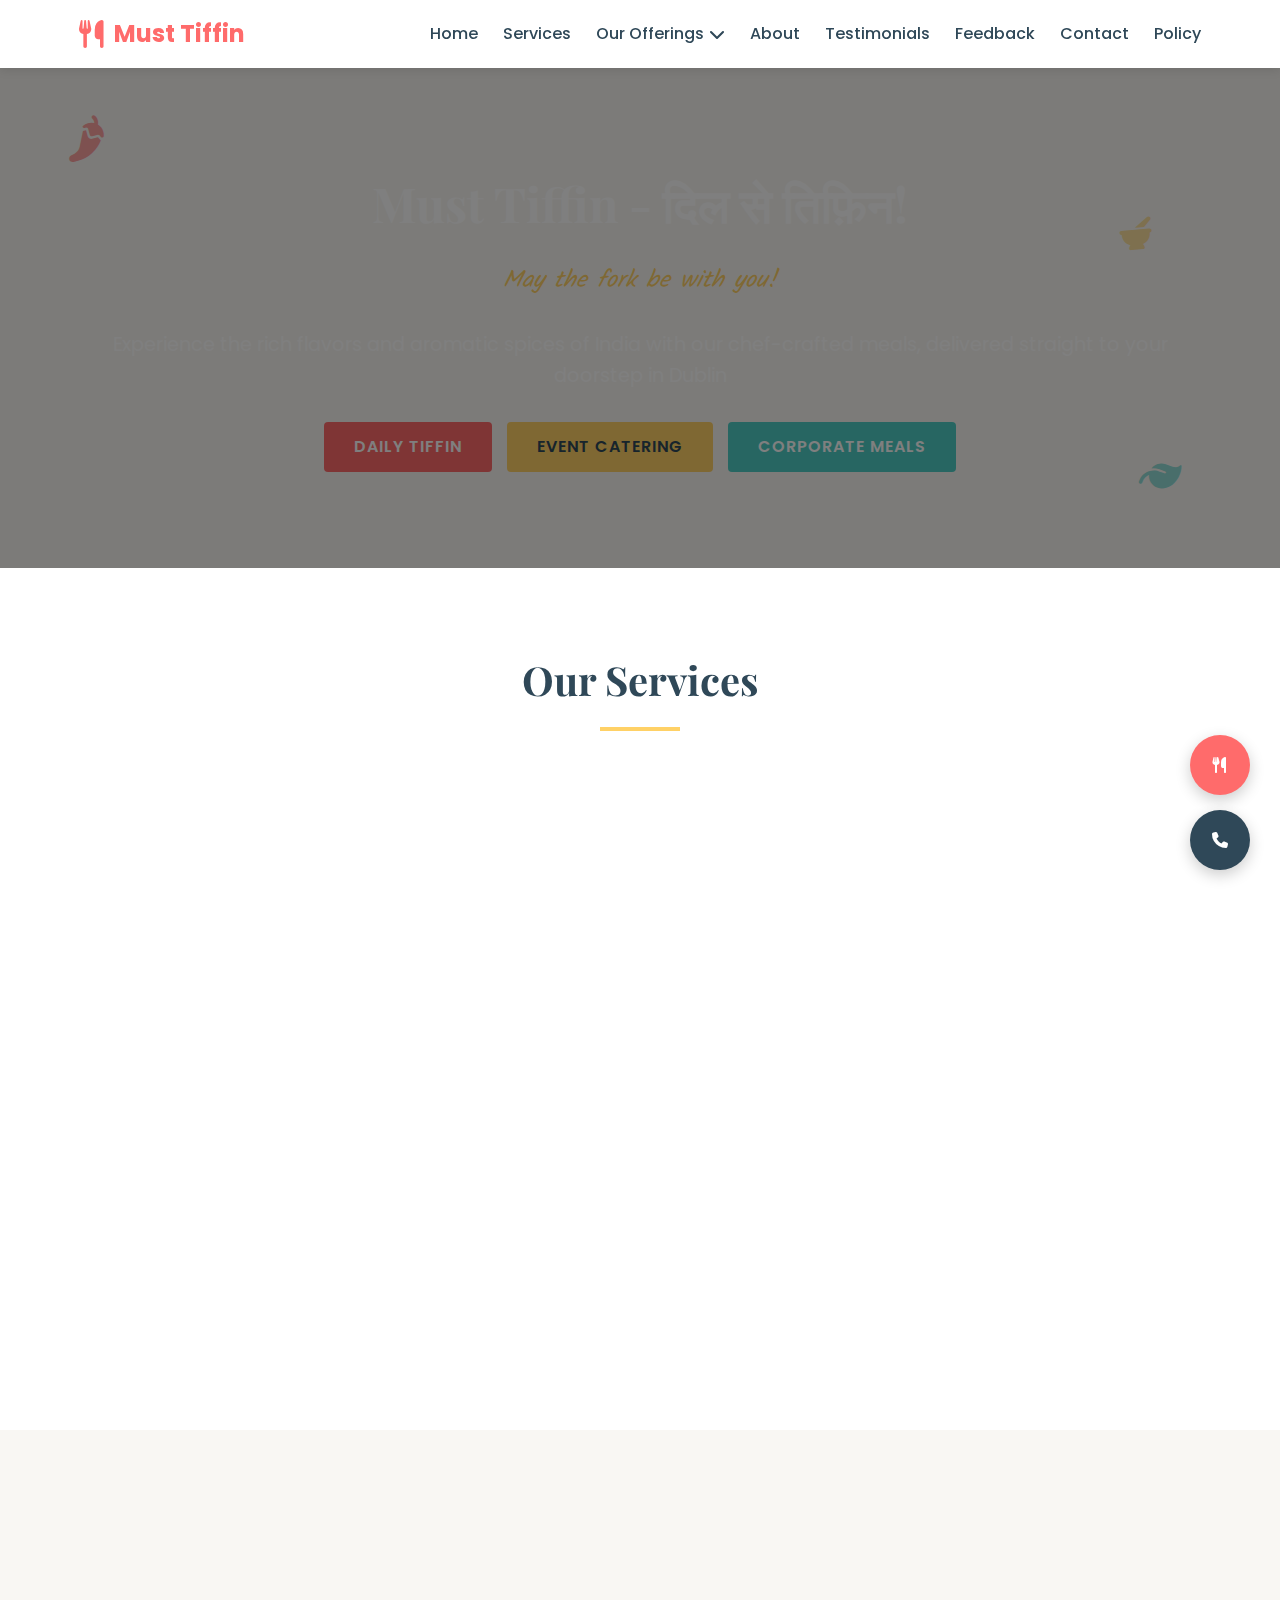
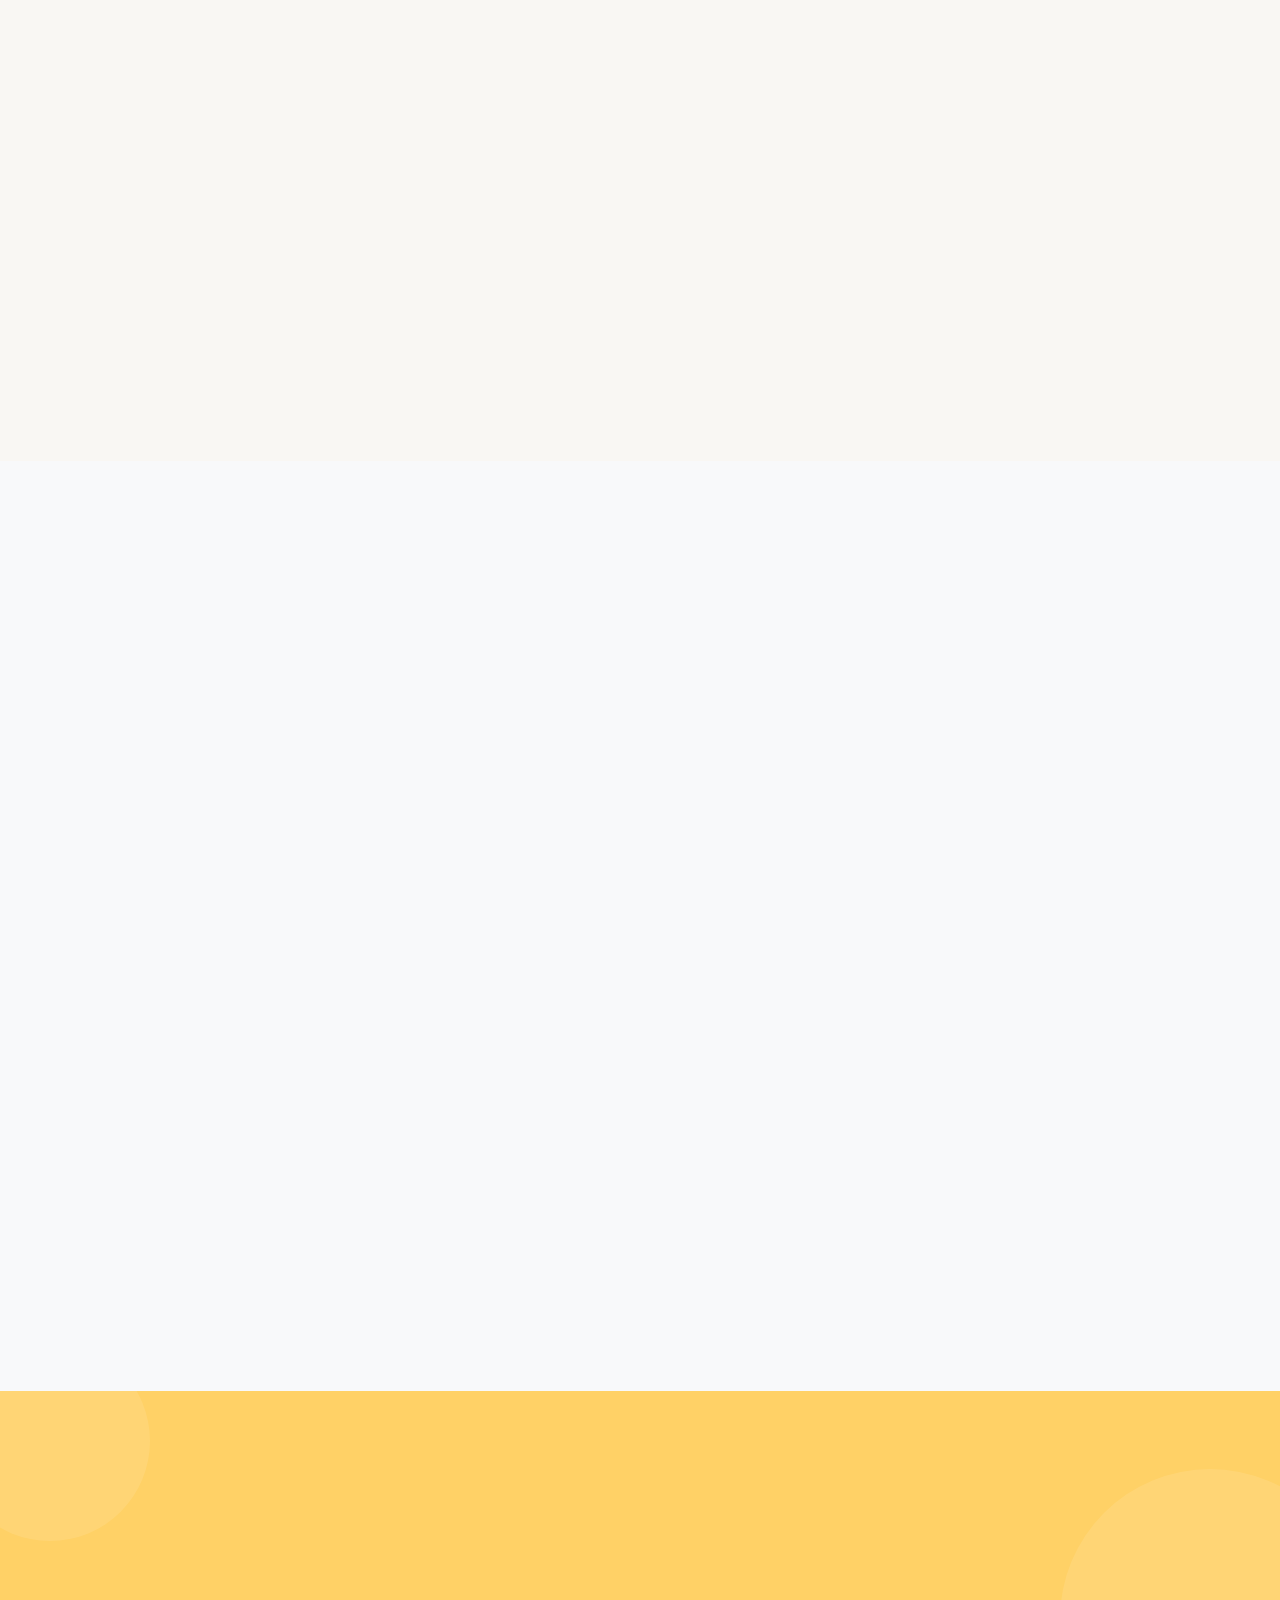
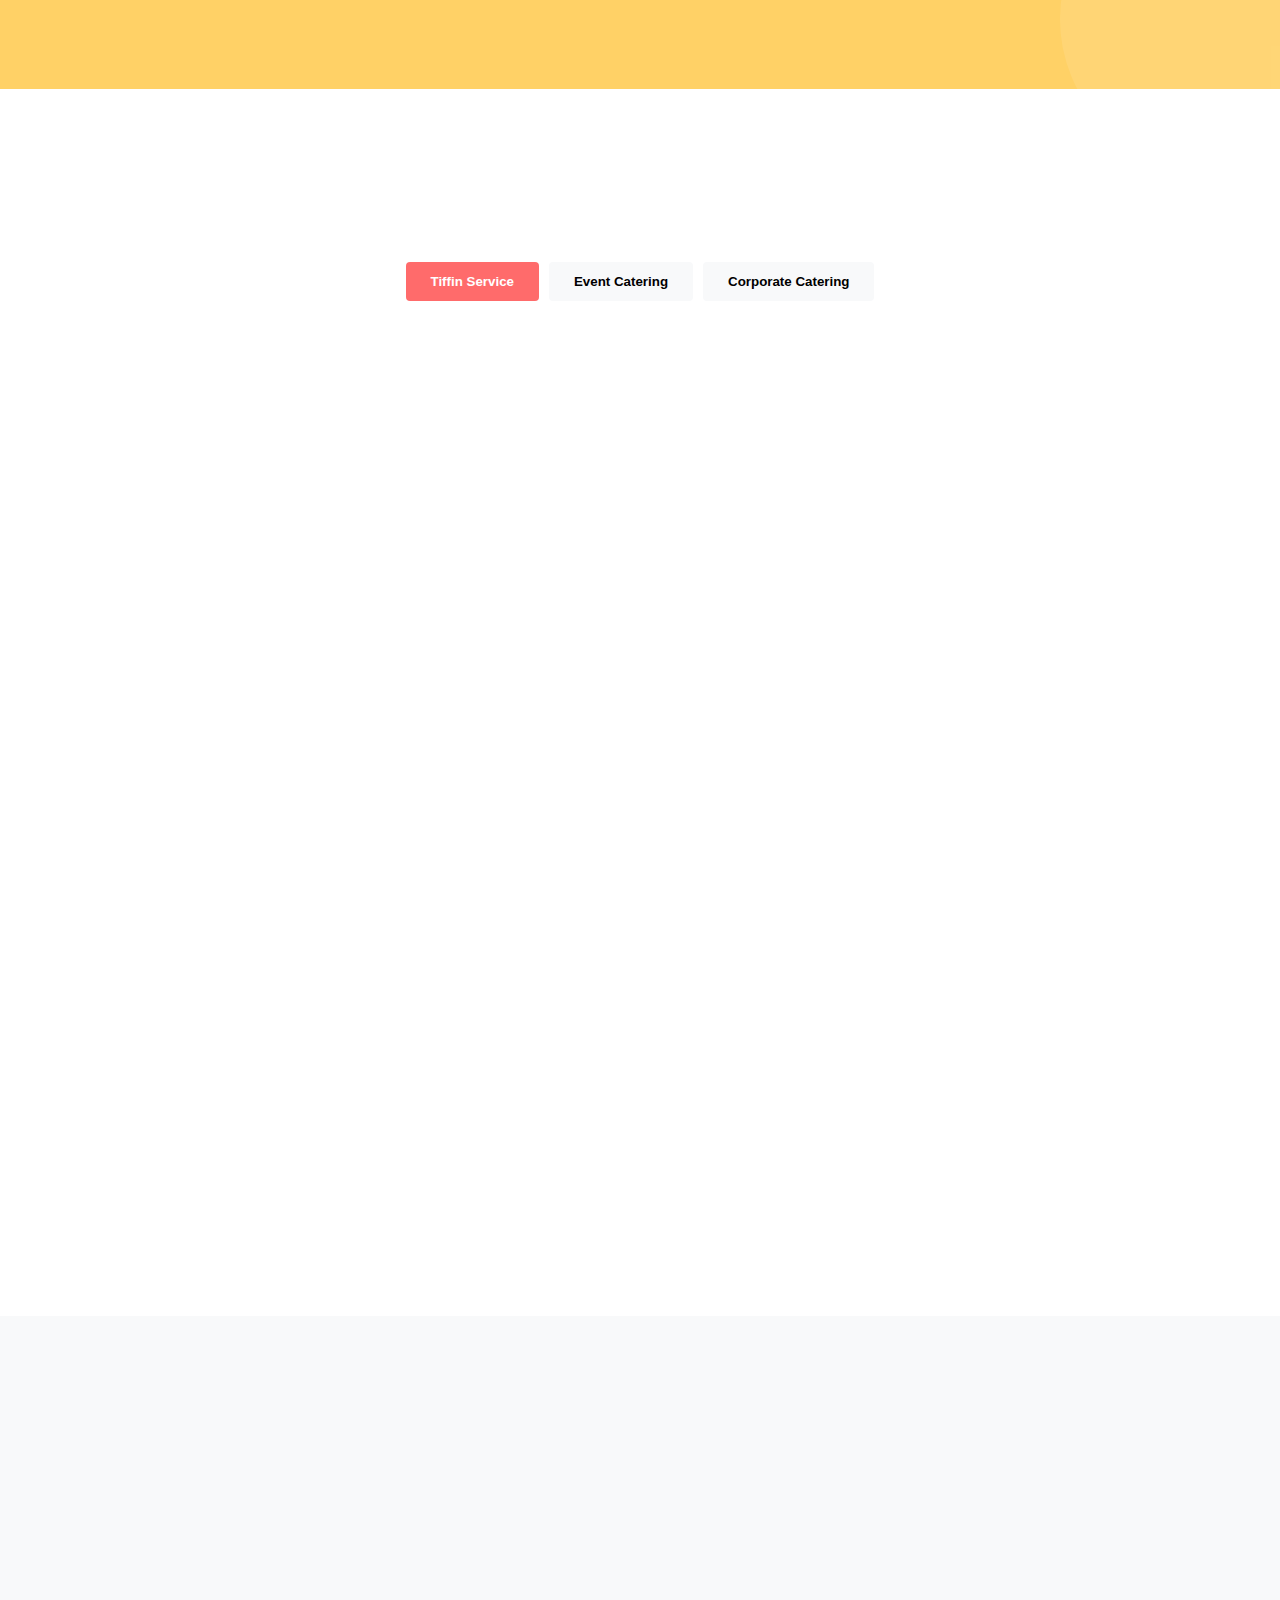
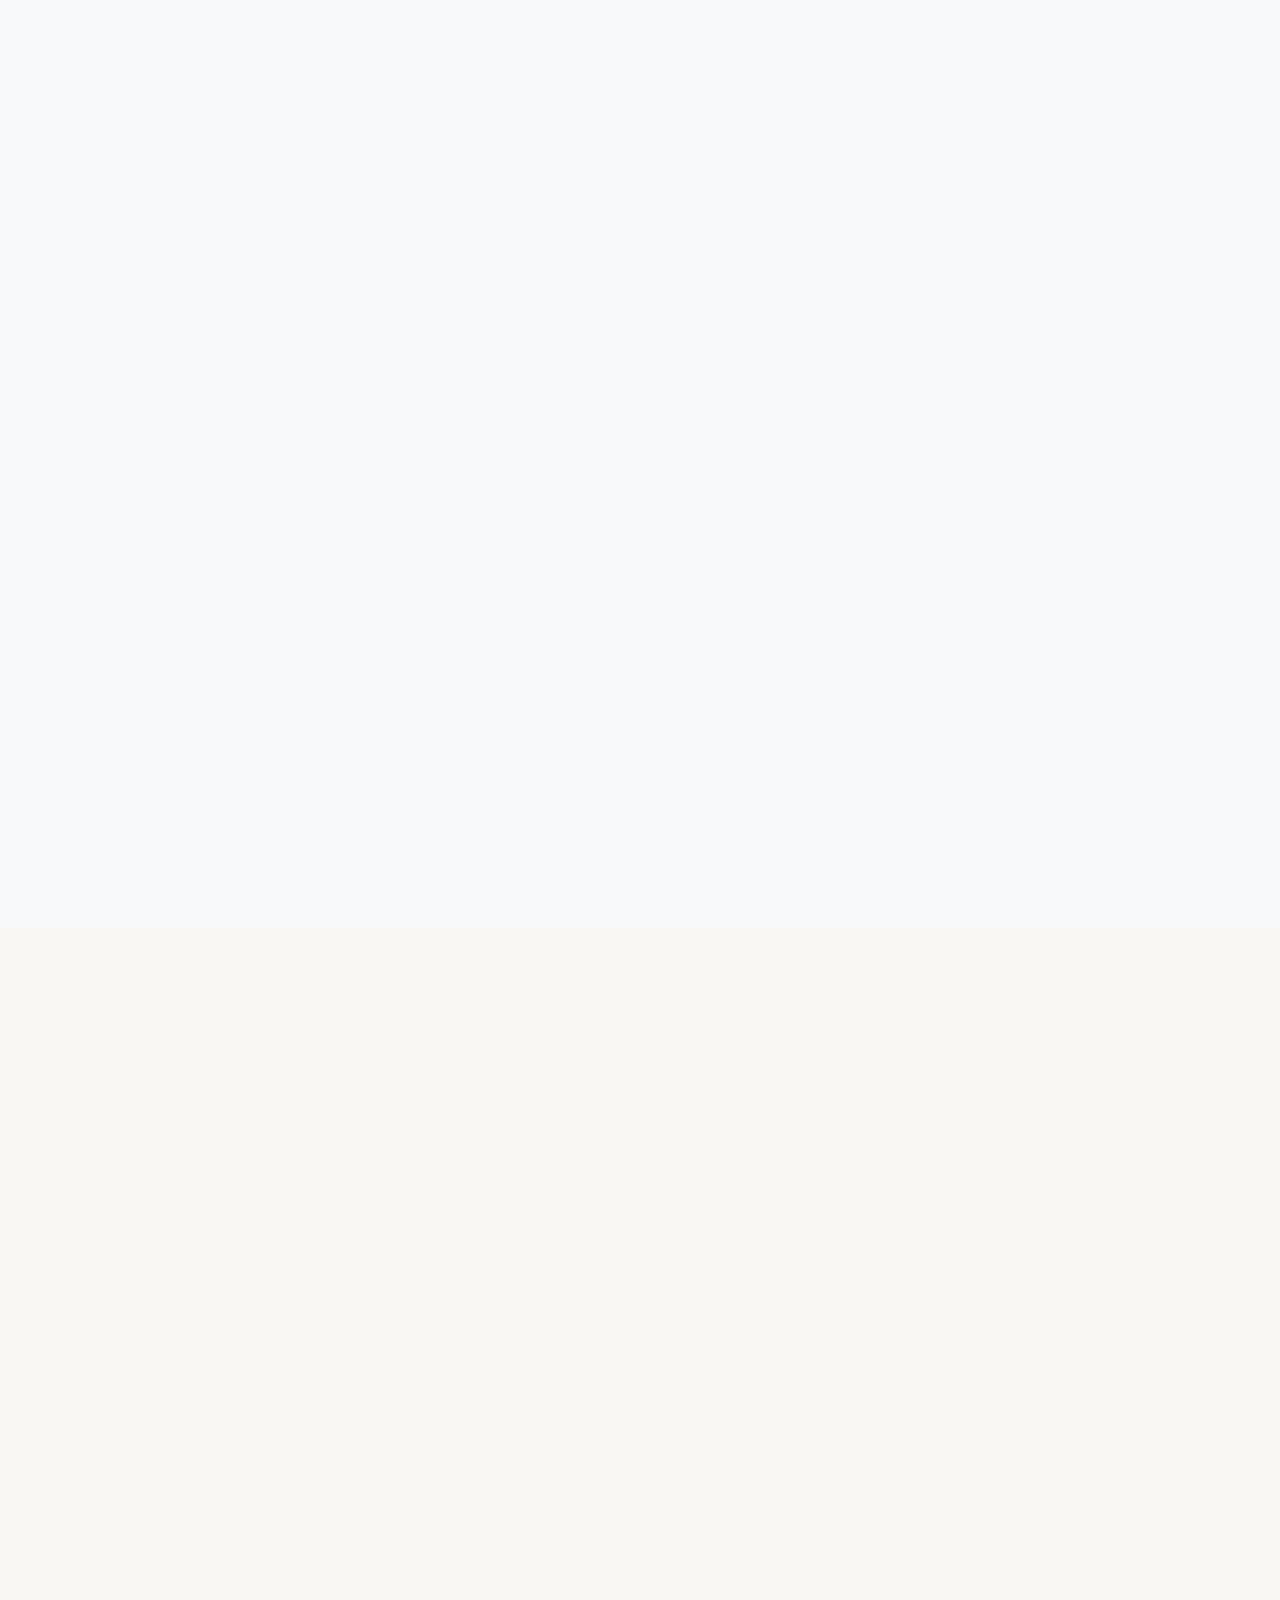
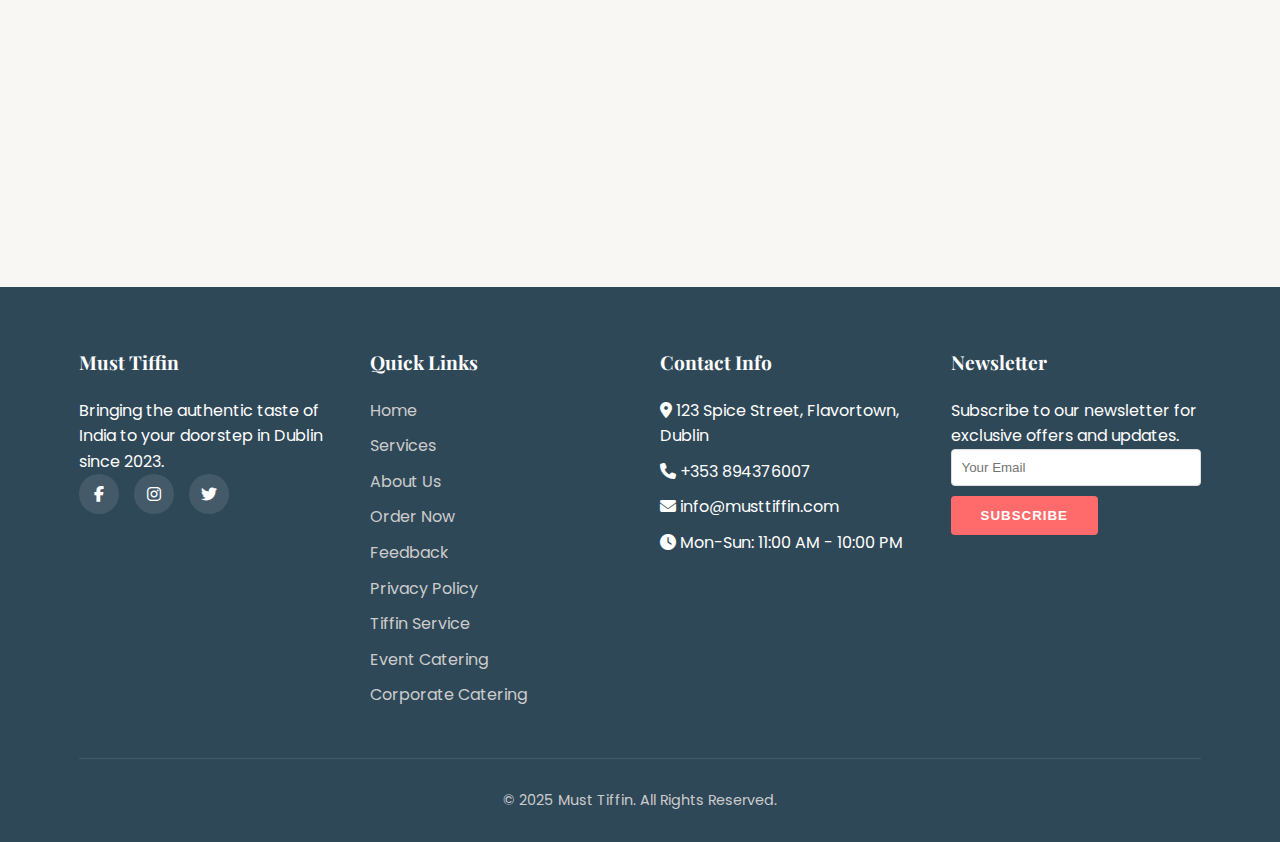
==== index.html @ ff70206a "Updated policy" ====
<!DOCTYPE html>
<html lang="en">
<head>
    <meta charset="UTF-8">
    <meta name="viewport" content="width=device-width, initial-scale=1.0">
    <title>Must Tiffin - Authentic Indian Tiffin Service in Dublin</title>
    <!-- Font Awesome for icons -->
    <link rel="stylesheet" href="https://cdnjs.cloudflare.com/ajax/libs/font-awesome/6.4.0/css/all.min.css">
    <!-- Google Fonts -->
    <link rel="preconnect" href="https://fonts.googleapis.com">
    <link rel="preconnect" href="https://fonts.gstatic.com" crossorigin>
    <link href="https://fonts.googleapis.com/css2?family=Poppins:wght@300;400;500;600;700&family=Playfair+Display:wght@400;700&family=Kalam:wght@400;700&display=swap" rel="stylesheet">
    <!-- AOS Animation Library -->
    <link href="https://cdn.jsdelivr.net/npm/aos@2.3.4/dist/aos.css" rel="stylesheet">
    <style>
        :root {
            --primary-color: #FF6B6B; /* Vibrant red */
            --accent-color: #FFD166; /* Bold yellow */
            --accent2-color: #4ECDC4; /* Turquoise */
            --dark-color: #2F4858; /* Deep blue */
            --light-color: #F9F7F3; /* Off-white */
            --grey-color: #f8f9fa;
            --success-color: #06D6A0; /* Green */
            --info-color: #118AB2; /* Blue */
            --warning-color: #FFA62B; /* Orange */
        }

        * {
            margin: 0;
            padding: 0;
            box-sizing: border-box;
        }

        body {
            font-family: 'Poppins', sans-serif;
            line-height: 1.6;
            color: #333;
            background-color: var(--light-color);
        }

        h1, h2, h3, h4 {
            font-family: 'Playfair Display', serif;
            color: var(--dark-color);
        }

        .container {
            width: 90%;
            max-width: 1200px;
            margin: 0 auto;
            padding: 0 15px;
        }

        .highlight-text {
            font-family: 'Kalam', cursive;
            color: var(--primary-color);
            font-size: 1.1em;
        }

        /* Header */
        header {
            background-color: #fff;
            box-shadow: 0 2px 10px rgba(0, 0, 0, 0.1);
            position: sticky;
            top: 0;
            z-index: 100;
        }

        .navbar {
            display: flex;
            justify-content: space-between;
            align-items: center;
            padding: 15px 0;
        }

        .logo {
            font-size: 24px;
            font-weight: 700;
            color: var(--primary-color);
            text-decoration: none;
            display: flex;
            align-items: center;
        }

        .logo i {
            margin-right: 10px;
            font-size: 28px;
        }

        .nav-links {
            display: flex;
            gap: 25px;
            list-style: none;
        }

        .nav-links a {
            color: var(--dark-color);
            text-decoration: none;
            font-weight: 500;
            transition: color 0.3s;
        }

        .nav-links a:hover {
            color: var(--primary-color);
        }

        .mobile-menu-btn {
            display: none;
            background: none;
            border: none;
            font-size: 24px;
            color: var(--dark-color);
            cursor: pointer;
        }

        .nav-dropdown {
            position: relative;
        }

        .nav-dropdown-toggle {
            display: flex;
            align-items: center;
            gap: 5px;
            cursor: pointer;
        }

        .nav-dropdown-menu {
            display: none;
            position: absolute;
            top: 100%;
            left: 0;
            background-color: white;
            box-shadow: 0 2px 10px rgba(0, 0, 0, 0.1);
            list-style: none;
            padding: 10px 0;
            border-radius: 4px;
            z-index: 100;
        }

        .nav-dropdown-menu li {
            padding: 10px 20px;
        }

        .nav-dropdown-menu a {
            color: var(--dark-color);
            text-decoration: none;
            font-weight: 500;
        }

        .nav-dropdown-menu a:hover {
            color: var(--primary-color);
        }

        .nav-dropdown:hover .nav-dropdown-menu {
            display: block;
        }

        /* Hero Section */
        .hero {
            position: relative;
            overflow: hidden;
            height: 500px;
            display: flex;
            align-items: center;
            text-align: center;
            color: white;
        }

        .hero-video {
            position: absolute;
            top: 0;
            left: 0;
            width: 100%;
            height: 100%;
            z-index: 0;
        }

        .hero-video video {
            width: 100%;
            height: 100%;
            object-fit: cover;
        }

        .hero::after {
            content: '';
            position: absolute;
            top: 0;
            left: 0;
            width: 100%;
            height: 100%;
            background: rgba(0, 0, 0, 0.5); /* Dark overlay for better text visibility */
            z-index: 1;
        }

        .hero-content {
            position: relative;
            z-index: 2; /* Ensure content is above the overlay */
            max-width: 800px;
            margin: 0 auto;
        }

        .hero h1 {
            font-size: 3rem;
            margin-bottom: 20px;
            color: white;
        }

        .hero p {
            font-size: 1.2rem;
            margin-bottom: 30px;
        }

        .hero .cultural-phrase {
            font-family: 'Kalam', cursive;
            font-size: 1.5rem;
            color: var(--accent-color);
            margin-bottom: 30px;
            font-style: italic;
        }

        /* Button Styles */
        .btn {
            display: inline-block;
            padding: 12px 30px;
            background-color: var(--primary-color);
            color: white;
            text-decoration: none;
            border-radius: 4px;
            font-weight: 600;
            text-transform: uppercase;
            letter-spacing: 1px;
            transition: all 0.3s ease;
            border: none;
            cursor: pointer;
        }

        .btn:hover {
            background-color: #e63946;
            transform: translateY(-3px);
            box-shadow: 0 5px 15px rgba(0, 0, 0, 0.1);
        }

        .btn-secondary {
            background-color: var(--accent-color);
            color: var(--dark-color);
        }

        .btn-secondary:hover {
            background-color: #e6b800;
        }

        .btn-tertiary {
            background-color: var(--accent2-color);
        }

        .btn-tertiary:hover {
            background-color: #3db8b0;
        }

        .btn-group {
            display: flex;
            gap: 15px;
            justify-content: center;
            flex-wrap: wrap;
        }

        /* Services Section */
        .services-section {
            padding: 80px 0;
            background-color: white;
        }

        .section-title {
            font-size: 2.5rem;
            margin-bottom: 50px;
            text-align: center;
            position: relative;
        }

        .section-title:after {
            content: '';
            display: block;
            width: 80px;
            height: 4px;
            background-color: var(--accent-color);
            margin: 15px auto 0;
        }

        .services-container {
            display: grid;
            grid-template-columns: repeat(auto-fit, minmax(300px, 1fr));
            gap: 30px;
        }

        .service-card {
            background-color: var(--light-color);
            border-radius: 10px;
            overflow: hidden;
            box-shadow: 0 5px 15px rgba(0, 0, 0, 0.05);
            transition: transform 0.3s ease, box-shadow 0.3s ease;
            position: relative;
        }

        .service-card:hover {
            transform: translateY(-10px);
            box-shadow: 0 15px 30px rgba(0, 0, 0, 0.1);
        }

        .service-image {
            height: 200px;
            overflow: hidden;
            position: relative;
        }

        .service-image img {
            width: 100%;
            height: 100%;
            object-fit: cover;
            transition: transform 0.5s ease;
        }

        .service-card:hover .service-image img {
            transform: scale(1.1);
        }

        .service-content {
            padding: 25px;
            text-align: center;
        }

        .service-title {
            font-size: 1.5rem;
            margin-bottom: 15px;
            color: var(--dark-color);
        }

        .service-desc {
            color: #666;
            margin-bottom: 20px;
        }

        .cultural-tag {
            position: absolute;
            top: 15px;
            right: 15px;
            background-color: var(--accent-color);
            color: var(--dark-color);
            padding: 5px 15px;
            border-radius: 20px;
            font-family: 'Kalam', cursive;
            font-weight: bold;
            transform: rotate(5deg);
        }

        /* About Section */
        .section {
            padding: 80px 0;
        }

        .about-content {
            display: flex;
            align-items: center;
            gap: 40px;
        }

        .about-text {
            flex: 1;
        }

        .about-image {
            flex: 1;
            border-radius: 10px;
            overflow: hidden;
            box-shadow: 0 5px 15px rgba(0, 0, 0, 0.1);
        }

        .about-image img, .about-image video {
            width: 100%;
            height: auto;
            object-fit: cover;
            display: block;
            border-radius: 10px;
        }

        /* Newsletter Section */
        .newsletter-section {
            background-color: var(--accent-color);
            padding: 60px 0;
            position: relative;
            overflow: hidden;
        }

        .newsletter-section::before {
            content: '';
            position: absolute;
            top: -50px;
            left: -50px;
            width: 200px;
            height: 200px;
            background-color: rgba(255, 255, 255, 0.1);
            border-radius: 50%;
        }

        .newsletter-section::after {
            content: '';
            position: absolute;
            bottom: -80px;
            right: -80px;
            width: 300px;
            height: 300px;
            background-color: rgba(255, 255, 255, 0.1);
            border-radius: 50%;
        }

        .newsletter-container {
            max-width: 600px;
            margin: 0 auto;
            text-align: center;
            position: relative;
            z-index: 2;
        }

        .newsletter-title {
            color: var(--dark-color);
            margin-bottom: 20px;
        }

        .newsletter-form {
            display: flex;
            flex-wrap: wrap;
            gap: 10px;
            justify-content: center;
        }

        .newsletter-form input {
            flex: 1;
            min-width: 250px;
            padding: 15px;
            border: none;
            border-radius: 4px;
            font-size: 1rem;
        }

        /* Order Form Section */
        .order-form-section {
            background-color: white;
            padding: 40px 0;
        }

        .order-form-container {
            max-width: 800px;
            margin: 0 auto;
        }

        .google-form-container {
            width: 100%;
            height: 800px;
            overflow-y: hidden;
            border-radius: 8px;
            box-shadow: 0 5px 15px rgba(0, 0, 0, 0.05);
        }

        .google-form-container iframe {
            width: 100%;
            height: 100%;
            border: none;
        }

        /* Terms Section */
        .terms-content {
            background-color: white;
            padding: 30px;
            border-radius: 8px;
            box-shadow: 0 5px 15px rgba(0, 0, 0, 0.05);
        }

        .terms-content h3 {
            margin-top: 25px;
            margin-bottom: 15px;
        }

        /* Testimonials */
        .testimonials-section {
            background-color: var(--grey-color);
            padding: 80px 0;
        }

        .testimonials-container {
            max-width: 800px;
            margin: 0 auto;
        }

        .testimonial {
            background-color: white;
            padding: 30px;
            border-radius: 8px;
            box-shadow: 0 5px 15px rgba(0, 0, 0, 0.05);
            margin-bottom: 30px;
            position: relative;
        }

        .testimonial::before {
            content: """;
            position: absolute;
            top: 10px;
            left: 10px;
            font-size: 80px;
            font-family: Georgia, serif;
            color: var(--accent-color);
            opacity: 0.2;
            line-height: 0;
        }

        .testimonial-text {
            font-style: italic;
            margin-bottom: 20px;
        }

        .testimonial-author {
            font-weight: 600;
            color: var(--dark-color);
            display: block;
        }

        .testimonial-role {
            color: #666;
            font-size: 0.9rem;
        }

        /* Footer */
        footer {
            background-color: var(--dark-color);
            color: white;
            padding: 60px 0 30px;
        }

        .footer-content {
            display: grid;
            grid-template-columns: repeat(auto-fit, minmax(200px, 1fr));
            gap: 40px;
            margin-bottom: 40px;
        }

        .footer-column h3 {
            color: white;
            margin-bottom: 20px;
            font-size: 1.2rem;
        }

        .footer-links {
            list-style: none;
        }

        .footer-links li {
            margin-bottom: 10px;
        }

        .footer-links a {
            color: #ccc;
            text-decoration: none;
            transition: color 0.3s;
        }

        .footer-links a:hover {
            color: var(--accent-color);
        }

        .social-links {
            display: flex;
            gap: 15px;
        }

        .social-links a {
            display: flex;
            align-items: center;
            justify-content: center;
            width: 40px;
            height: 40px;
            background-color: rgba(255, 255, 255, 0.1);
            border-radius: 50%;
            color: white;
            text-decoration: none;
            transition: background-color 0.3s;
        }

        .social-links a:hover {
            background-color: var(--accent-color);
        }

        .copyright {
            text-align: center;
            padding-top: 30px;
            border-top: 1px solid rgba(255, 255, 255, 0.1);
            font-size: 0.9rem;
            color: #ccc;
        }

        /* Floating Action Button */
        .floating-actions {
            position: fixed;
            bottom: 30px;
            right: 30px;
            display: flex;
            flex-direction: column;
            gap: 15px;
            z-index: 99;
        }

        .floating-btn {
            display: flex;
            align-items: center;
            justify-content: center;
            width: 60px;
            height: 60px;
            border-radius: 50%;
            color: white;
            text-decoration: none;
            box-shadow: 0 5px 15px rgba(0, 0, 0, 0.2);
            transition: transform 0.3s;
        }

        .floating-btn:hover {
            transform: scale(1.1);
        }

        .order-btn {
            background-color: var(--primary-color);
        }

        .call-btn {
            background-color: var(--dark-color);
        }

        /* Food decoration elements */
        .food-decoration {
            position: absolute;
            z-index: 1;
            opacity: 0.6;
            pointer-events: none;
        }

        .food-decoration.spice1 {
            top: 10%;
            left: 5%;
            transform: rotate(-15deg);
            font-size: 40px;
        }

        .food-decoration.spice2 {
            bottom: 15%;
            right: 8%;
            transform: rotate(20deg);
            font-size: 36px;
        }

        .food-decoration.spice3 {
            top: 30%;
            right: 10%;
            transform: rotate(-5deg);
            font-size: 32px;
        }

        /* Animation class */
        .bounce {
            animation: bounce 2s infinite;
        }

        @keyframes bounce {
            0%, 20%, 50%, 80%, 100% {
                transform: translateY(0);
            }
            40% {
                transform: translateY(-20px);
            }
            60% {
                transform: translateY(-10px);
            }
        }

        /* Tabs for different forms */
        .tabs {
            display: flex;
            justify-content: center;
            margin-bottom: 30px;
            gap: 10px;
            flex-wrap: wrap;
        }

        .tab-button {
            padding: 12px 25px;
            background-color: var(--grey-color);
            border: none;
            border-radius: 4px;
            font-weight: 600;
            cursor: pointer;
            transition: all 0.3s ease;
        }

        .tab-button.active {
            background-color: var(--primary-color);
            color: white;
        }

        .tab-content {
            display: none;
        }

        .tab-content.active {
            display: block;
        }

        /* Responsive */
        @media (max-width: 992px) {
            .about-content {
                flex-direction: column-reverse;
            }

            .hero h1 {
                font-size: 2.5rem;
            }

            .google-form-container {
                height: 1000px;
            }
        }

        @media (max-width: 768px) {
            .nav-links {
                display: none;
                position: absolute;
                top: 70px;
                left: 0;
                width: 100%;
                background-color: white;
                flex-direction: column;
                padding: 20px;
                box-shadow: 0 5px 10px rgba(0, 0, 0, 0.1);
                gap: 15px;
            }

            .nav-links.active {
                display: flex;
            }

            .mobile-menu-btn {
                display: block;
            }

            .hero h1 {
                font-size: 2rem;
            }

            .section-title {
                font-size: 2rem;
            }

            .google-form-container {
                height: 1200px;
            }
        }

        @media (max-width: 576px) {
            .google-form-container {
                height: 1500px;
            }
        }
    </style>
</head>
<body>
    <!-- Header -->
    <header>
        <div class="container">
            <nav class="navbar">
                <a href="index.html" class="logo"><i class="fas fa-utensils"></i> Must Tiffin</a>
                <ul class="nav-links">
                    <li><a href="index.html">Home</a></li>
                    <li><a href="#services">Services</a></li>
                    <li class="nav-dropdown">
                        <a href="#" class="nav-dropdown-toggle">Our Offerings <i class="fas fa-chevron-down"></i></a>
                        <ul class="nav-dropdown-menu">
                            <li><a href="tiffin-service.html">Tiffin Service</a></li>
                            <li><a href="event-catering.html">Event Catering</a></li>
                            <li><a href="corporate-catering.html">Corporate Catering</a></li>
                        </ul>
                    </li>
                    <li><a href="#about">About</a></li>
                    <li><a href="#testimonials">Testimonials</a></li>
                    <li><a href="#feedback">Feedback</a></li>
                    <li><a href="#contact">Contact</a></li>
                    <li><a href="policy.html">Policy</a></li>
                </ul>
                <button class="mobile-menu-btn" id="mobile-menu-btn">
                    <i class="fas fa-bars"></i>
                </button>
            </nav>
        </div>
    </header>

    <!-- Hero Section -->
    <section class="hero" id="home">
        <!-- Fixed video background -->
        <div class="hero-video">
            <video autoplay muted loop playsinline>
                <source src="sample.mp4" type="video/mp4">
                Your browser does not support HTML5 video.
            </video>
        </div>
        <!-- Food decoration elements -->
        <i class="fas fa-pepper-hot food-decoration spice1" style="color: #FF6B6B;"></i>
        <i class="fas fa-leaf food-decoration spice2" style="color: #4ECDC4;"></i>
        <i class="fas fa-mortar-pestle food-decoration spice3" style="color: #FFD166;"></i>
        
        <div class="container">
            <div class="hero-content"></div>
                <h1>Must Tiffin - दिल से तिफ़िन!</h1>
                <p class="cultural-phrase" id="heroPhrase">Ek baar khao, baar baar aao! (Eat once, come again and again!)</p>
                <p>Experience the rich flavors and aromatic spices of India with our chef-crafted meals, delivered straight to your doorstep in Dublin</p>
                <div class="btn-group">
                    <a href="tiffin-service.html" class="btn">Daily Tiffin</a>
                    <a href="event-catering.html" class="btn btn-secondary">Event Catering</a>
                    <a href="corporate-catering.html" class="btn btn-tertiary">Corporate Meals</a>
                </div>
            </div>
        </div>
    </section>

    <!-- Services Section -->
    <section class="services-section" id="services">
        <div class="container">
            <h2 class="section-title" data-aos="fade-up">Our Services</h2>
            <p style="text-align: center; margin-bottom: 40px;" data-aos="fade-up" data-aos-delay="100">
                <span class="highlight-text">"Hamare services, aapka dil jeetenge!"</span><br>
                (Our services will win your heart!)
            </p>
            
            <div class="services-container">
                <!-- Tiffin Service -->
                <div class="service-card" data-aos="fade-up" data-aos-delay="200">
                    <div class="cultural-tag">Ghar ka Khana!</div>
                    <div class="service-image">
                        <img src="images/menu/butter_chicken.jpeg" alt="Daily Tiffin Service">
                    </div>
                    <div class="service-content">
                        <h3 class="service-title">Daily Tiffin Service</h3>
                        <p class="service-desc">Homestyle meals delivered to your doorstep. Choose from weekly or monthly plans with a variety of regional Indian cuisines.</p>
                        <a href="tiffin-service.html" class="btn">Get Tiffin</a>
                    </div>
                </div>
                
                <!-- Event Catering -->
                <div class="service-card" data-aos="fade-up" data-aos-delay="300">
                    <div class="cultural-tag">Party Special!</div>
                    <div class="service-image">
                        <img src="images/menu/paneer-tikka-masala-recipe.jpg" alt="Event Catering">
                    </div>
                    <div class="service-content">
                        <h3 class="service-title">Event Catering</h3>
                        <p class="service-desc">Make your events memorable with our authentic Indian catering. Perfect for birthdays, anniversaries, or any celebration.</p>
                        <a href="event-catering.html" class="btn btn-secondary">Plan Event</a>
                    </div>
                </div>
                
                <!-- Corporate Catering -->
                <div class="service-card" data-aos="fade-up" data-aos-delay="400">
                    <div class="cultural-tag">Office Mein Maza!</div>
                    <div class="service-image">
                        <img src="images/menu/vegetable_samosa.jpg" alt="Corporate Catering">
                    </div>
                    <div class="service-content">
                        <h3 class="service-title">Corporate Catering</h3>
                        <p class="service-desc">Elevate your office meetings and events with our corporate catering packages. Special discounts for regular orders.</p>
                        <a href="corporate-catering.html" class="btn btn-tertiary">Corporate Menu</a>
                    </div>
                </div>
            </div>
        </div>
    </section>

    <!-- About Section -->
    <section class="section" id="about">
        <div class="container">
            <h2 class="section-title" data-aos="fade-up">Our Story</h2>
            <div class="about-content">
                <div class="about-text" data-aos="fade-right">
                    <p><span class="highlight-text">"Every bite tells our story!"</span></p>
                    <p>At Must Tiffin, we are passionate about bringing the authentic taste of India to Dublin. Our journey began with a simple desire to share the rich culinary heritage of India with food enthusiasts around the city.</p>
                    <p>Every dish is prepared with love, using traditional recipes passed down through generations, and made with the freshest locally-sourced ingredients and aromatic spices imported directly from various regions of India.</p>
                    <p>We take pride in offering a diverse menu that represents the various culinary traditions of India, from the robust flavors of the North to the subtle and delicate tastes of the South.</p>
                    <p><span class="highlight-text">"Hamara mission - Happy customers with happy tummies!"</span></p>
                </div>
                <div class="about-image" data-aos="fade-left">
                    <!-- Updated video styling to scale appropriately -->
                    <video autoplay muted loop playsinline style="width: 100%; object-fit: cover; display: block; border-radius: 10px;">
                        <source src="sample2.mp4" type="video/mp4">
                        Your browser does not support HTML5 video.
                    </video>
                </div>
            </div>
        </div>
    </section>

    <!-- Testimonials Section -->
    <section class="testimonials-section" id="testimonials">
        <div class="container">
            <h2 class="section-title" data-aos="fade-up">What Our Customers Say</h2>
            <div class="testimonials-container">
                <div class="testimonial" data-aos="fade-up">
                    <p class="testimonial-text">"Aisa swad maine India ke bahar kabhi nahi chakha! Must Tiffin has brought the authentic taste of my mother's kitchen right to my Dublin doorstep."</p>
                    <span class="testimonial-author">Rahul Sharma</span>
                    <span class="testimonial-role">Regular Customer</span>
                </div>
                
                <div class="testimonial" data-aos="fade-up" data-aos-delay="100">
                    <p class="testimonial-text">"I never thought I'd fall in love with Indian food until I tried Must Tiffin. Now I'm addicted to their butter chicken and naan! It's Dublin's hidden gem for sure."</p>
                    <span class="testimonial-author">Sarah O'Connor</span>
                    <span class="testimonial-role">Monthly Subscription</span>
                </div>
                
                <div class="testimonial" data-aos="fade-up" data-aos-delay="200">
                    <p class="testimonial-text">"Our office team is absolutely obsessed with Must Tiffin's corporate catering. 'Food coma Fridays' have become our weekly tradition!"</p>
                    <span class="testimonial-author">Mark Johnson</span>
                    <span class="testimonial-role">Corporate Client</span>
                </div>
            </div>
        </div>
    </section>

    <!-- Newsletter Section -->
    <section class="newsletter-section">
        <div class="container">
            <div class="newsletter-container" data-aos="zoom-in">
                <h2 class="newsletter-title">Join Our Foodie Community</h2>
                <p style="margin-bottom: 20px;">Sign up for our newsletter to get exclusive offers, new menu updates, and Indian cooking tips!</p>
                <form class="newsletter-form" id="newsletterForm">
                    <input type="email" placeholder="Your Email Address" required>
                    <button type="submit" class="btn">Subscribe</button>
                </form>
            </div>
        </div>
    </section>

    <!-- Order Forms Section with Tabs -->
    <section class="section order-form-section" id="order">
        <div class="container">
            <h2 class="section-title" data-aos="fade-up">Order With Us</h2>
            <div class="tabs">
                <button class="tab-button active" data-tab="tiffin-service">Tiffin Service</button>
                <button class="tab-button" data-tab="event-catering">Event Catering</button>
                <button class="tab-button" data-tab="corporate-catering">Corporate Catering</button>
            </div>
            
            <!-- Tiffin Service Form -->
            <div id="tiffin-service" class="tab-content active">
                <div class="order-form-container" data-aos="fade-up">
                    <p style="text-align: center; margin-bottom: 20px;">
                        <span class="highlight-text">"Ab ghar ka khana, ghar se bahar!"</span><br>
                        (Now home food, outside home!)
                    </p>
                    <p style="text-align: center; margin-bottom: 20px;">Please fill out the form below to subscribe to our daily tiffin service. We accept payment on delivery or via online payment options.</p>
                    <div class="google-form-container">
                        <iframe id="tiffinFormIframe" width="640" height="3469" frameborder="0" marginheight="0" marginwidth="0">Loading…</iframe>
                    </div>
                </div>
            </div>
            
            <!-- Event Catering Form -->
            <div id="event-catering" class="tab-content">
                <div class="order-form-container" data-aos="fade-up">
                    <p style="text-align: center; margin-bottom: 20px;">
                        <span class="highlight-text">"Make your party dhamakedaar with our food!"</span>
                    </p>
                    <p style="text-align: center; margin-bottom: 20px;">Let us cater your next event with authentic Indian flavors. Fill out the form below with your event details.</p>
                    <div class="google-form-container">
                        <iframe id="eventFormIframe" width="640" height="2000" frameborder="0" marginheight="0" marginwidth="0">Loading…</iframe>
                    </div>
                </div>
            </div>
            
            <!-- Corporate Catering Form -->
            <div id="corporate-catering" class="tab-content">
                <div class="order-form-container" data-aos="fade-up">
                    <p style="text-align: center; margin-bottom: 20px;">
                        <span class="highlight-text">"Office mein Indian food ka maza!"</span><br>
                        (Enjoy Indian food in your office!)
                    </p>
                    <p style="text-align: center; margin-bottom: 20px;">Elevate your corporate events and regular office meals with our special corporate packages.</p>
                    <div class="google-form-container">
                        <iframe id="corporateFormIframe" width="640" height="2000" frameborder="0" marginheight="0" marginwidth="0">Loading…</iframe>
                    </div>
                </div>
            </div>
        </div>
    </section>

    <!-- Feedback Section -->
    <section class="section" id="feedback" style="background-color: var(--grey-color);">
        <div class="container">
            <h2 class="section-title" data-aos="fade-up">Share Your Feedback</h2>
            <div class="order-form-container" data-aos="fade-up">
                <p style="text-align: center; margin-bottom: 20px;">
                    <span class="highlight-text">"Aapka feedback, hamari tarakki!"</span><br>
                    (Your feedback is our progress!)
                </p>
                <p style="text-align: center; margin-bottom: 20px;">We value your opinions and suggestions. Please let us know how we can serve you better!</p>
                <div class="google-form-container">
                    <iframe id="feedbackFormIframe" width="640" height="1500" frameborder="0" marginheight="0" marginwidth="0">Loading…</iframe>
                </div>
            </div>
        </div>
    </section>

    <!-- Terms Section -->
    <section class="section" id="terms">
        <div class="container">
            <h2 class="section-title" data-aos="fade-up">Terms & Conditions</h2>
            <div class="terms-content" data-aos="fade-up">
                <p>Please read the following terms and conditions carefully before placing an order with Must Tiffin:</p>

                <h3>Ordering</h3>
                <p>All orders must be placed through our website's order form. Orders will be confirmed via email or phone. Payment must be made at the time of delivery or through our online payment options.</p>

                <h3>Delivery</h3>
                <p>We deliver to selected areas within Dublin. Delivery times are subject to traffic conditions and order volume. We aim to deliver all orders within the specified time frame, but delays may occasionally occur.</p>

                <h3>Cancellation</h3>
                <p>Orders can be cancelled up to 2 hours before the scheduled delivery time without any charge. Cancellations made less than 2 hours before delivery time will incur a 50% cancellation fee.</p>

                <h3>Minimum Order</h3>
                <p>Please note that we require a minimum order value for delivery service.</p>

                <h3>Food Allergies</h3>
                <p>Please inform us of any food allergies or dietary restrictions when placing your order. While we take all precautions to avoid cross-contamination, we cannot guarantee that our food is free from allergens.</p>
            </div>
        </div>
    </section>

    <!-- Footer -->
    <footer id="contact">
        <div class="container">
            <div class="footer-content">
                <div class="footer-column">
                    <h3>Must Tiffin</h3>
                    <p>Bringing the authentic taste of India to your doorstep in Dublin since 2023.</p>
                    <div class="social-links">
                        <a href="#" id="facebookLink"><i class="fab fa-facebook-f"></i></a>
                        <a href="#" id="instagramLink"><i class="fab fa-instagram"></i></a>
                        <a href="#" id="twitterLink"><i class="fab fa-twitter"></i></a>
                    </div>
                </div>

                <div class="footer-column">
                    <h3>Quick Links</h3>
                    <ul class="footer-links">
                        <li><a href="#home">Home</a></li>
                        <li><a href="#services">Services</a></li>
                        <li><a href="#about">About Us</a></li>
                        <li><a href="#order">Order Now</a></li>
                        <li><a href="#feedback">Feedback</a></li>
                        <li><a href="policy.html">Privacy Policy</a></li>
                        <li><a href="tiffin-service.html">Tiffin Service</a></li>
                        <li><a href="event-catering.html">Event Catering</a></li>
                        <li><a href="corporate-catering.html">Corporate Catering</a></li>
                    </ul>
                </div>

                <div class="footer-column">
                    <h3>Contact Info</h3>
                    <ul class="footer-links">
                        <li><i class="fas fa-map-marker-alt"></i> <span id="addressText">123 Spice Street, Dublin</span></li>
                        <li><i class="fas fa-phone"></i> <span id="phoneText">+353 894376007</span></li>
                        <li><i class="fas fa-envelope"></i> <span id="emailText">info@musttiffin.com</span></li>
                        <li><i class="fas fa-clock"></i> <span id="hoursText">Mon-Sun: 11:00 AM - 10:00 PM</span></li>
                    </ul>
                </div>

                <div class="footer-column">
                    <h3>Newsletter</h3>
                    <p>Subscribe to our newsletter for exclusive offers and updates.</p>
                    <form action="#" method="POST" id="footerNewsletterForm">
                        <div class="form-group">
                            <input type="email" placeholder="Your Email" style="width: 100%; padding: 10px; margin-bottom: 10px; border: 1px solid #ddd; border-radius: 4px;" required>
                        </div>
                        <div class="form-group">
                            <button type="submit" class="btn">Subscribe</button>
                        </div>
                    </form>
                </div>
            </div>

            <div class="copyright">
                <p>&copy; 2025 Must Tiffin. All Rights Reserved.</p>
            </div>
        </div>
    </footer>

    <!-- Floating Action Buttons -->
    <div class="floating-actions">
        <a href="#order" class="floating-btn order-btn">
            <i class="fas fa-utensils"></i>
        </a>
        <a href="tel:+353894376007" class="floating-btn call-btn" id="callBtn">
            <i class="fas fa-phone"></i>
        </a>
    </div>

    <!-- AOS Animation Library -->
    <script src="https://cdn.jsdelivr.net/npm/aos@2.3.4/dist/aos.js"></script>
    <!-- Settings File -->
    <script src="settings.js"></script>
    <!-- JavaScript -->
    <script>
        // Initialize AOS animation library
        document.addEventListener('DOMContentLoaded', function() {
            AOS.init({
                duration: 800,
                easing: 'ease-in-out',
                once: true
            });
            
            // Load form links from settings
            loadSettings();
            
            // Random cultural phrase for hero section
            loadRandomPhrase();
        });
        
        // Mobile Menu Toggle
        const mobileMenuBtn = document.getElementById('mobile-menu-btn');
        const navLinks = document.querySelector('.nav-links');

        mobileMenuBtn.addEventListener('click', () => {
            navLinks.classList.toggle('active');
            mobileMenuBtn.innerHTML = navLinks.classList.contains('active')
                ? '<i class="fas fa-times"></i>'
                : '<i class="fas fa-bars"></i>';
        });

        // Smooth Scrolling for Anchor Links
        document.querySelectorAll('a[href^="#"]').forEach(anchor => {
            anchor.addEventListener('click', function(e) {
                e.preventDefault();

                const targetId = this.getAttribute('href');
                if (targetId === '#') return;

                const targetElement = document.querySelector(targetId);
                if (targetElement) {
                    window.scrollTo({
                        top: targetElement.offsetTop - 80,
                        behavior: 'smooth'
                    });

                    // Close mobile menu if open
                    if (navLinks.classList.contains('active')) {
                        navLinks.classList.remove('active');
                        mobileMenuBtn.innerHTML = '<i class="fas fa-bars"></i>';
                    }
                }
            });
        });

        // Form Tabs Functionality
        const tabButtons = document.querySelectorAll('.tab-button');
        const tabContents = document.querySelectorAll('.tab-content');

        tabButtons.forEach(button => {
            button.addEventListener('click', () => {
                // Remove active class from all buttons and contents
                tabButtons.forEach(btn => btn.classList.remove('active'));
                tabContents.forEach(content => content.classList.remove('active'));
                
                // Add active class to clicked button and corresponding content
                button.classList.add('active');
                const tabId = button.getAttribute('data-tab');
                document.getElementById(tabId).classList.add('active');
            });
        });
        
        // Function to load settings
        function loadSettings() {
            // Load Google form URLs
            document.getElementById('tiffinFormIframe').src = siteSettings.forms.tiffinService;
            document.getElementById('eventFormIframe').src = siteSettings.forms.eventCatering;
            document.getElementById('corporateFormIframe').src = siteSettings.forms.corporateCatering;
            document.getElementById('feedbackFormIframe').src = siteSettings.forms.feedback;
            
            // Load contact information
            document.getElementById('phoneText').textContent = siteSettings.phone;
            document.getElementById('addressText').textContent = siteSettings.address;
            document.getElementById('emailText').textContent = siteSettings.email;
            document.getElementById('hoursText').textContent = siteSettings.businessHours;
            document.getElementById('callBtn').href = 'tel:' + siteSettings.phone;
            
            // Load social media links
            document.getElementById('facebookLink').href = siteSettings.socialMedia.facebook;
            document.getElementById('instagramLink').href = siteSettings.socialMedia.instagram;
            document.getElementById('twitterLink').href = siteSettings.socialMedia.twitter;
        }
        
        // Function to load random cultural phrase
        function loadRandomPhrase() {
            const allPhrases = [
                ...siteSettings.culturalPhrases.hindi,
                ...siteSettings.culturalPhrases.irish,
                ...siteSettings.culturalPhrases.southIndian,
                ...siteSettings.culturalPhrases.marathi,
                ...siteSettings.culturalPhrases.bengali
            ];
            
            const randomPhrase = allPhrases[Math.floor(Math.random() * allPhrases.length)];
            document.getElementById('heroPhrase').textContent = randomPhrase;
        }
        
        // Handle newsletter forms
        document.getElementById('newsletterForm').addEventListener('submit', function(e) {
            e.preventDefault();
            window.open(siteSettings.forms.newsletter, '_blank');
        });
        
        document.getElementById('footerNewsletterForm').addEventListener('submit', function(e) {
            e.preventDefault();
            window.open(siteSettings.forms.newsletter, '_blank');
        });
    </script>
</body>
</html>
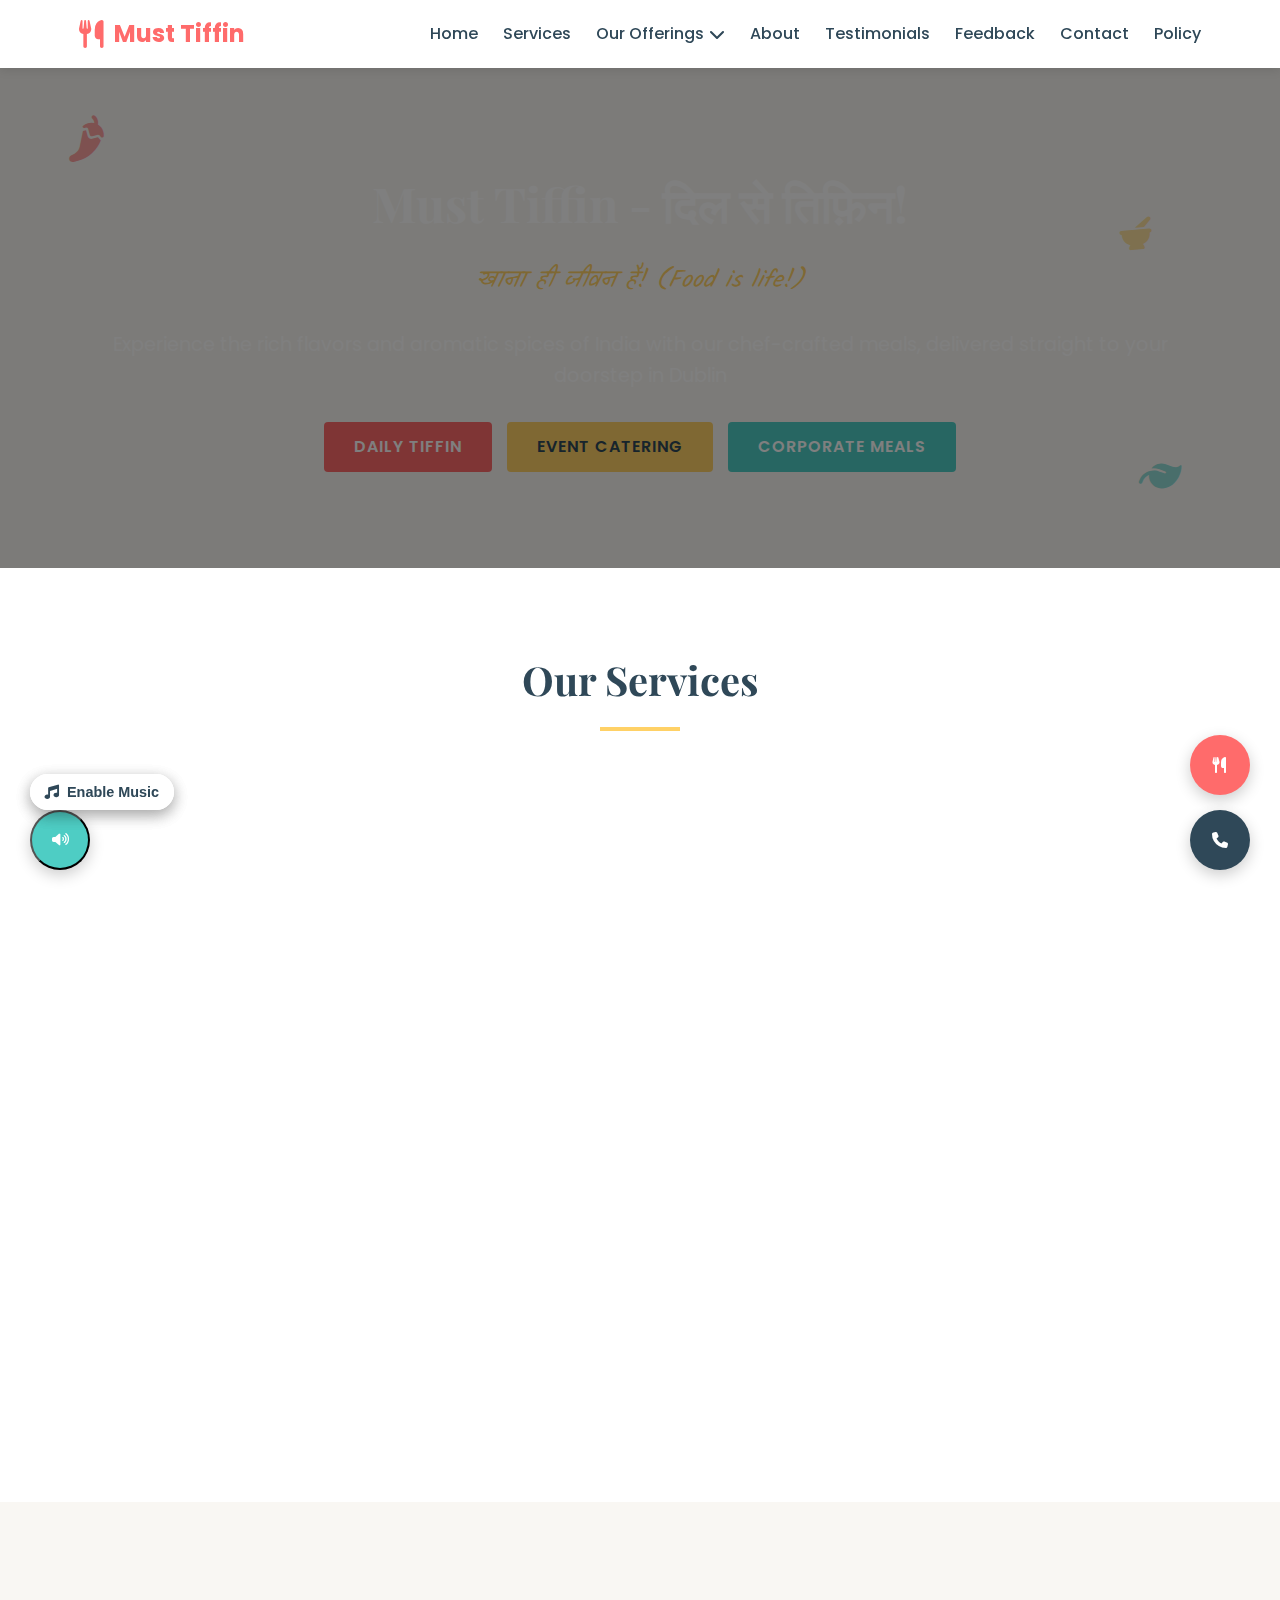
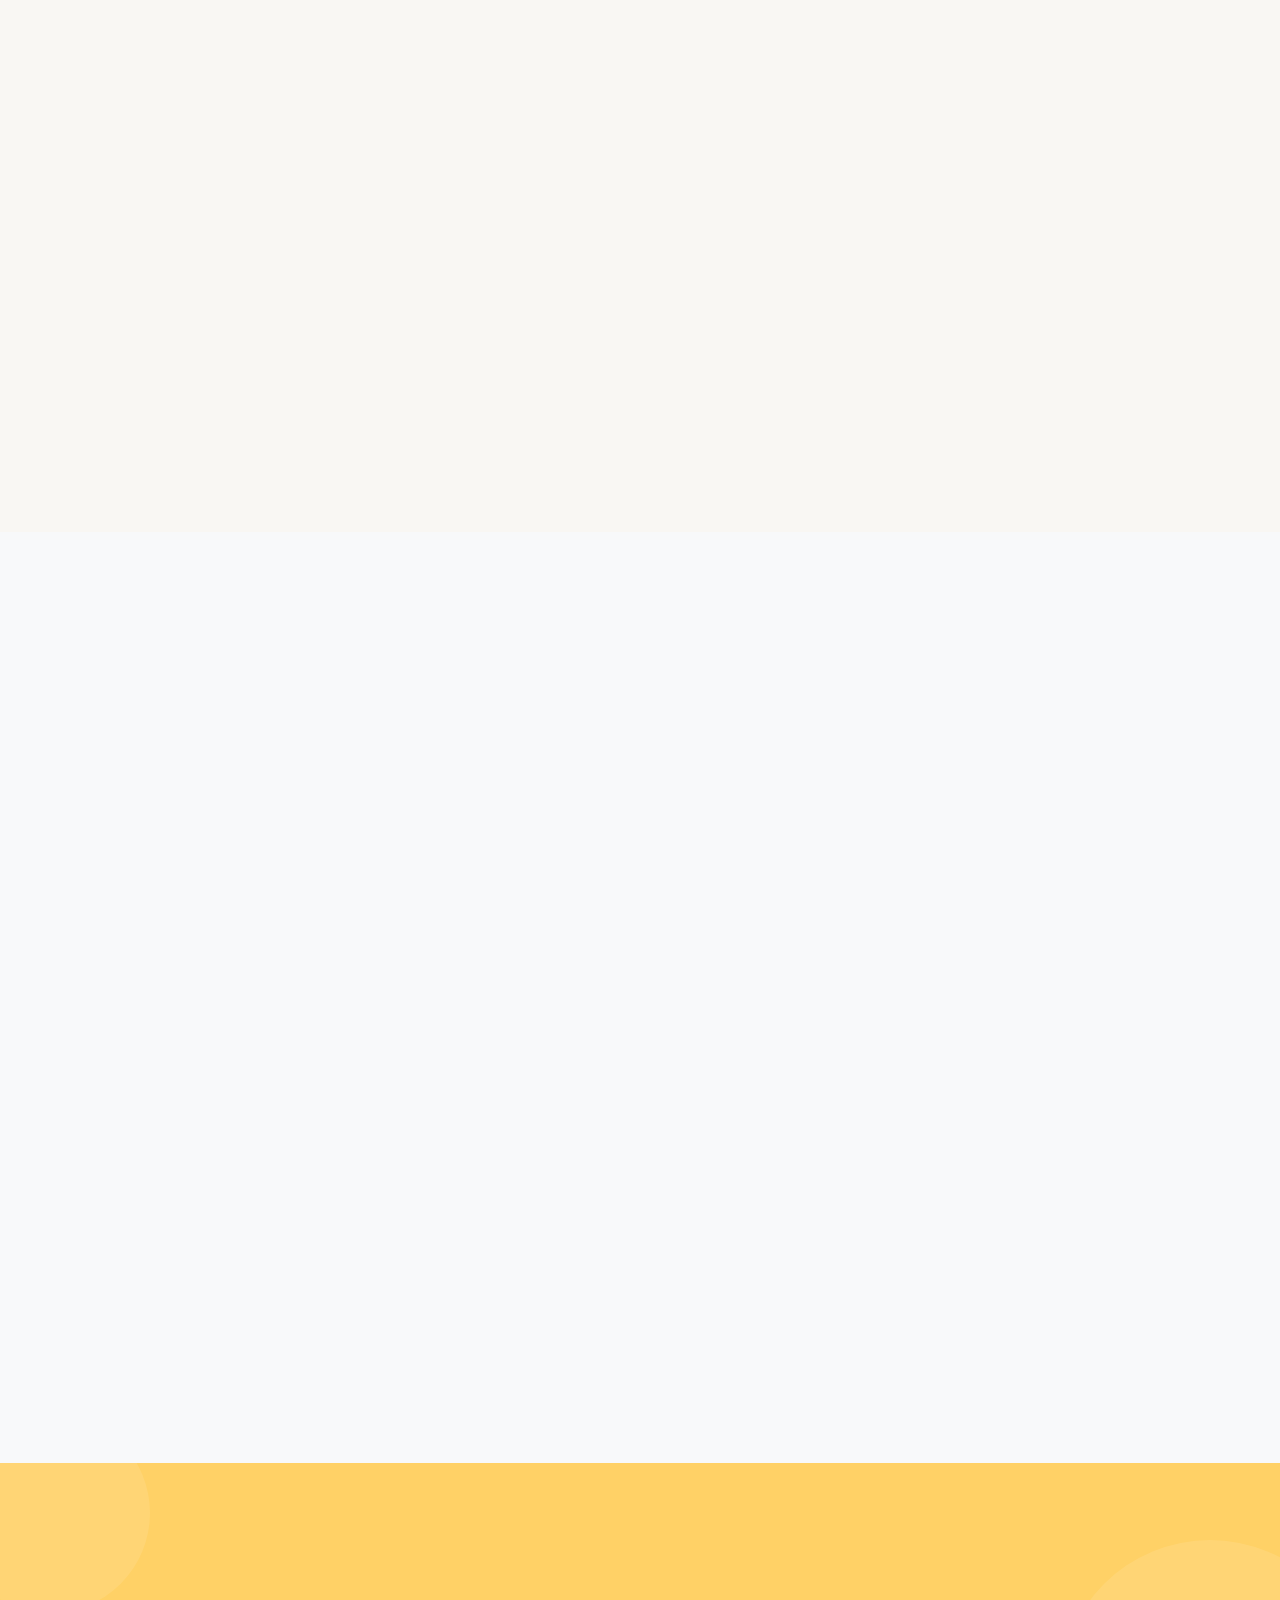
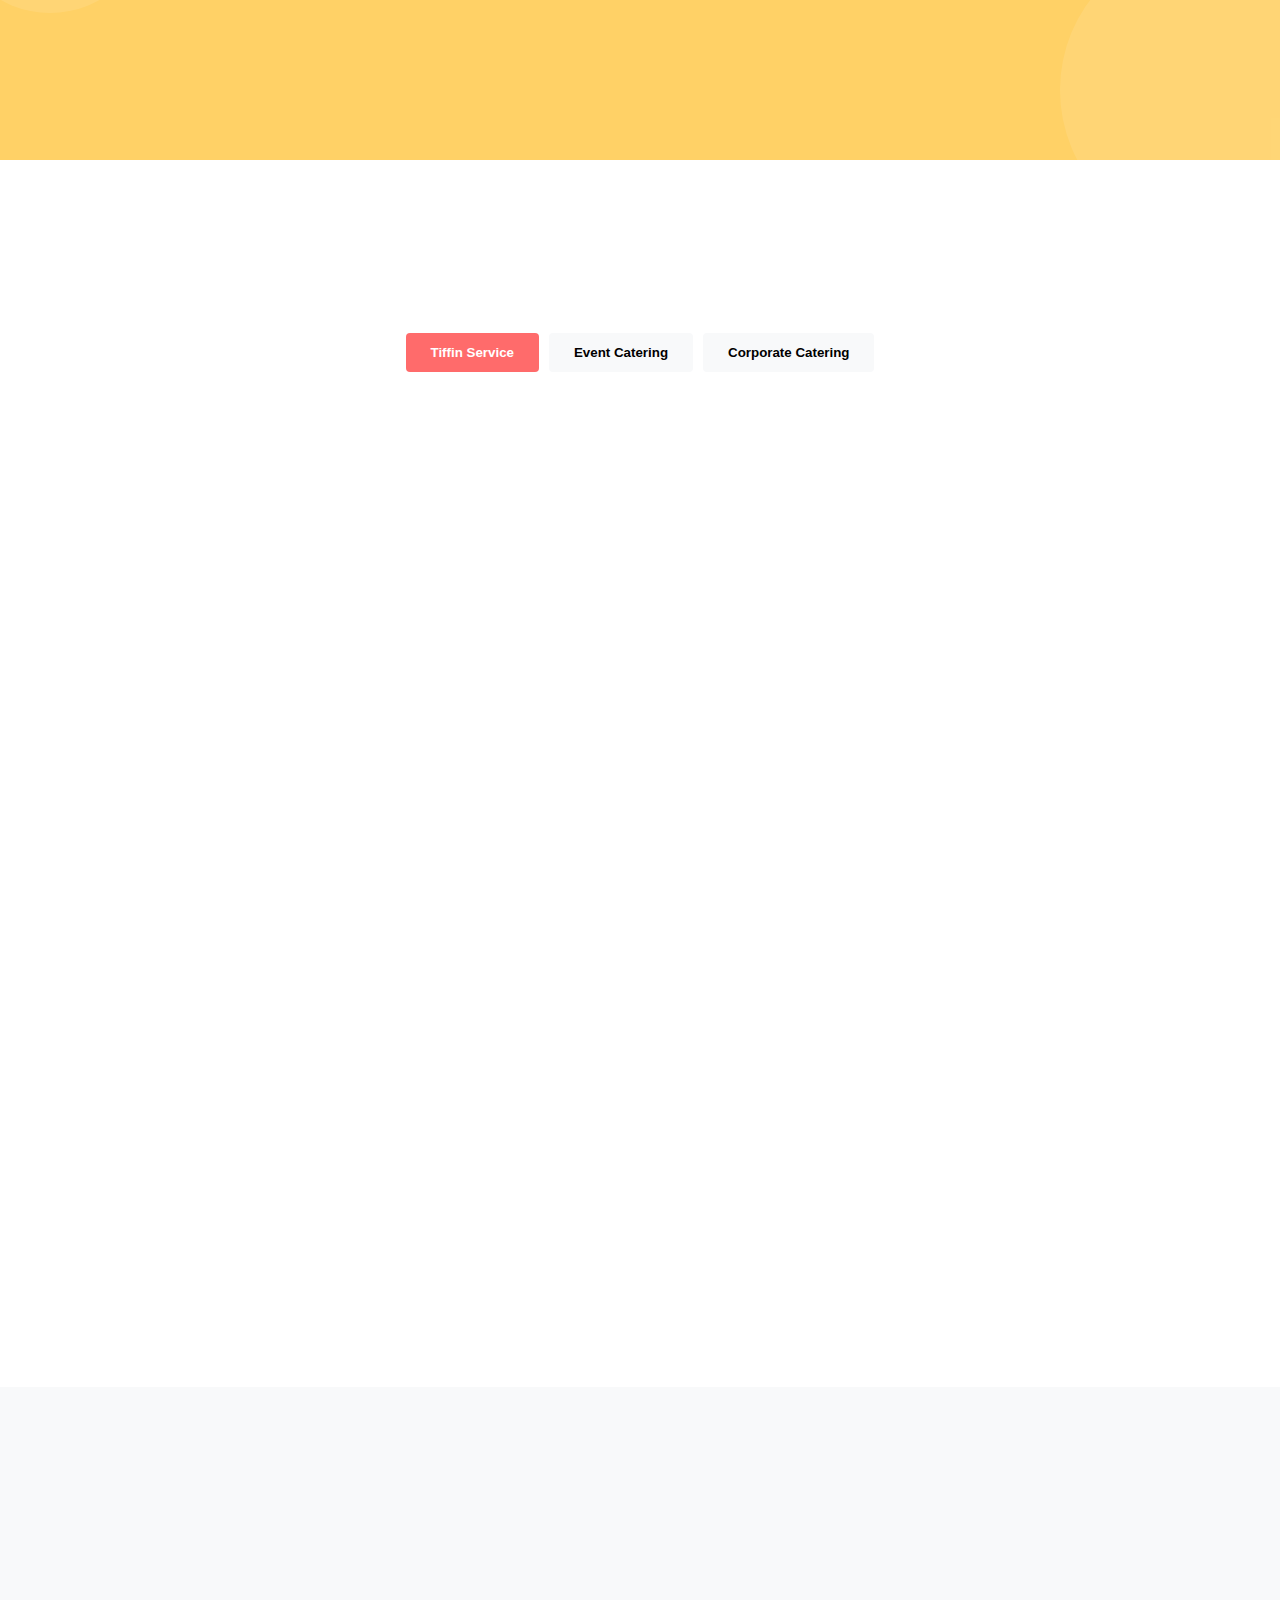
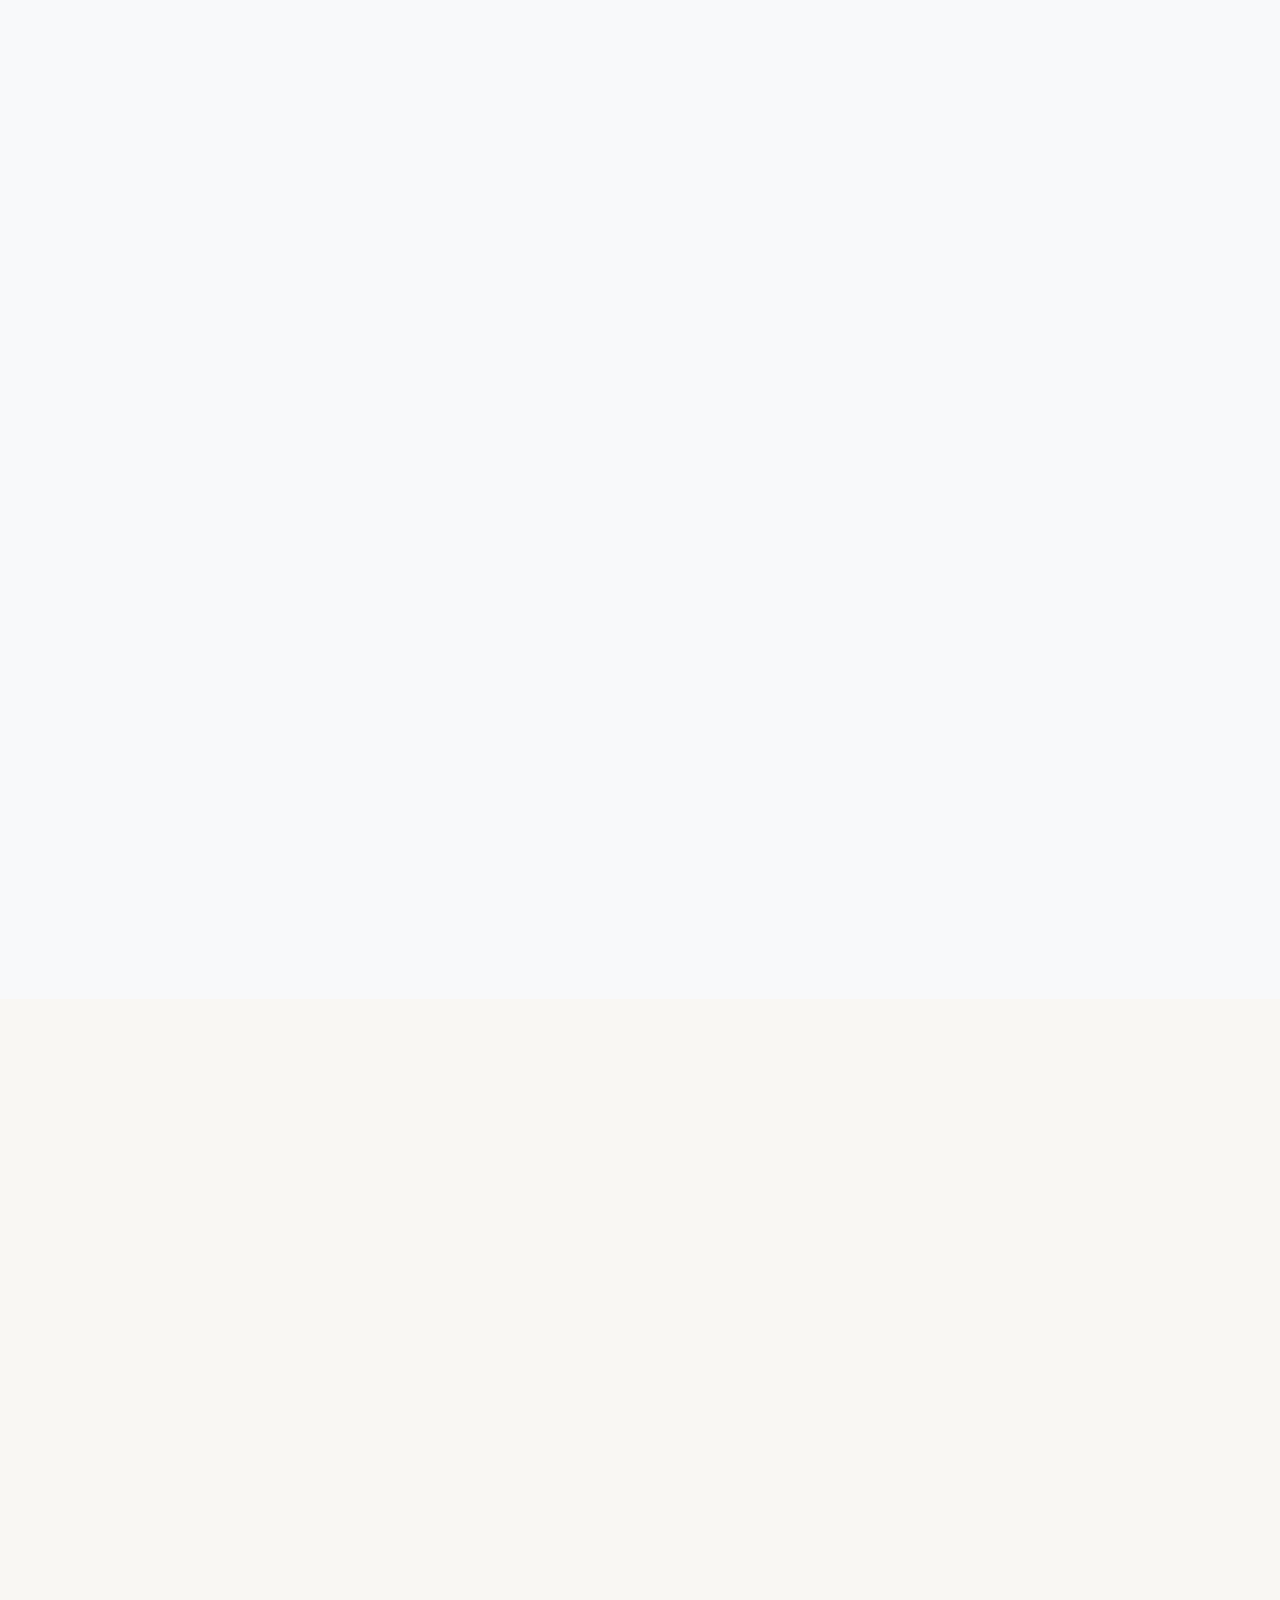
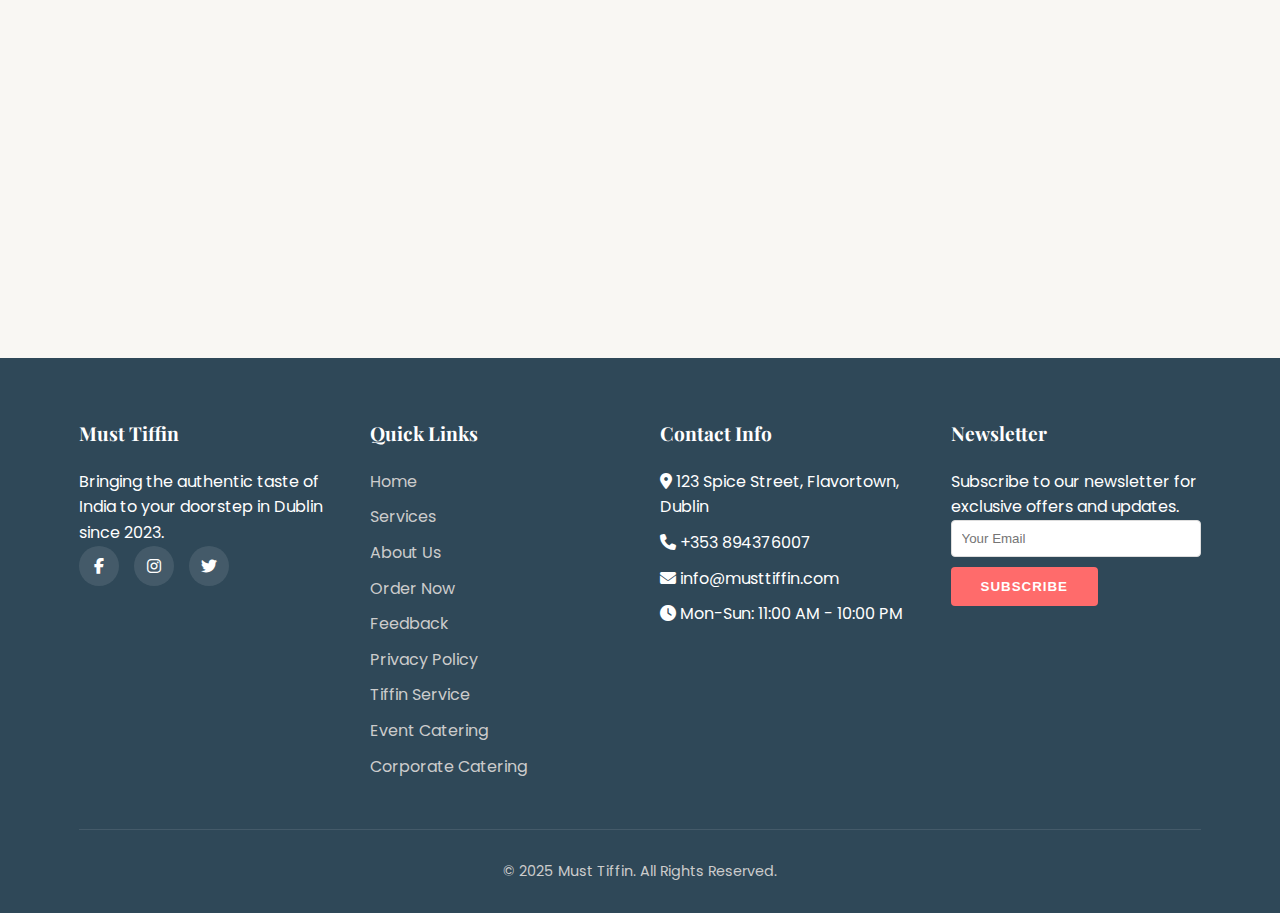
==== commit 68291085: "added audio and images" ====
--- a/index.html
+++ b/index.html
@@ -351,6 +351,40 @@
             transform: rotate(5deg);
         }
 
+        .service-image-link {
+            text-decoration: none;
+        }
+
+        .image-overlay {
+            position: absolute;
+            top: 0;
+            left: 0;
+            width: 100%;
+            height: 100%;
+            background: rgba(0, 0, 0, 0.5);
+            display: flex;
+            align-items: center;
+            justify-content: center;
+            opacity: 0;
+            transition: opacity 0.3s ease;
+        }
+
+        .service-image:hover .image-overlay {
+            opacity: 1;
+        }
+
+        .click-text {
+            color: white;
+            font-size: 1.2rem;
+            font-weight: bold;
+        }
+
+        .punch-line {
+            font-style: italic;
+            color: var(--primary-color);
+            margin-bottom: 20px;
+        }
+
         /* About Section */
         .section {
             padding: 80px 0;
@@ -628,6 +662,50 @@
 
         .call-btn {
             background-color: var(--dark-color);
+        }
+
+        /* Sound Toggle Button */
+        .sound-toggle {
+            position: fixed;
+            bottom: 30px;
+            left: 30px;
+            z-index: 99;
+        }
+
+        .sound-btn {
+            background-color: var(--accent2-color);
+        }
+
+        .play-prompt {
+            position: fixed;
+            bottom: 90px;
+            left: 30px;
+            z-index: 100;
+            background-color: rgba(255, 255, 255, 0.9);
+            padding: 10px 15px;
+            border-radius: 30px;
+            box-shadow: 0 5px 15px rgba(0, 0, 0, 0.2);
+            animation: pulse 2s infinite;
+            display: flex;
+            align-items: center;
+        }
+
+        .play-prompt-btn {
+            background: none;
+            border: none;
+            font-size: 0.9rem;
+            font-weight: 600;
+            color: var(--dark-color);
+            cursor: pointer;
+            display: flex;
+            align-items: center;
+            gap: 8px;
+        }
+
+        @keyframes pulse {
+            0% { box-shadow: 0 0 0 0 rgba(78, 205, 196, 0.7); }
+            70% { box-shadow: 0 0 0 10px rgba(78, 205, 196, 0); }
+            100% { box-shadow: 0 0 0 0 rgba(78, 205, 196, 0); }
         }
 
         /* Food decoration elements */
@@ -836,12 +914,18 @@
                 <!-- Tiffin Service -->
                 <div class="service-card" data-aos="fade-up" data-aos-delay="200">
                     <div class="cultural-tag">Ghar ka Khana!</div>
-                    <div class="service-image">
-                        <img src="images/menu/butter_chicken.jpeg" alt="Daily Tiffin Service">
-                    </div>
+                    <a href="tiffin-service.html" class="service-image-link">
+                        <div class="service-image">
+                            <img src="images/menu/daily-tiffin.png" alt="Daily Tiffin Service">
+                            <div class="image-overlay">
+                                <span class="click-text">Click to explore</span>
+                            </div>
+                        </div>
+                    </a>
                     <div class="service-content">
                         <h3 class="service-title">Daily Tiffin Service</h3>
                         <p class="service-desc">Homestyle meals delivered to your doorstep. Choose from weekly or monthly plans with a variety of regional Indian cuisines.</p>
+                        <p class="punch-line">"Why cook when you can Just Must? Your tummy will thank you!"</p>
                         <a href="tiffin-service.html" class="btn">Get Tiffin</a>
                     </div>
                 </div>
@@ -849,12 +933,18 @@
                 <!-- Event Catering -->
                 <div class="service-card" data-aos="fade-up" data-aos-delay="300">
                     <div class="cultural-tag">Party Special!</div>
-                    <div class="service-image">
-                        <img src="images/menu/paneer-tikka-masala-recipe.jpg" alt="Event Catering">
-                    </div>
+                    <a href="event-catering.html" class="service-image-link">
+                        <div class="service-image">
+                            <img src="images/menu/event-catering.png" alt="Event Catering">
+                            <div class="image-overlay">
+                                <span class="click-text">Click to explore</span>
+                            </div>
+                        </div>
+                    </a>
                     <div class="service-content">
                         <h3 class="service-title">Event Catering</h3>
                         <p class="service-desc">Make your events memorable with our authentic Indian catering. Perfect for birthdays, anniversaries, or any celebration.</p>
+                        <p class="punch-line">"Your guests will forget the party, but never our curry!"</p>
                         <a href="event-catering.html" class="btn btn-secondary">Plan Event</a>
                     </div>
                 </div>
@@ -862,12 +952,18 @@
                 <!-- Corporate Catering -->
                 <div class="service-card" data-aos="fade-up" data-aos-delay="400">
                     <div class="cultural-tag">Office Mein Maza!</div>
-                    <div class="service-image">
-                        <img src="images/menu/vegetable_samosa.jpg" alt="Corporate Catering">
-                    </div>
+                    <a href="corporate-catering.html" class="service-image-link">
+                        <div class="service-image">
+                            <img src="images/menu/corporate-catering.png" alt="Corporate Catering">
+                            <div class="image-overlay">
+                                <span class="click-text">Click to explore</span>
+                            </div>
+                        </div>
+                    </a>
                     <div class="service-content">
                         <h3 class="service-title">Corporate Catering</h3>
                         <p class="service-desc">Elevate your office meetings and events with our corporate catering packages. Special discounts for regular orders.</p>
+                        <p class="punch-line">"Boring meetings? Add our curry, watch productivity hurry!"</p>
                         <a href="corporate-catering.html" class="btn btn-tertiary">Corporate Menu</a>
                     </div>
                 </div>
@@ -1104,8 +1200,12 @@
 
     <!-- AOS Animation Library -->
     <script src="https://cdn.jsdelivr.net/npm/aos@2.3.4/dist/aos.js"></script>
+    <!-- Font Awesome for icons -->
+    <link rel="stylesheet" href="https://cdnjs.cloudflare.com/ajax/libs/font-awesome/6.4.0/css/all.min.css">
     <!-- Settings File -->
     <script src="settings.js"></script>
+    <!-- Main JavaScript with audio functionality -->
+    <script src="main.js"></script>
     <!-- JavaScript -->
     <script>
         // Initialize AOS animation library
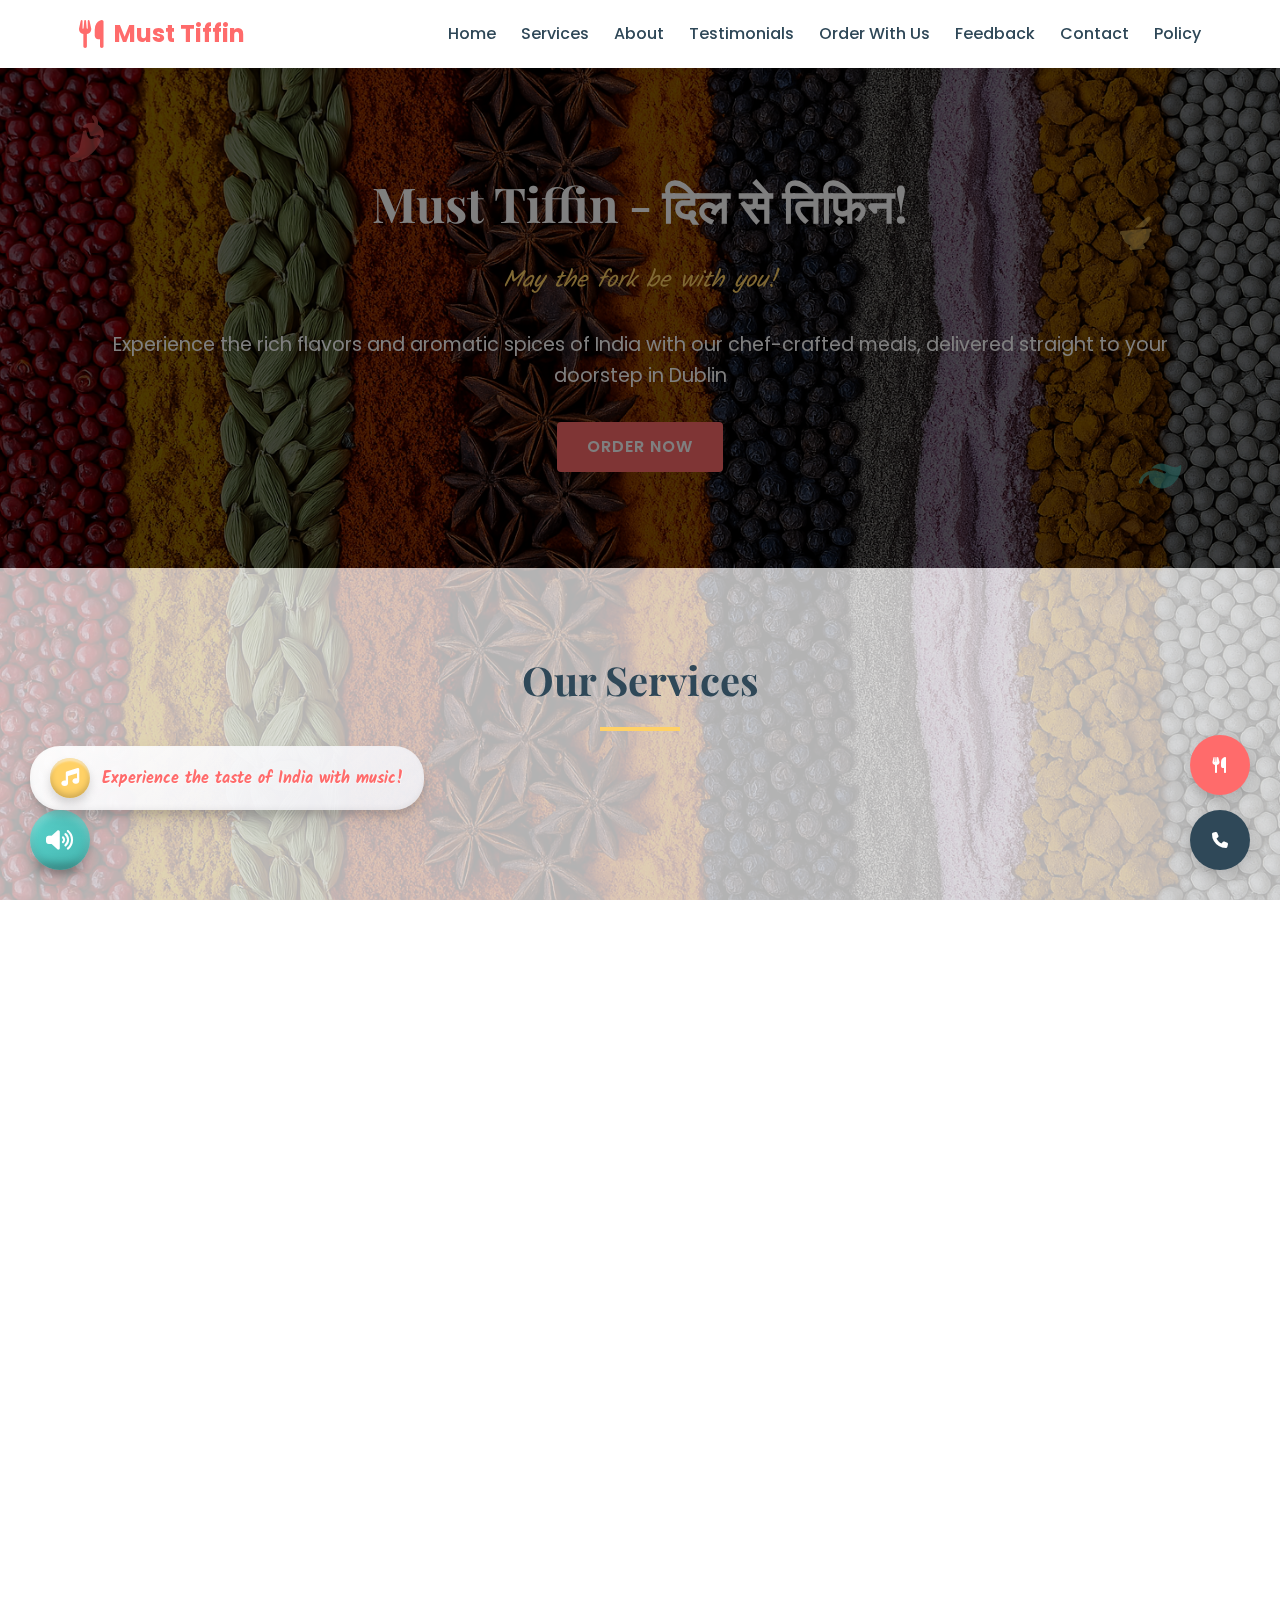
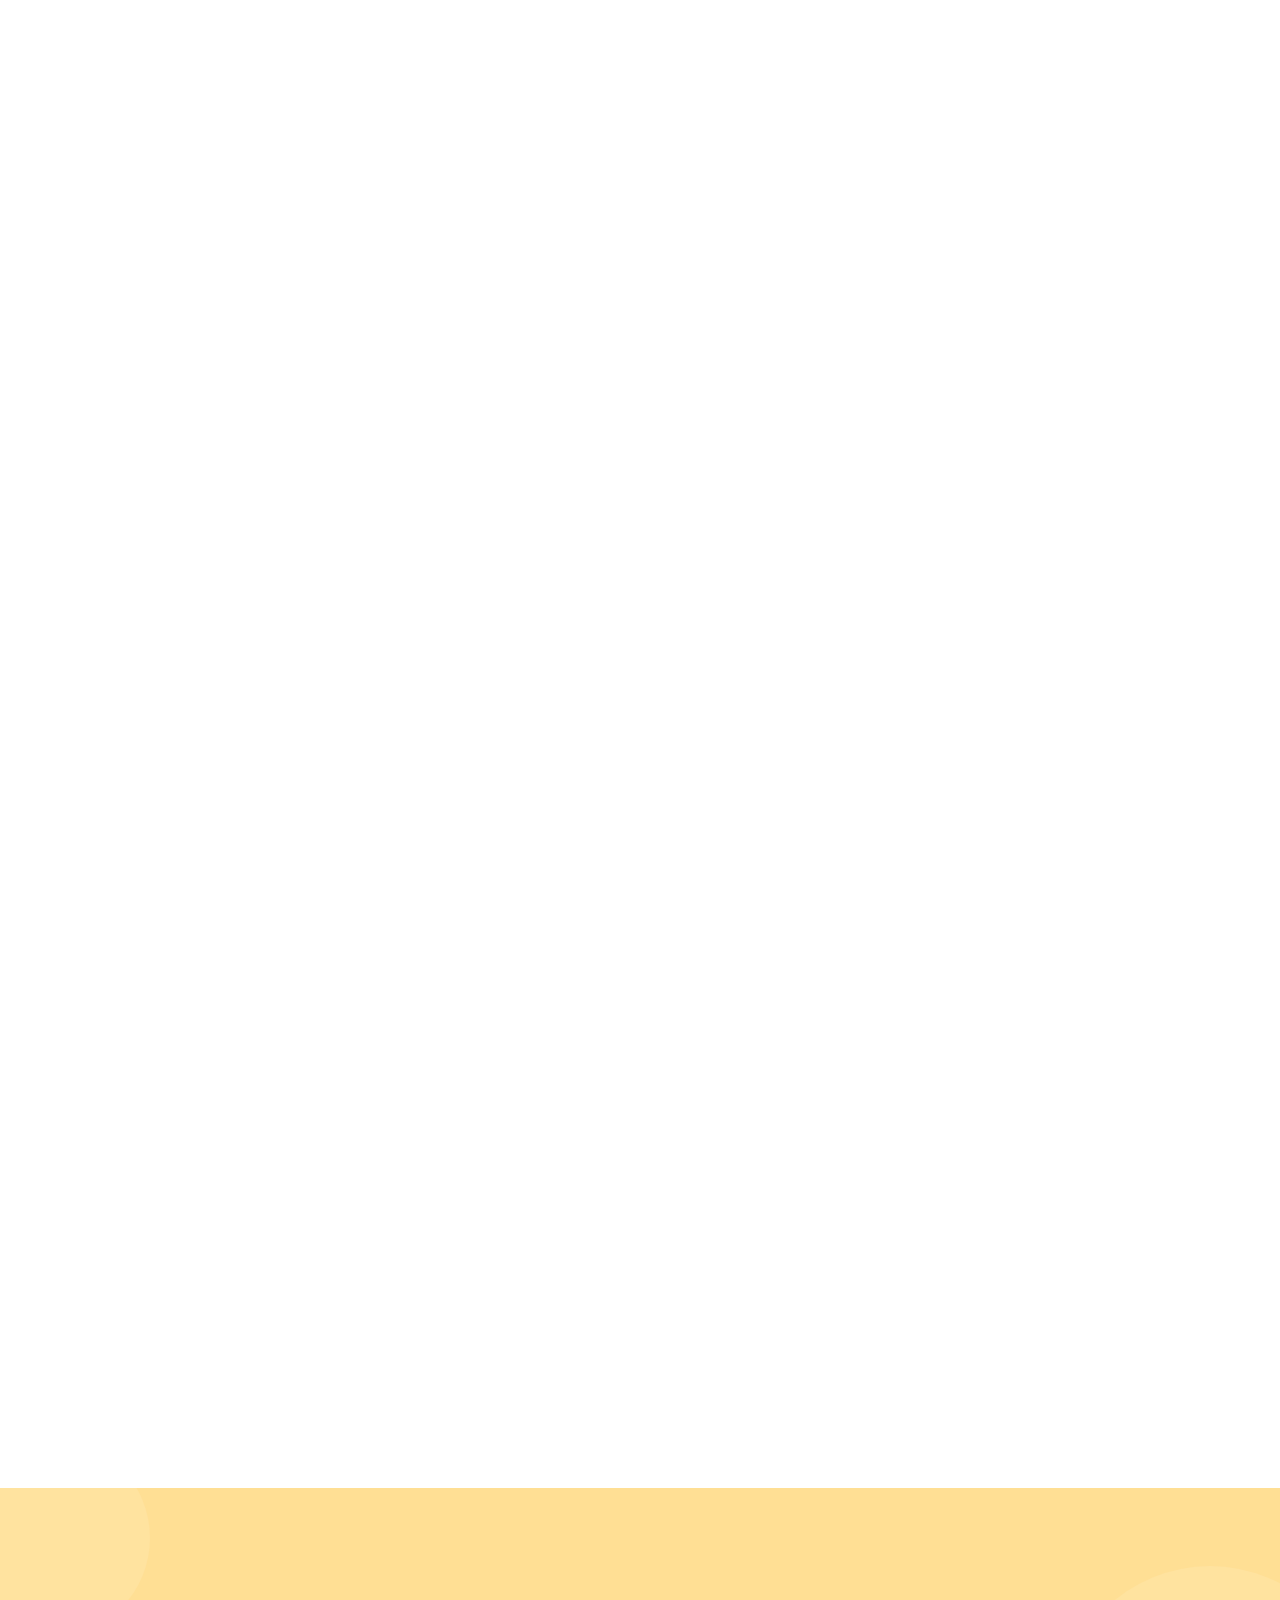
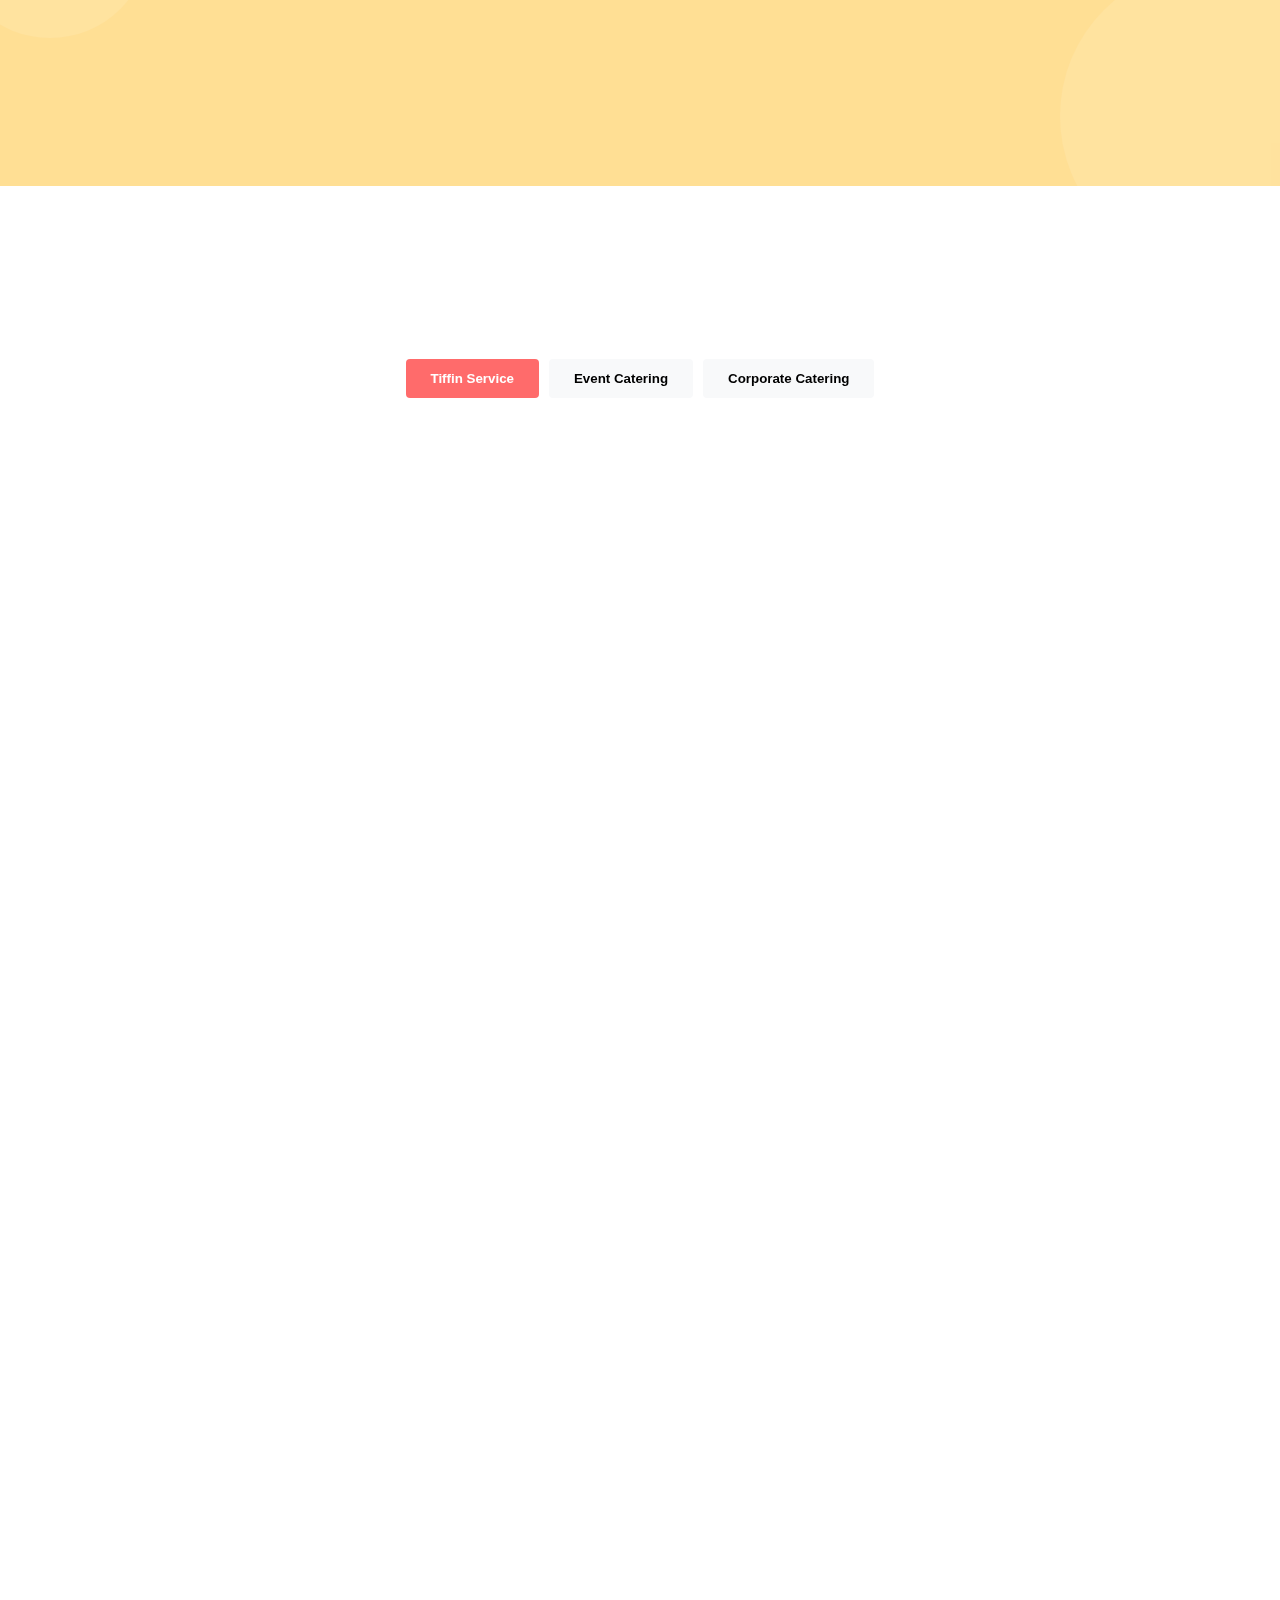
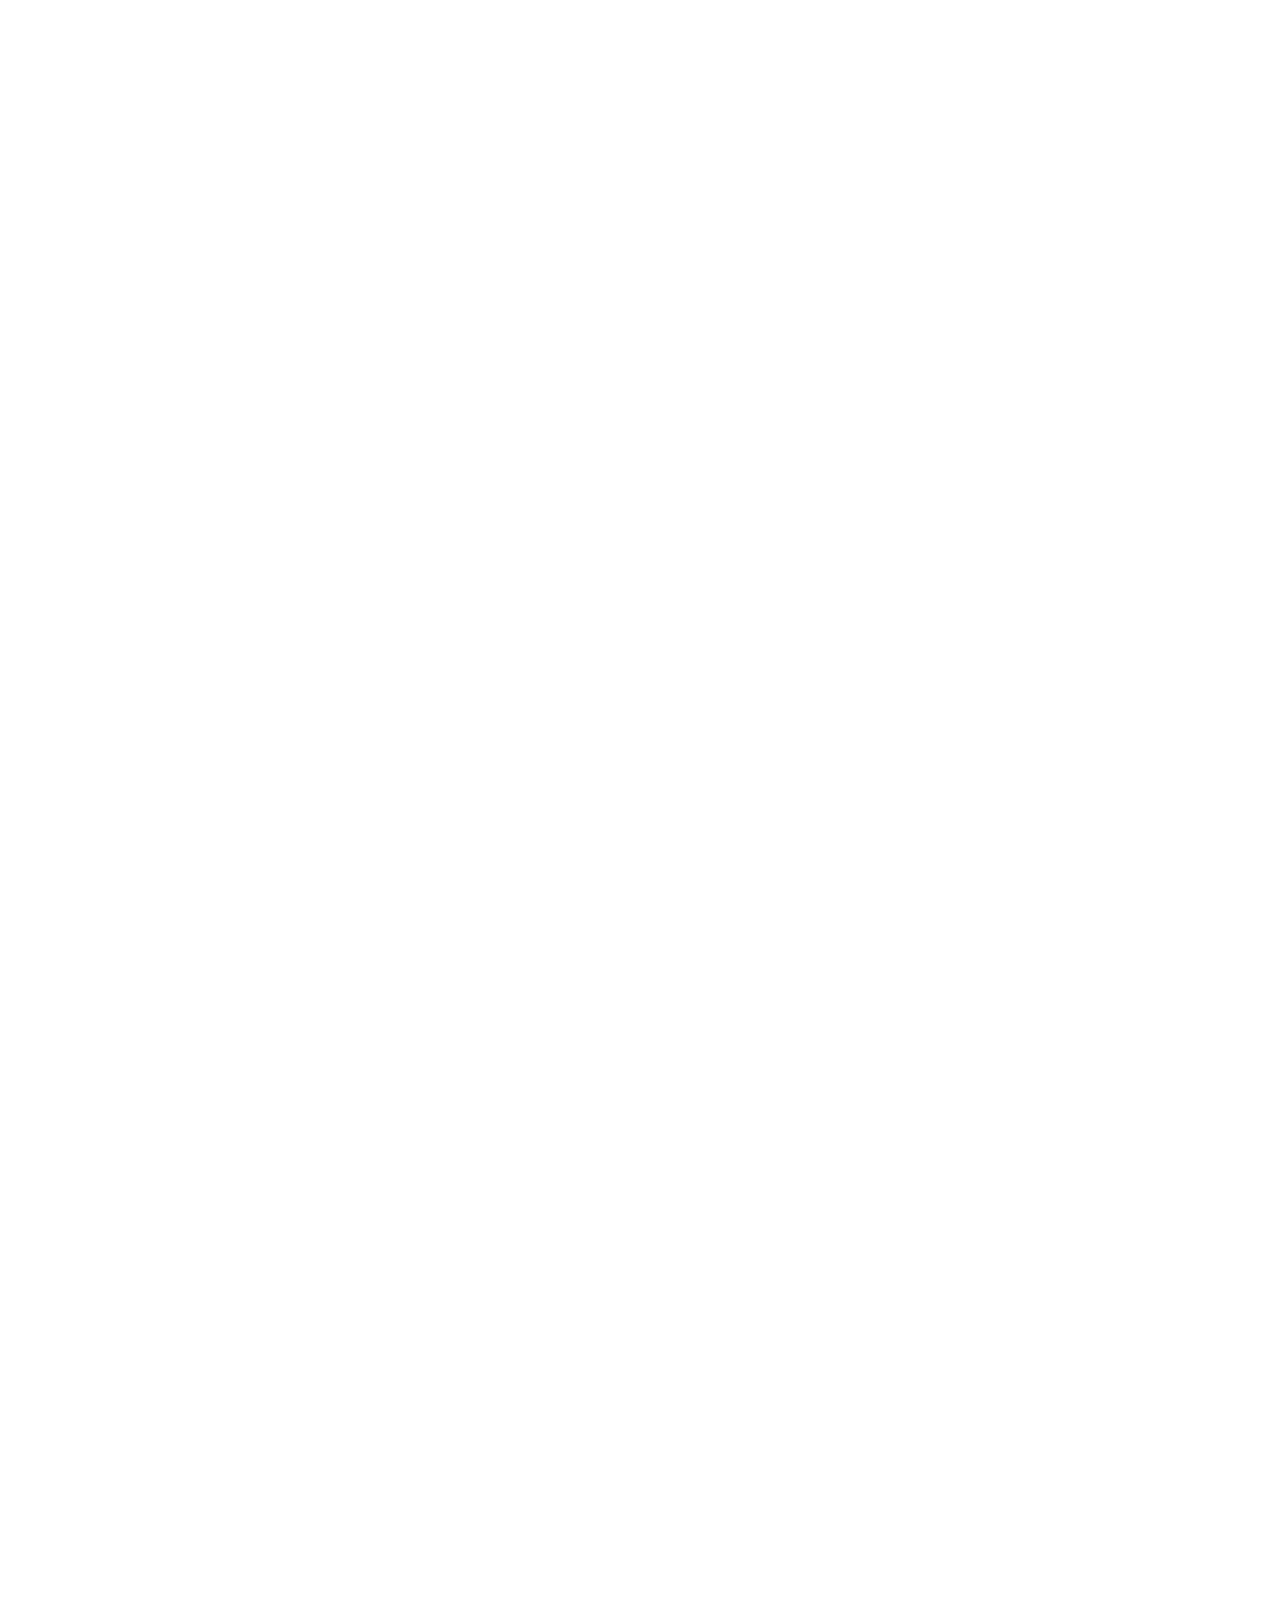
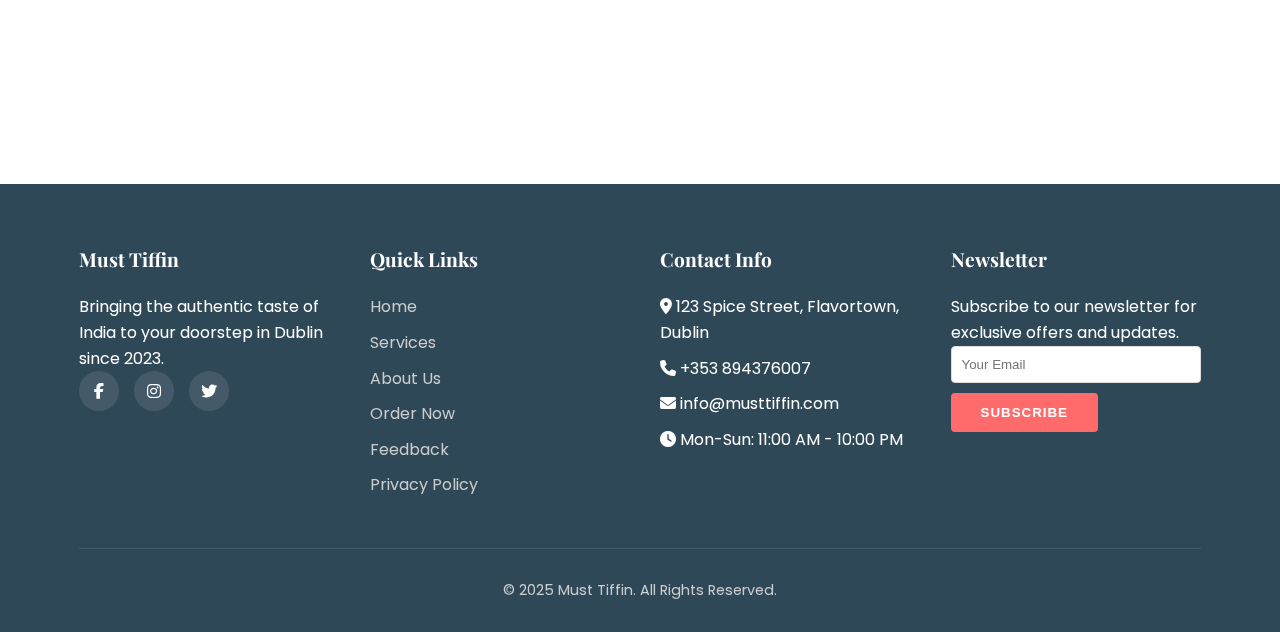
==== commit d8a344bb: "reduced pages" ====
--- a/index.html
+++ b/index.html
@@ -35,7 +35,24 @@
             font-family: 'Poppins', sans-serif;
             line-height: 1.6;
             color: #333;
-            background-color: var(--light-color);
+            background-image: url('images/background.png');
+            background-attachment: fixed;
+            background-size: cover;
+            background-position: center;
+            position: relative;
+        }
+
+        /* Dark overlay for the entire page to tone down the background */
+        body::before {
+            content: '';
+            position: fixed;
+            top: 0;
+            left: 0;
+            width: 100%;
+            height: 100%;
+            background-color: rgba(0, 0, 0, 0.4); /* Dark overlay with 40% opacity */
+            z-index: -1; /* Place behind content */
+            pointer-events: none; /* Allow clicks to pass through */
         }
 
         h1, h2, h3, h4 {
@@ -191,6 +208,11 @@
             z-index: 1;
         }
 
+        /* This ensures the body overlay doesn't affect the hero video */
+        .hero-video::before {
+            display: none;
+        }
+        
         .hero-content {
             position: relative;
             z-index: 2; /* Ensure content is above the overlay */
@@ -266,7 +288,7 @@
         /* Services Section */
         .services-section {
             padding: 80px 0;
-            background-color: white;
+            background-color: rgba(255, 255, 255, 0.7); /* Increased opacity for better readability */
         }
 
         .section-title {
@@ -292,7 +314,7 @@
         }
 
         .service-card {
-            background-color: var(--light-color);
+            background-color: rgba(249, 247, 243, 0.8); /* Semi-transparent light color */
             border-radius: 10px;
             overflow: hidden;
             box-shadow: 0 5px 15px rgba(0, 0, 0, 0.05);
@@ -390,6 +412,10 @@
             padding: 80px 0;
         }
 
+        #about {
+            background-color: rgba(255, 255, 255, 0.85); /* Higher opacity background for better readability */
+        }
+
         .about-content {
             display: flex;
             align-items: center;
@@ -417,7 +443,7 @@
 
         /* Newsletter Section */
         .newsletter-section {
-            background-color: var(--accent-color);
+            background-color: rgba(255, 209, 102, 0.7); /* Semi-transparent accent color */
             padding: 60px 0;
             position: relative;
             overflow: hidden;
@@ -476,7 +502,7 @@
 
         /* Order Form Section */
         .order-form-section {
-            background-color: white;
+            background-color: rgba(255, 255, 255, 0.7); /* Increased opacity for better readability */
             padding: 40px 0;
         }
 
@@ -500,21 +526,20 @@
         }
 
         /* Terms Section */
+        #terms {
+            background-color: rgba(255, 255, 255, 0.85); /* Higher opacity background for better readability */
+        }
+        
         .terms-content {
-            background-color: white;
+            background-color: rgba(255, 255, 255, 0.7); /* Semi-transparent white */
             padding: 30px;
             border-radius: 8px;
             box-shadow: 0 5px 15px rgba(0, 0, 0, 0.05);
         }
 
-        .terms-content h3 {
-            margin-top: 25px;
-            margin-bottom: 15px;
-        }
-
         /* Testimonials */
         .testimonials-section {
-            background-color: var(--grey-color);
+            background-color: rgba(255, 255, 255, 0.7); /* Increased opacity for better readability */
             padding: 80px 0;
         }
 
@@ -524,10 +549,10 @@
         }
 
         .testimonial {
-            background-color: white;
+            background-color: rgba(255, 255, 255, 0.7); /* Semi-transparent white */
             padding: 30px;
             border-radius: 8px;
-            box-shadow: 0 5px 15px rgba(0, 0, 0, 0.05);
+            box-shadow: 0 5px 15px rgba(0, 0, 0, 0.1);
             margin-bottom: 30px;
             position: relative;
         }
@@ -784,6 +809,11 @@
 
         .tab-content.active {
             display: block;
+        }
+
+        /* Feedback Section */
+        #feedback {
+            background-color: rgba(255, 255, 255, 0.7); /* Increased opacity for better readability */
         }
 
         /* Responsive */
@@ -852,16 +882,9 @@
                 <ul class="nav-links">
                     <li><a href="index.html">Home</a></li>
                     <li><a href="#services">Services</a></li>
-                    <li class="nav-dropdown">
-                        <a href="#" class="nav-dropdown-toggle">Our Offerings <i class="fas fa-chevron-down"></i></a>
-                        <ul class="nav-dropdown-menu">
-                            <li><a href="tiffin-service.html">Tiffin Service</a></li>
-                            <li><a href="event-catering.html">Event Catering</a></li>
-                            <li><a href="corporate-catering.html">Corporate Catering</a></li>
-                        </ul>
-                    </li>
                     <li><a href="#about">About</a></li>
                     <li><a href="#testimonials">Testimonials</a></li>
+                    <li><a href="#order">Order With Us</a></li>
                     <li><a href="#feedback">Feedback</a></li>
                     <li><a href="#contact">Contact</a></li>
                     <li><a href="policy.html">Policy</a></li>
@@ -893,9 +916,7 @@
                 <p class="cultural-phrase" id="heroPhrase">Ek baar khao, baar baar aao! (Eat once, come again and again!)</p>
                 <p>Experience the rich flavors and aromatic spices of India with our chef-crafted meals, delivered straight to your doorstep in Dublin</p>
                 <div class="btn-group">
-                    <a href="tiffin-service.html" class="btn">Daily Tiffin</a>
-                    <a href="event-catering.html" class="btn btn-secondary">Event Catering</a>
-                    <a href="corporate-catering.html" class="btn btn-tertiary">Corporate Meals</a>
+                    <a href="#order" class="btn">Order Now</a>
                 </div>
             </div>
         </div>
@@ -913,58 +934,58 @@
             <div class="services-container">
                 <!-- Tiffin Service -->
                 <div class="service-card" data-aos="fade-up" data-aos-delay="200">
-                    <div class="cultural-tag">Ghar ka Khana!</div>
-                    <a href="tiffin-service.html" class="service-image-link">
+                    <div class="cultural-tag">Daily Delight!</div>
+                    <a href="#order" class="service-image-link" onclick="activateTab('tiffin-service')">
                         <div class="service-image">
                             <img src="images/menu/daily-tiffin.png" alt="Daily Tiffin Service">
                             <div class="image-overlay">
-                                <span class="click-text">Click to explore</span>
+                                <span class="click-text">Order Now</span>
                             </div>
                         </div>
                     </a>
                     <div class="service-content">
-                        <h3 class="service-title">Daily Tiffin Service</h3>
-                        <p class="service-desc">Homestyle meals delivered to your doorstep. Choose from weekly or monthly plans with a variety of regional Indian cuisines.</p>
+                        <h3 class="service-title">Tiffin Service</h3>
+                        <p class="service-desc">Our signature tiffin service brings homestyle Indian meals to your doorstep. Choose from weekly or monthly plans with rotating menus featuring regional specialties.</p>
                         <p class="punch-line">"Why cook when you can Just Must? Your tummy will thank you!"</p>
-                        <a href="tiffin-service.html" class="btn">Get Tiffin</a>
+                        <a href="#order" class="btn" onclick="activateTab('tiffin-service')">Order Daily Tiffin</a>
                     </div>
                 </div>
-                
+
                 <!-- Event Catering -->
                 <div class="service-card" data-aos="fade-up" data-aos-delay="300">
-                    <div class="cultural-tag">Party Special!</div>
-                    <a href="event-catering.html" class="service-image-link">
+                    <div class="cultural-tag">Party Perfect!</div>
+                    <a href="#order" class="service-image-link" onclick="activateTab('event-catering')">
                         <div class="service-image">
                             <img src="images/menu/event-catering.png" alt="Event Catering">
                             <div class="image-overlay">
-                                <span class="click-text">Click to explore</span>
+                                <span class="click-text">Plan Your Event</span>
                             </div>
                         </div>
                     </a>
                     <div class="service-content">
                         <h3 class="service-title">Event Catering</h3>
-                        <p class="service-desc">Make your events memorable with our authentic Indian catering. Perfect for birthdays, anniversaries, or any celebration.</p>
-                        <p class="punch-line">"Your guests will forget the party, but never our curry!"</p>
-                        <a href="event-catering.html" class="btn btn-secondary">Plan Event</a>
+                        <p class="service-desc">Make your celebrations special with our custom event catering services. From intimate gatherings to large parties, we offer tailored menus to delight your guests.</p>
+                        <p class="punch-line">"Your special day deserves special flavors!"</p>
+                        <a href="#order" class="btn" onclick="activateTab('event-catering')">Plan Your Event</a>
                     </div>
                 </div>
-                
+
                 <!-- Corporate Catering -->
                 <div class="service-card" data-aos="fade-up" data-aos-delay="400">
-                    <div class="cultural-tag">Office Mein Maza!</div>
-                    <a href="corporate-catering.html" class="service-image-link">
+                    <div class="cultural-tag">Office Favorite!</div>
+                    <a href="#order" class="service-image-link" onclick="activateTab('corporate-catering')">
                         <div class="service-image">
                             <img src="images/menu/corporate-catering.png" alt="Corporate Catering">
                             <div class="image-overlay">
-                                <span class="click-text">Click to explore</span>
+                                <span class="click-text">Corporate Solutions</span>
                             </div>
                         </div>
                     </a>
                     <div class="service-content">
                         <h3 class="service-title">Corporate Catering</h3>
-                        <p class="service-desc">Elevate your office meetings and events with our corporate catering packages. Special discounts for regular orders.</p>
-                        <p class="punch-line">"Boring meetings? Add our curry, watch productivity hurry!"</p>
-                        <a href="corporate-catering.html" class="btn btn-tertiary">Corporate Menu</a>
+                        <p class="service-desc">Elevate your workplace meals and events with our corporate catering packages. Regular office lunches, team celebrations, or client meetings - we've got you covered.</p>
+                        <p class="punch-line">"Happy teams are well-fed teams!"</p>
+                        <a href="#order" class="btn" onclick="activateTab('corporate-catering')">Order Corporate Plans</a>
                     </div>
                 </div>
             </div>
@@ -1088,7 +1109,7 @@
     </section>
 
     <!-- Feedback Section -->
-    <section class="section" id="feedback" style="background-color: var(--grey-color);">
+    <section class="section" id="feedback" style="background-color: rgba(255, 255, 255, 0.7);">
         <div class="container">
             <h2 class="section-title" data-aos="fade-up">Share Your Feedback</h2>
             <div class="order-form-container" data-aos="fade-up">
@@ -1152,9 +1173,6 @@
                         <li><a href="#order">Order Now</a></li>
                         <li><a href="#feedback">Feedback</a></li>
                         <li><a href="policy.html">Privacy Policy</a></li>
-                        <li><a href="tiffin-service.html">Tiffin Service</a></li>
-                        <li><a href="event-catering.html">Event Catering</a></li>
-                        <li><a href="corporate-catering.html">Corporate Catering</a></li>
                     </ul>
                 </div>
 
@@ -1223,6 +1241,17 @@
             loadRandomPhrase();
         });
         
+        // Function to activate a specific tab
+        function activateTab(tabId) {
+            // Remove active class from all buttons and contents
+            document.querySelectorAll('.tab-button').forEach(btn => btn.classList.remove('active'));
+            document.querySelectorAll('.tab-content').forEach(content => content.classList.remove('active'));
+            
+            // Add active class to the corresponding button and content
+            document.querySelector(`.tab-button[data-tab="${tabId}"]`).classList.add('active');
+            document.getElementById(tabId).classList.add('active');
+        }
+        
         // Mobile Menu Toggle
         const mobileMenuBtn = document.getElementById('mobile-menu-btn');
         const navLinks = document.querySelector('.nav-links');
@@ -1264,14 +1293,8 @@
 
         tabButtons.forEach(button => {
             button.addEventListener('click', () => {
-                // Remove active class from all buttons and contents
-                tabButtons.forEach(btn => btn.classList.remove('active'));
-                tabContents.forEach(content => content.classList.remove('active'));
-                
-                // Add active class to clicked button and corresponding content
-                button.classList.add('active');
                 const tabId = button.getAttribute('data-tab');
-                document.getElementById(tabId).classList.add('active');
+                activateTab(tabId);
             });
         });
         
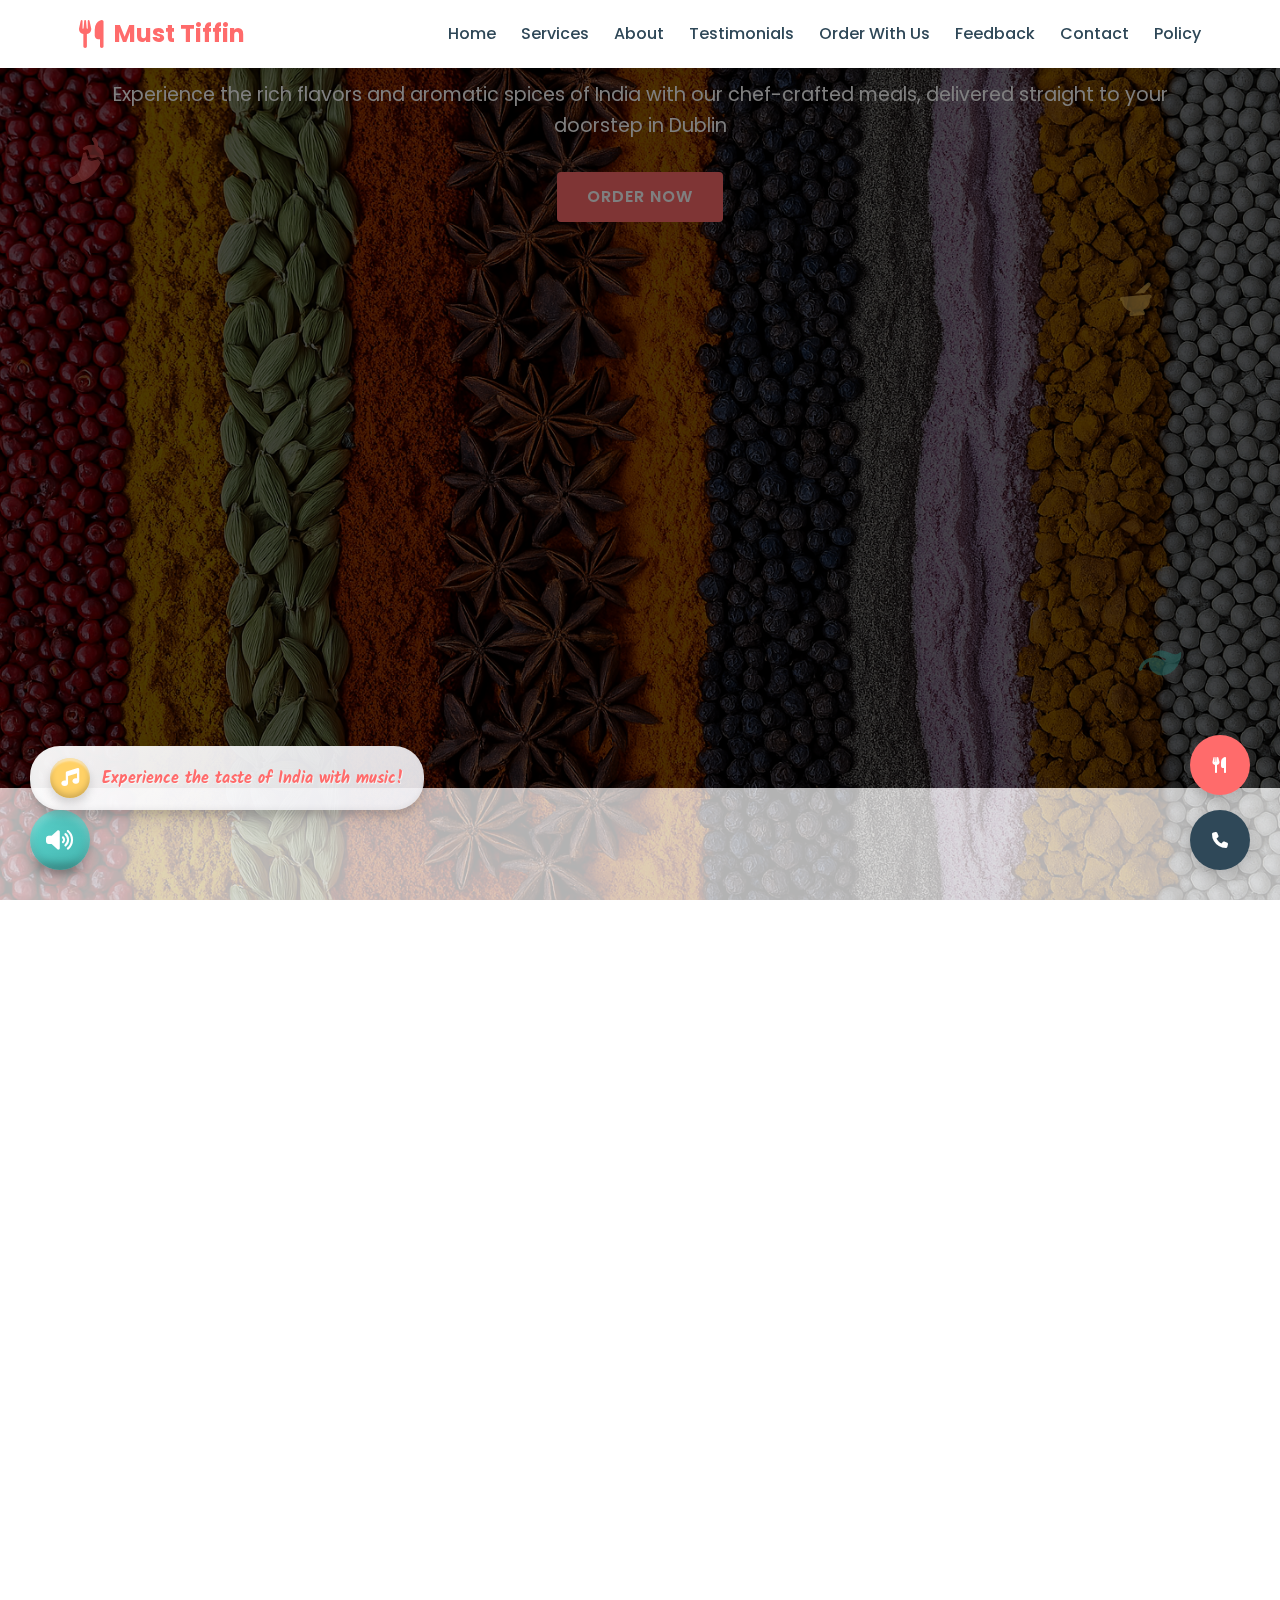
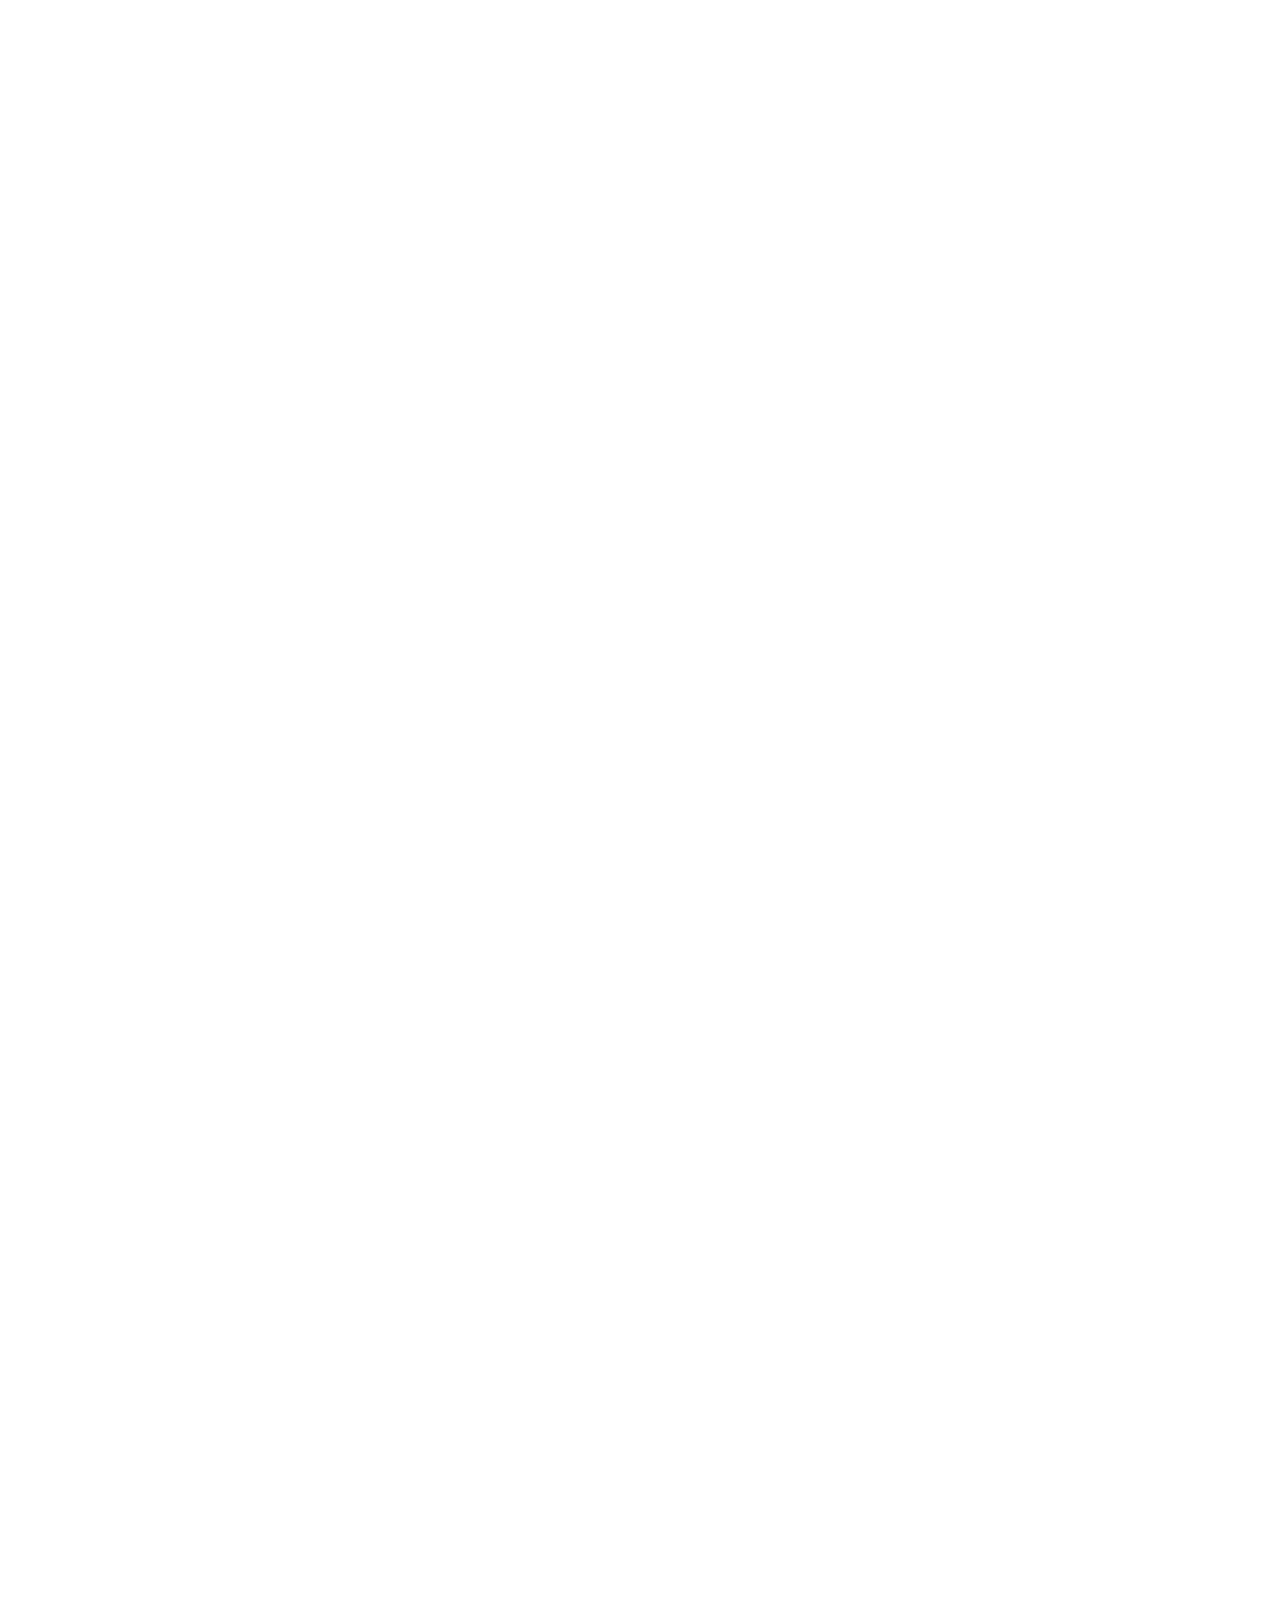
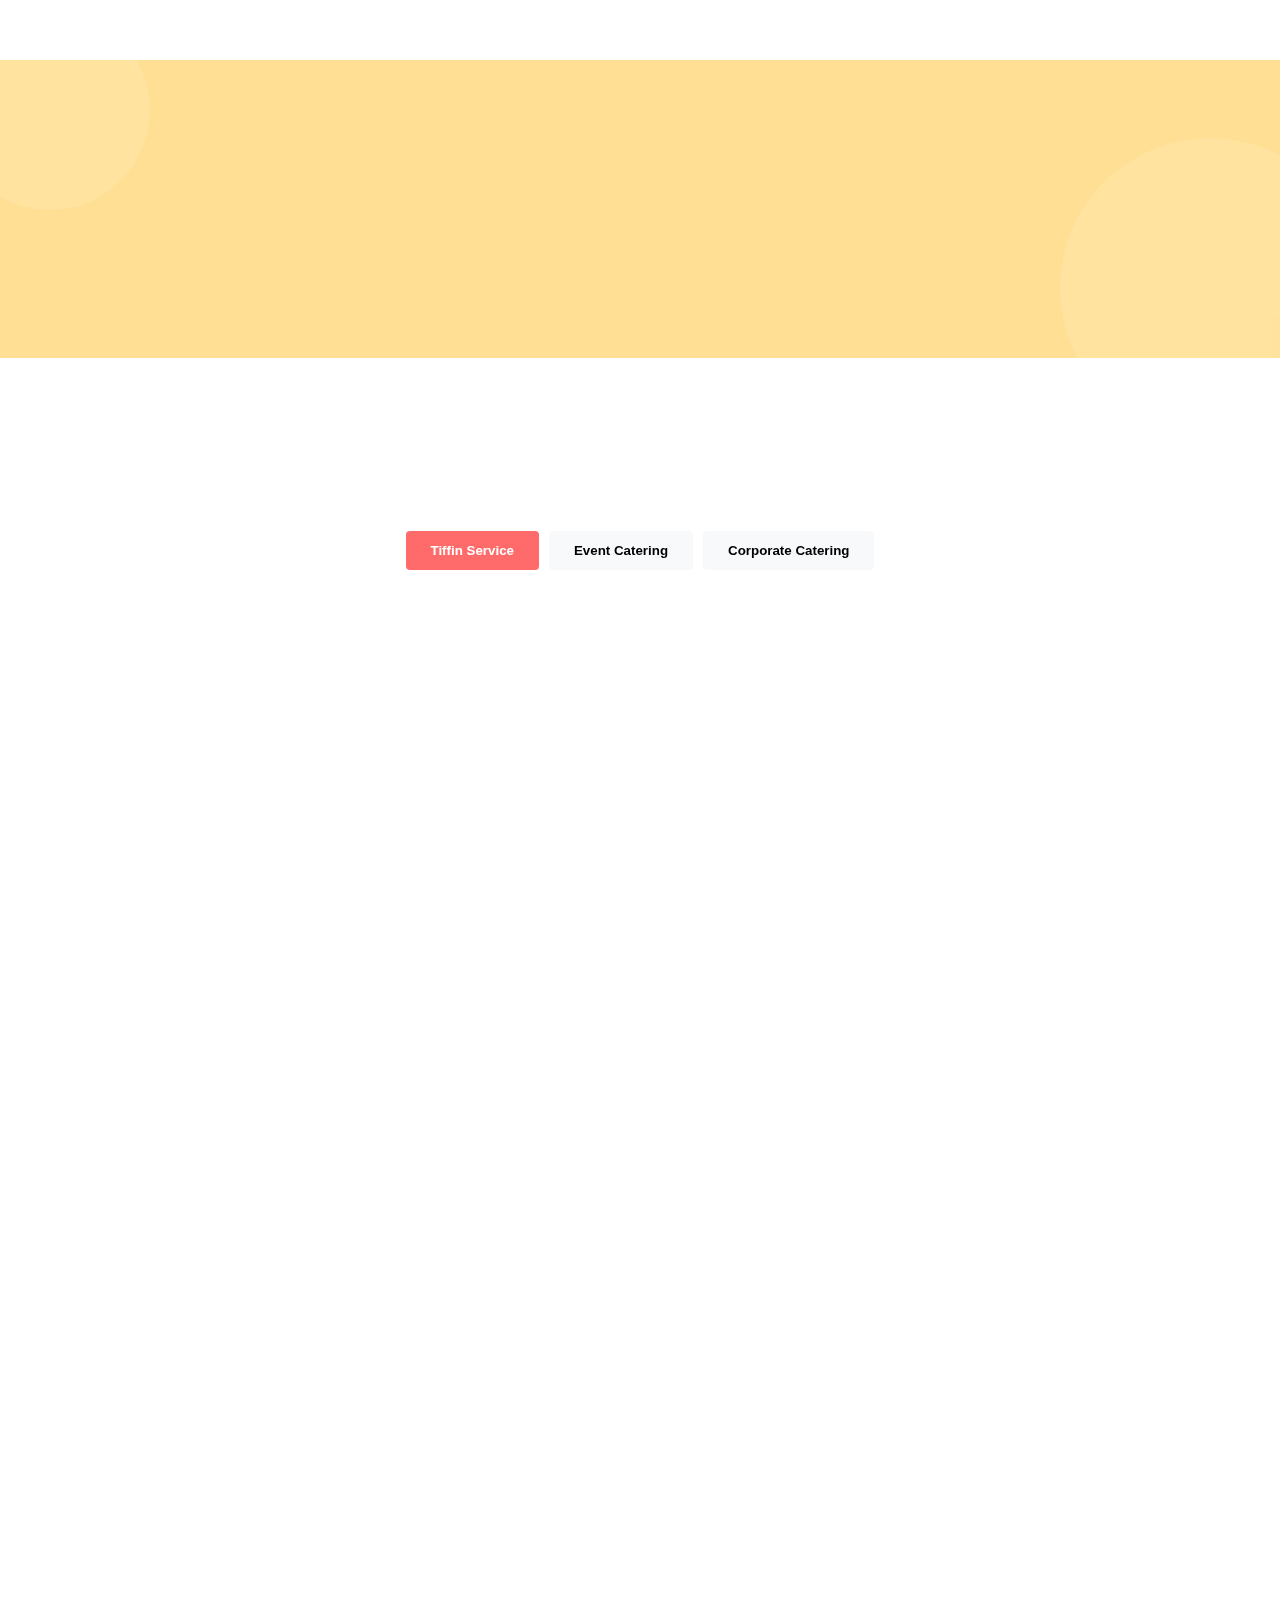
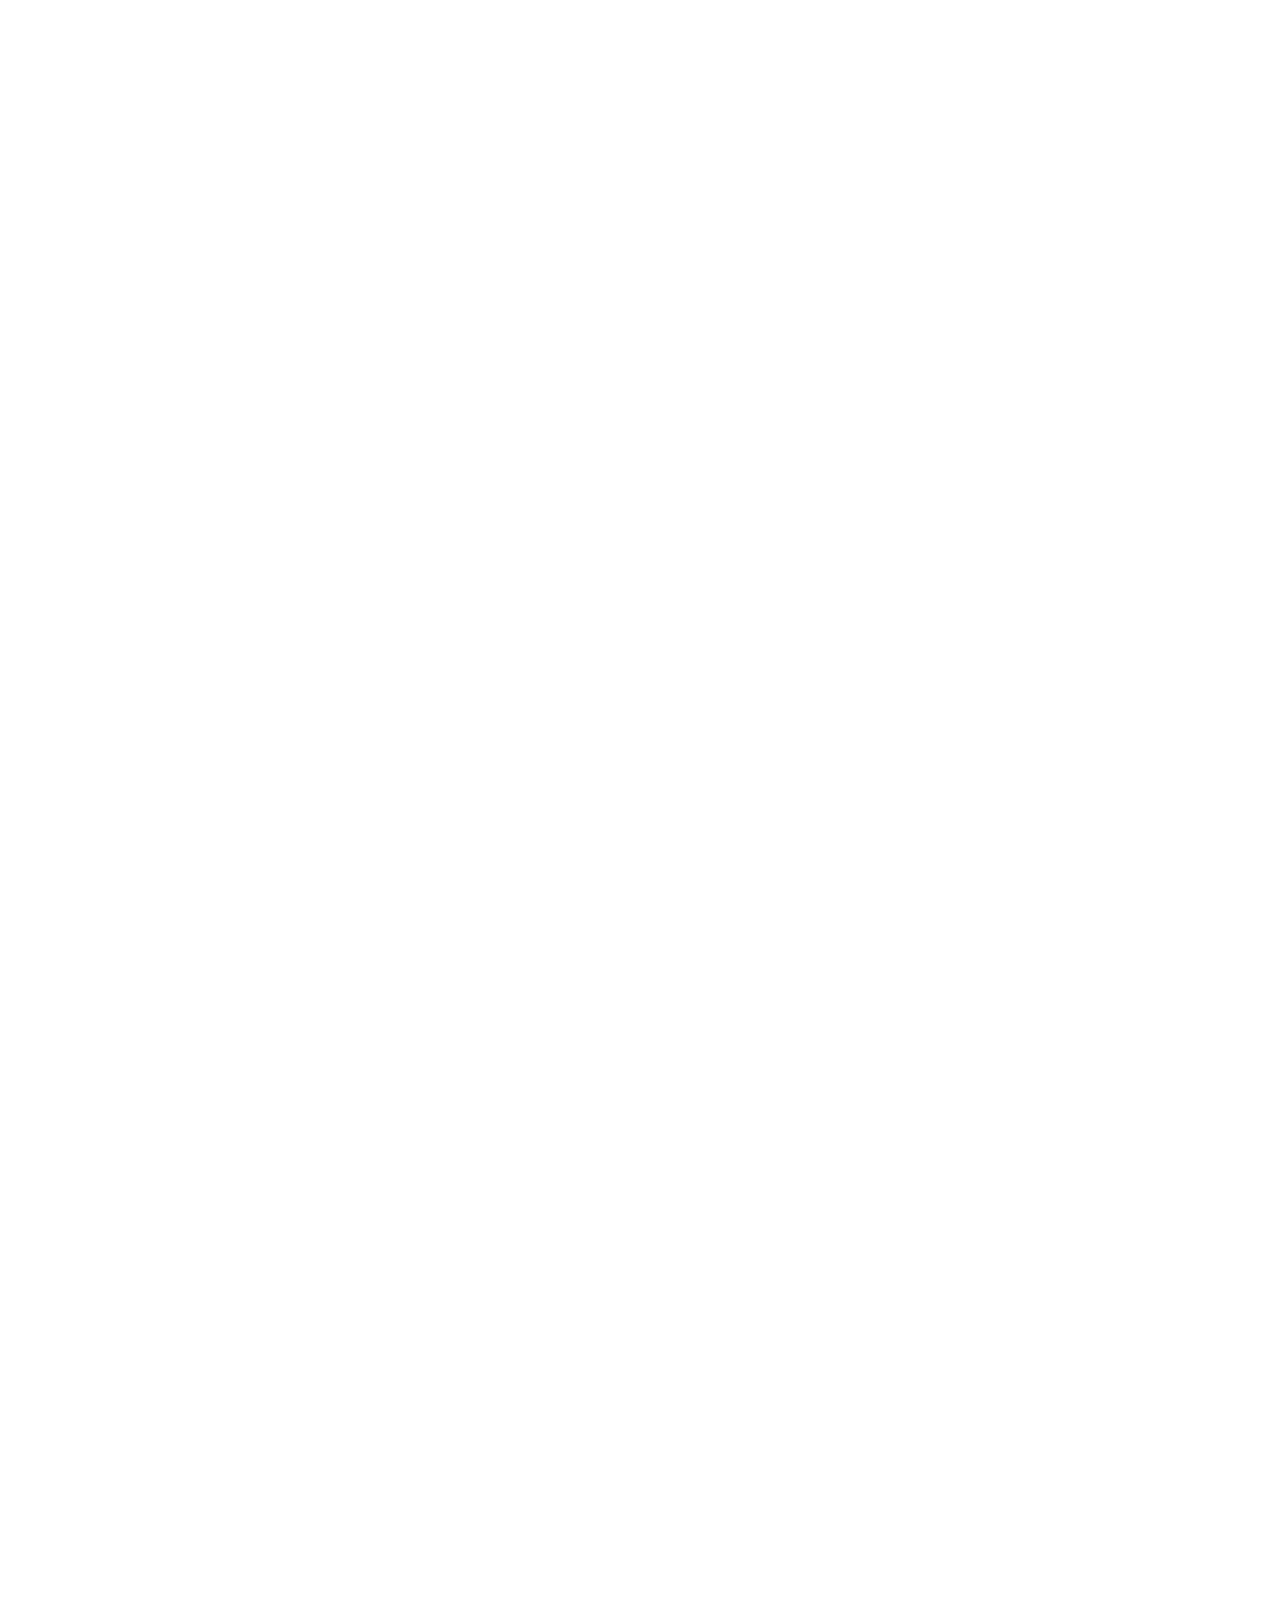
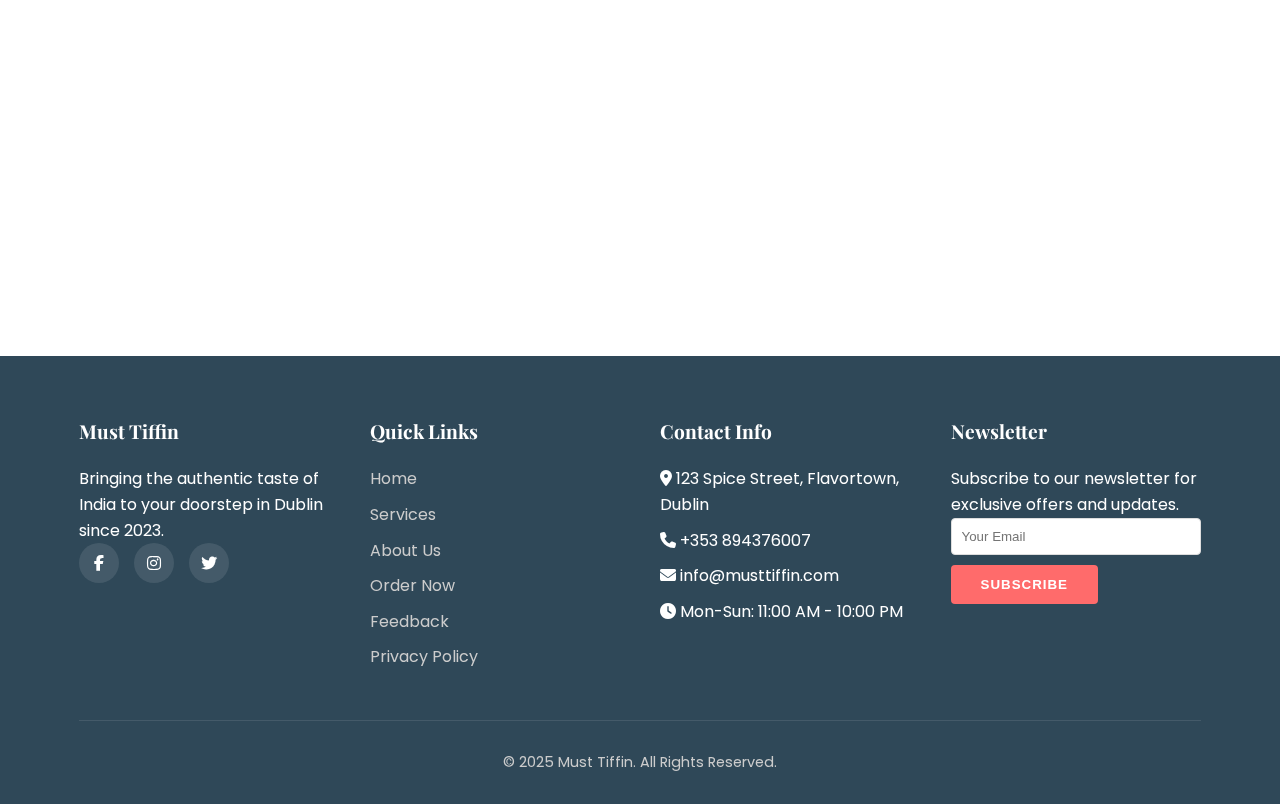
==== commit 894dc0f1: "update images" ====
--- a/index.html
+++ b/index.html
@@ -175,7 +175,9 @@
         .hero {
             position: relative;
             overflow: hidden;
-            height: 500px;
+            /* Changed from fixed height to aspect ratio based on 16:9 video */
+            height: 0;
+            padding-bottom: 56.25%; /* 16:9 aspect ratio (9/16 = 0.5625) */
             display: flex;
             align-items: center;
             text-align: center;
@@ -194,7 +196,7 @@
         .hero-video video {
             width: 100%;
             height: 100%;
-            object-fit: cover;
+            object-fit: contain; /* Changed from cover to contain to show the full video */
         }
 
         .hero::after {
@@ -328,7 +330,7 @@
         }
 
         .service-image {
-            height: 200px;
+            height: 300px; /* Increased height to accommodate portrait images */
             overflow: hidden;
             position: relative;
         }
@@ -336,12 +338,12 @@
         .service-image img {
             width: 100%;
             height: 100%;
-            object-fit: cover;
+            object-fit: contain; /* Changed from cover to contain to show the full image */
             transition: transform 0.5s ease;
         }
 
         .service-card:hover .service-image img {
-            transform: scale(1.1);
+            transform: scale(1.05); /* Reduced scale factor for better visibility */
         }
 
         .service-content {
@@ -934,7 +936,7 @@
             <div class="services-container">
                 <!-- Tiffin Service -->
                 <div class="service-card" data-aos="fade-up" data-aos-delay="200">
-                    <div class="cultural-tag">Daily Delight!</div>
+                    <!-- <div class="cultural-tag">Daily Delight!</div> -->
                     <a href="#order" class="service-image-link" onclick="activateTab('tiffin-service')">
                         <div class="service-image">
                             <img src="images/menu/daily-tiffin.png" alt="Daily Tiffin Service">
@@ -945,7 +947,6 @@
                     </a>
                     <div class="service-content">
                         <h3 class="service-title">Tiffin Service</h3>
-                        <p class="service-desc">Our signature tiffin service brings homestyle Indian meals to your doorstep. Choose from weekly or monthly plans with rotating menus featuring regional specialties.</p>
                         <p class="punch-line">"Why cook when you can Just Must? Your tummy will thank you!"</p>
                         <a href="#order" class="btn" onclick="activateTab('tiffin-service')">Order Daily Tiffin</a>
                     </div>
@@ -953,7 +954,7 @@
 
                 <!-- Event Catering -->
                 <div class="service-card" data-aos="fade-up" data-aos-delay="300">
-                    <div class="cultural-tag">Party Perfect!</div>
+                    <!-- <div class="cultural-tag">Party Perfect!</div> -->
                     <a href="#order" class="service-image-link" onclick="activateTab('event-catering')">
                         <div class="service-image">
                             <img src="images/menu/event-catering.png" alt="Event Catering">
@@ -964,7 +965,6 @@
                     </a>
                     <div class="service-content">
                         <h3 class="service-title">Event Catering</h3>
-                        <p class="service-desc">Make your celebrations special with our custom event catering services. From intimate gatherings to large parties, we offer tailored menus to delight your guests.</p>
                         <p class="punch-line">"Your special day deserves special flavors!"</p>
                         <a href="#order" class="btn" onclick="activateTab('event-catering')">Plan Your Event</a>
                     </div>
@@ -972,7 +972,7 @@
 
                 <!-- Corporate Catering -->
                 <div class="service-card" data-aos="fade-up" data-aos-delay="400">
-                    <div class="cultural-tag">Office Favorite!</div>
+                    <!-- <div class="cultural-tag">Office Favorite!</div> -->
                     <a href="#order" class="service-image-link" onclick="activateTab('corporate-catering')">
                         <div class="service-image">
                             <img src="images/menu/corporate-catering.png" alt="Corporate Catering">
@@ -983,7 +983,6 @@
                     </a>
                     <div class="service-content">
                         <h3 class="service-title">Corporate Catering</h3>
-                        <p class="service-desc">Elevate your workplace meals and events with our corporate catering packages. Regular office lunches, team celebrations, or client meetings - we've got you covered.</p>
                         <p class="punch-line">"Happy teams are well-fed teams!"</p>
                         <a href="#order" class="btn" onclick="activateTab('corporate-catering')">Order Corporate Plans</a>
                     </div>
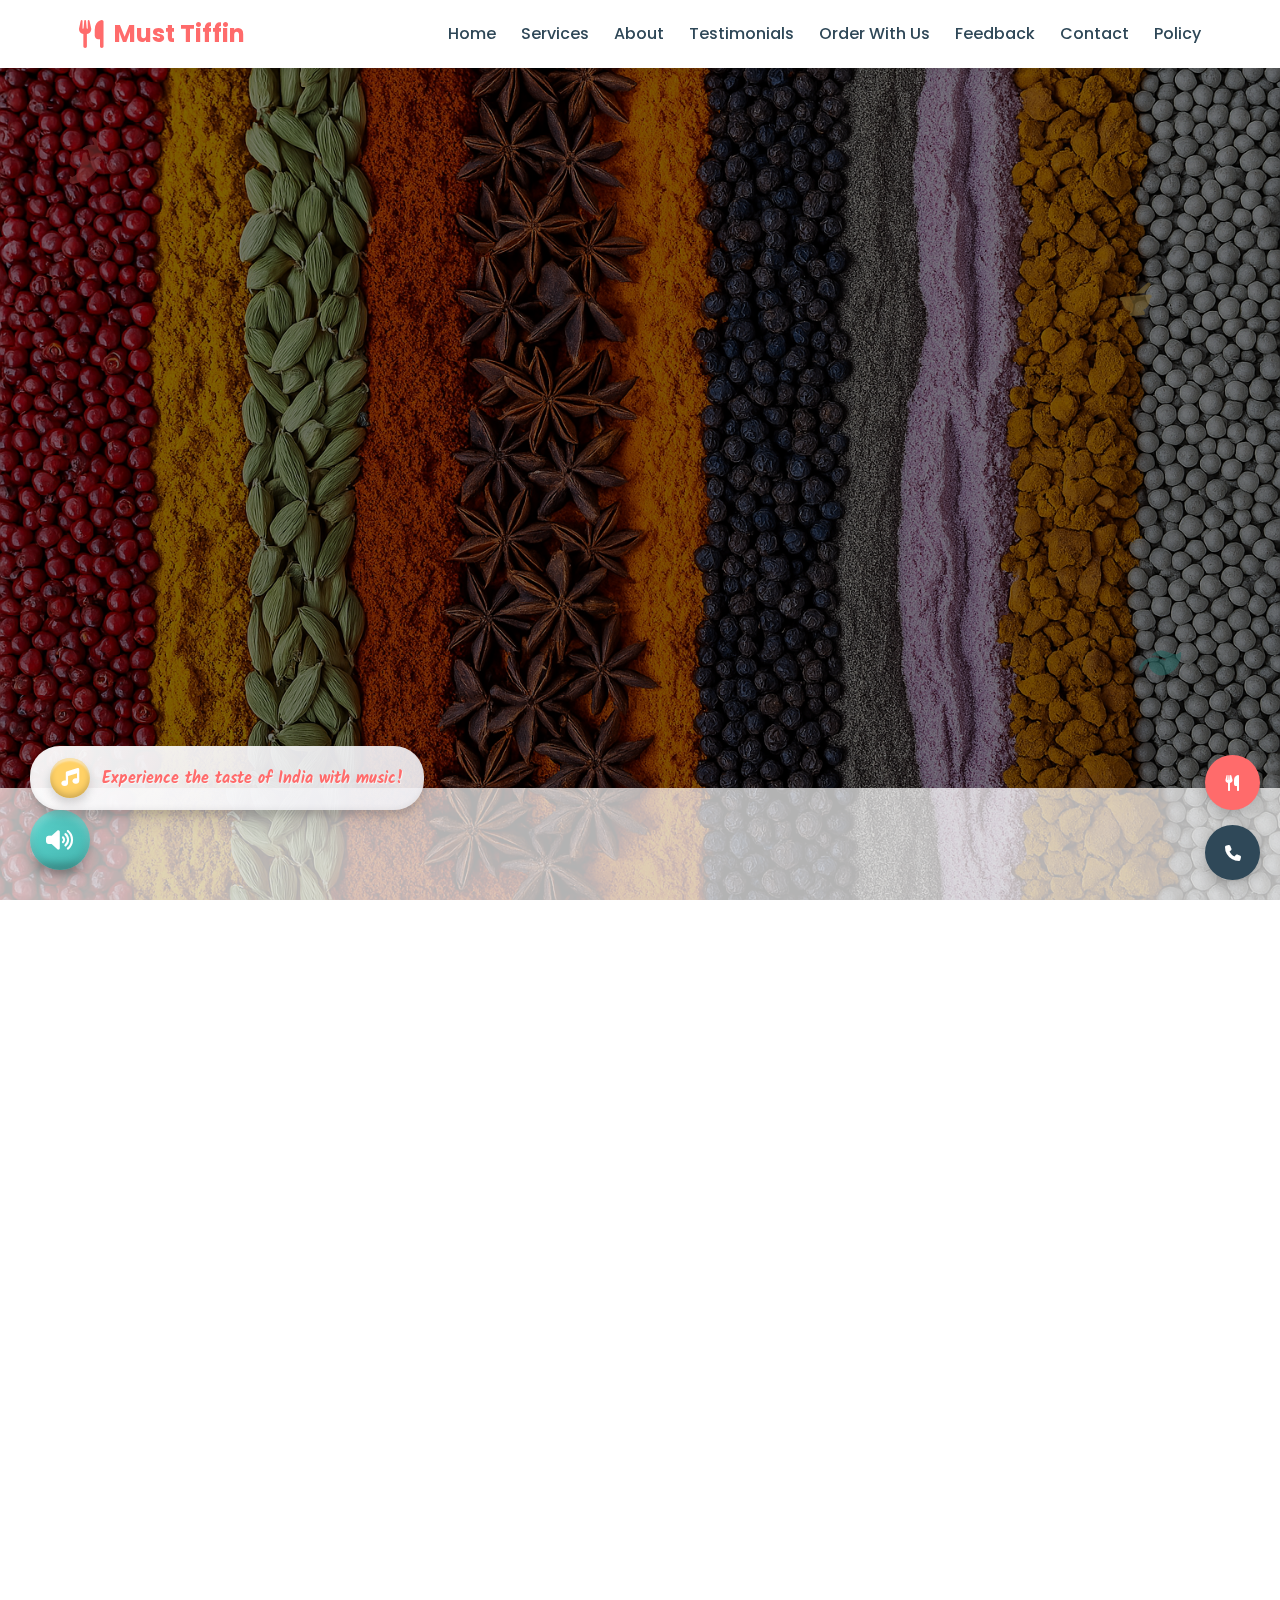
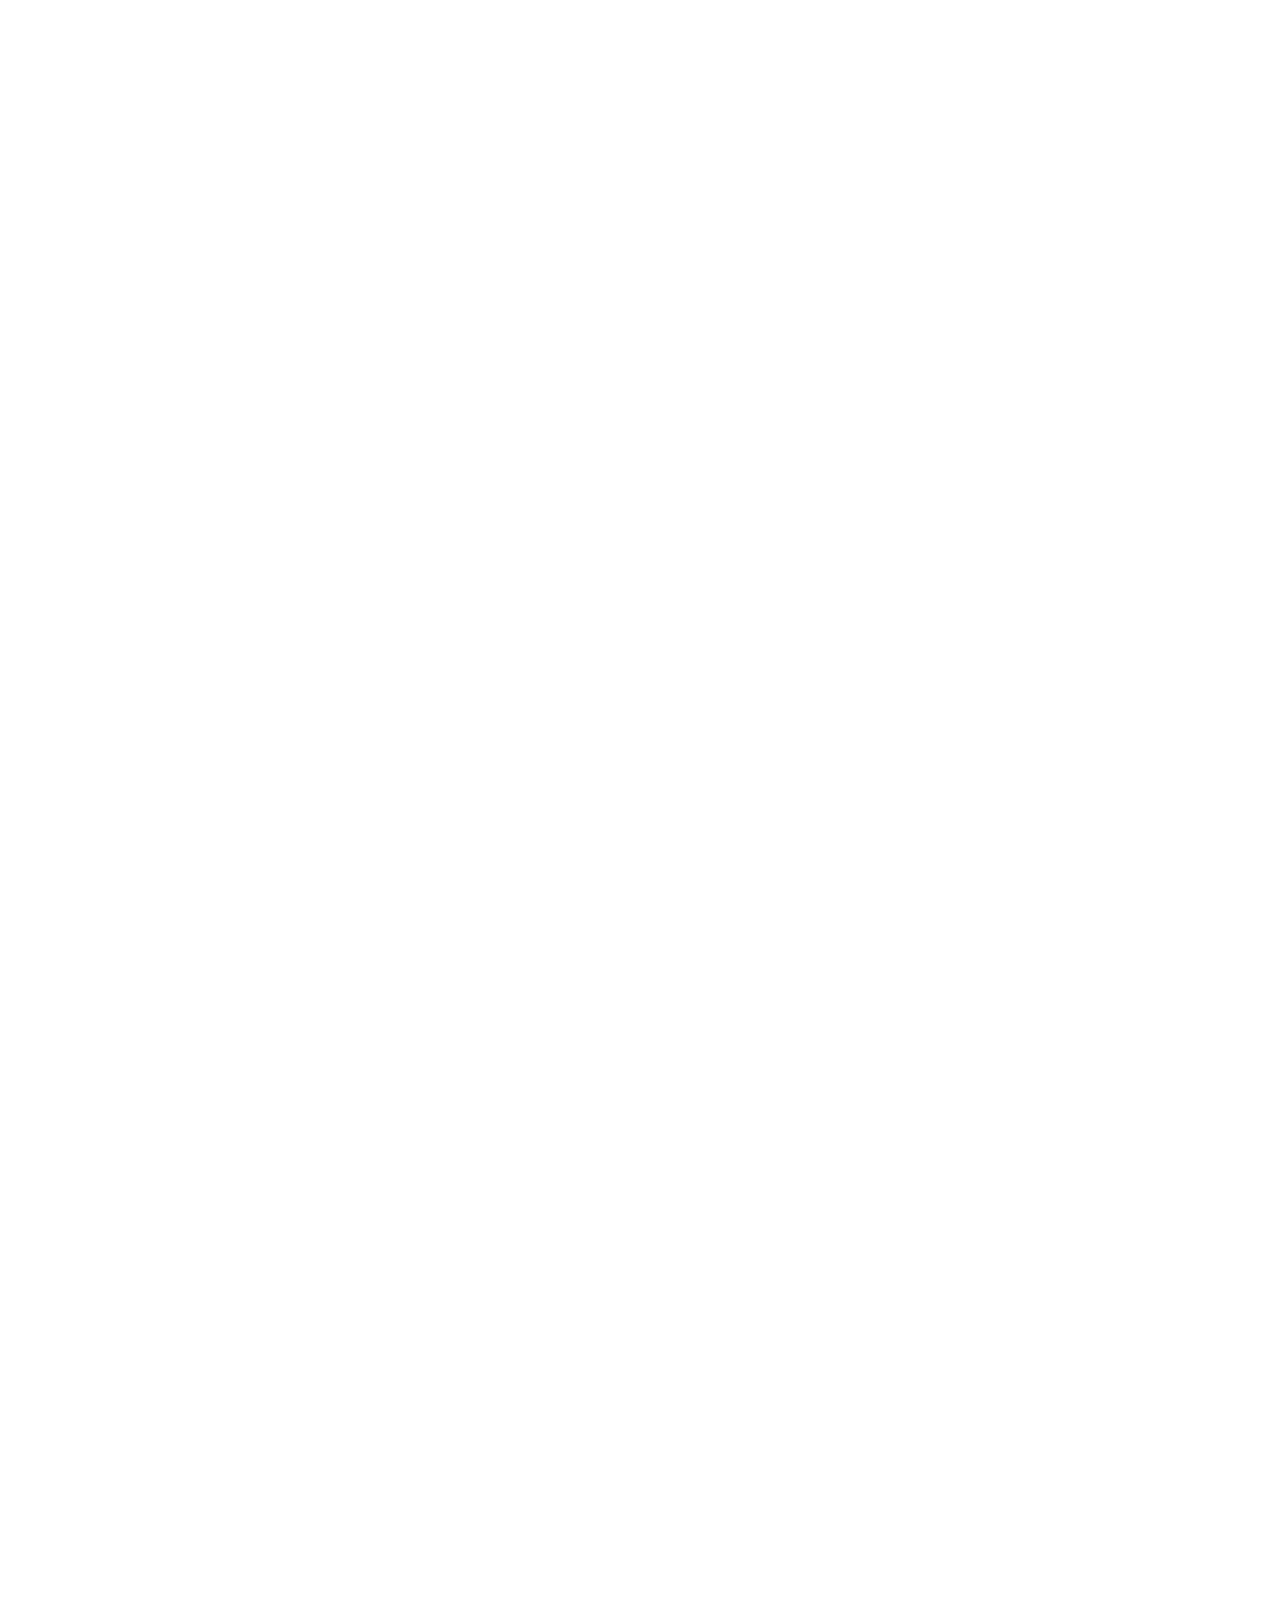
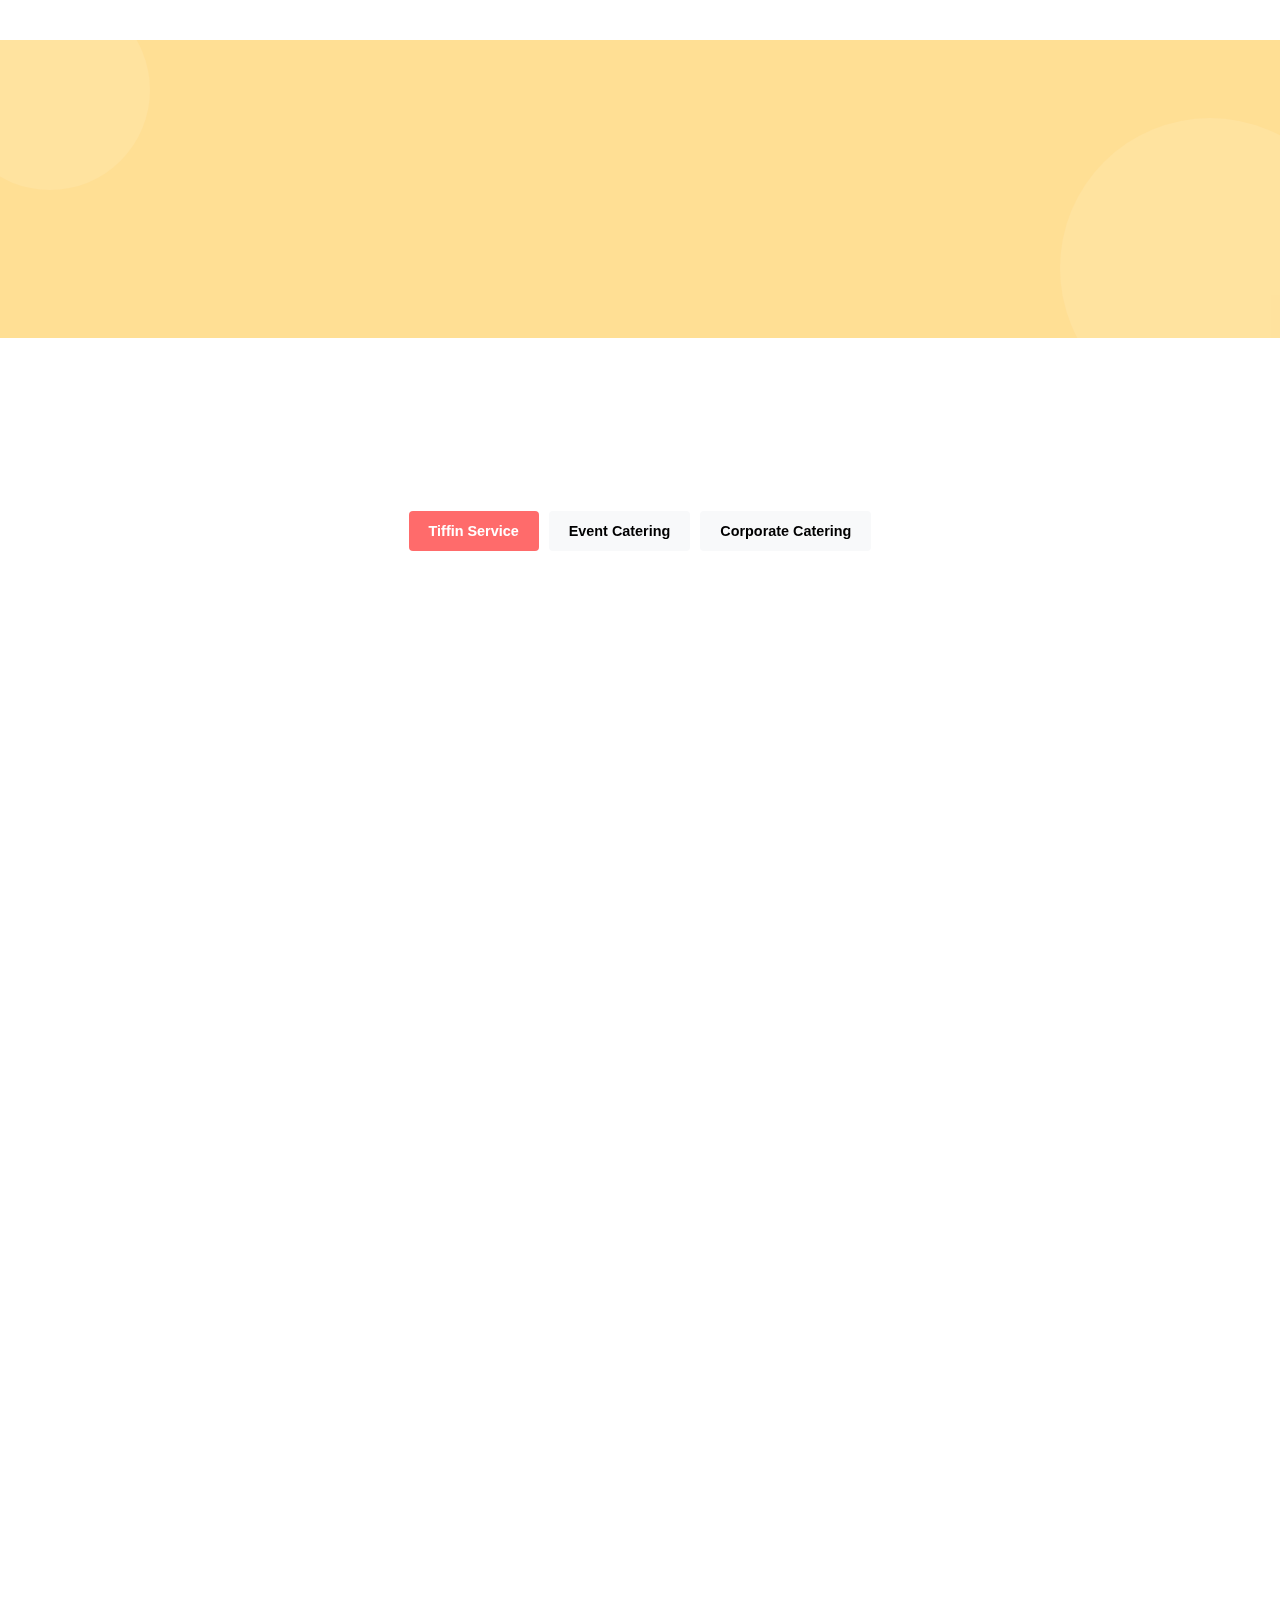
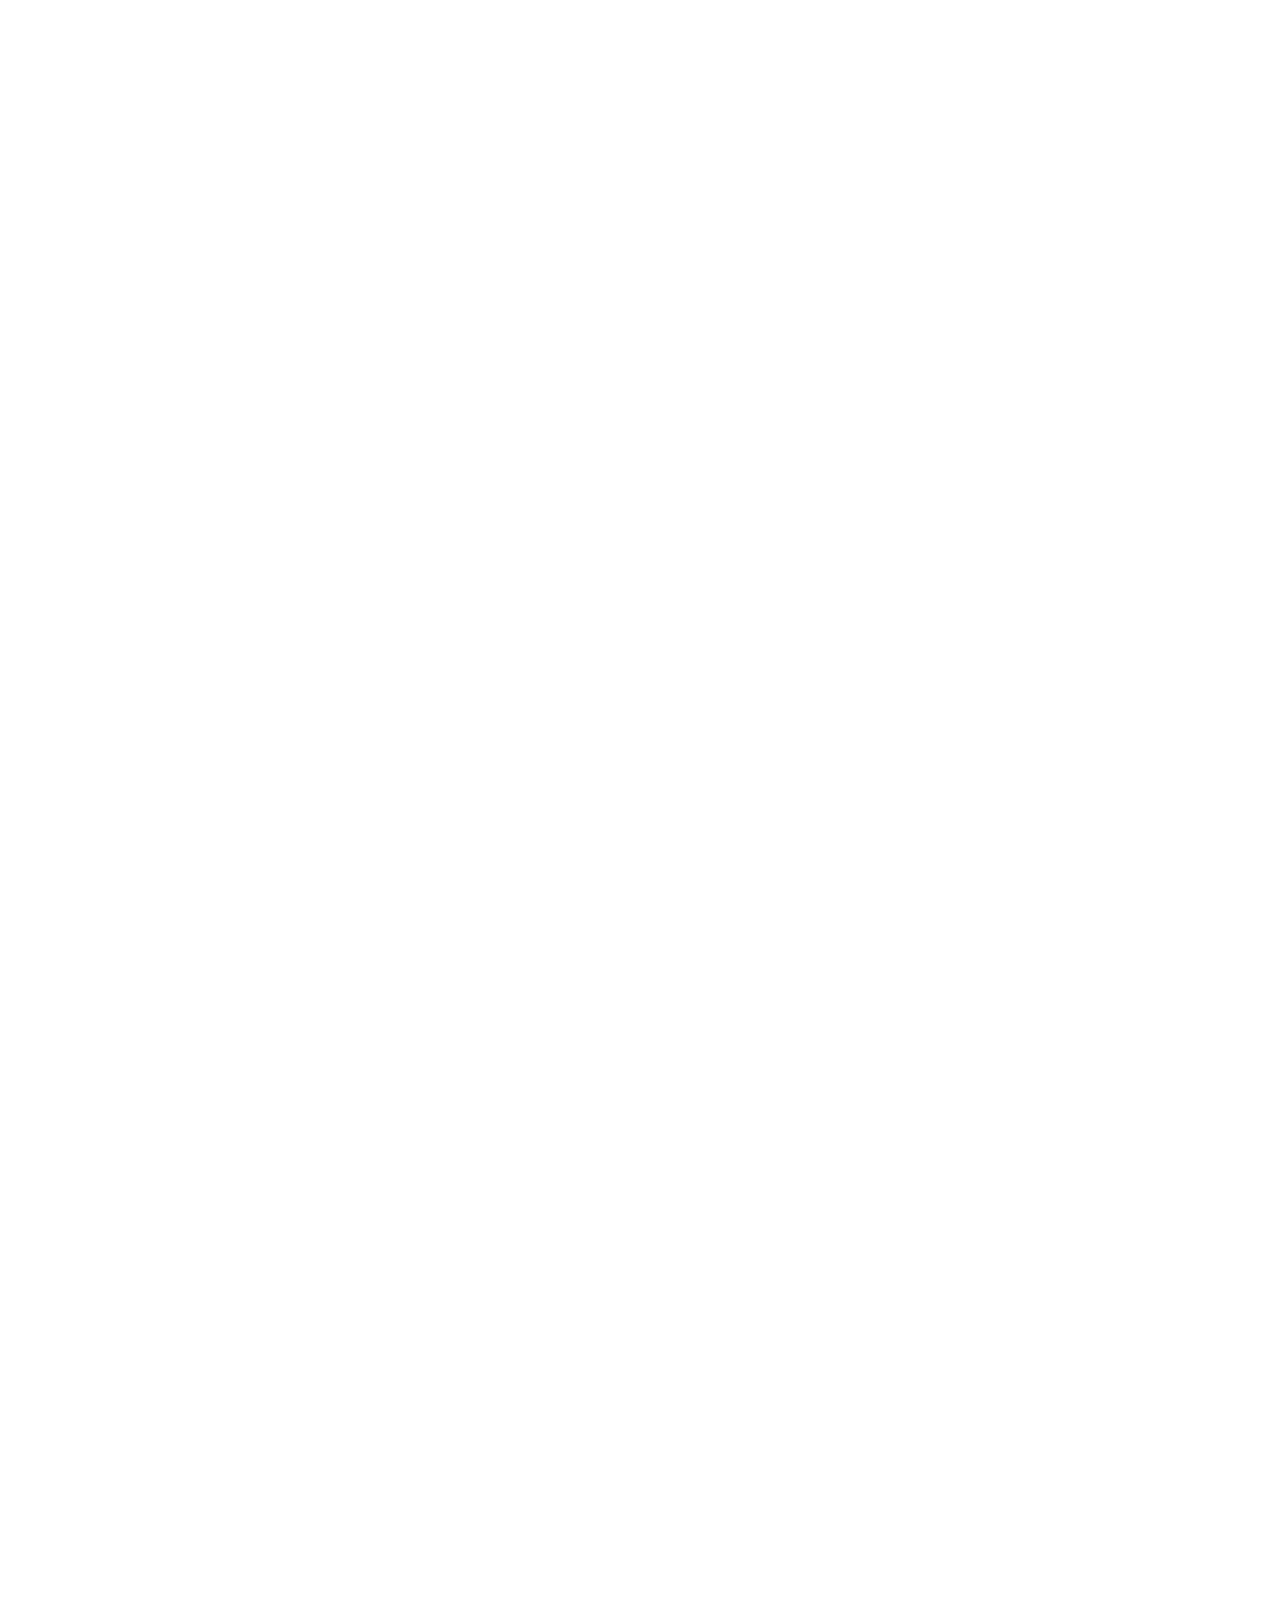
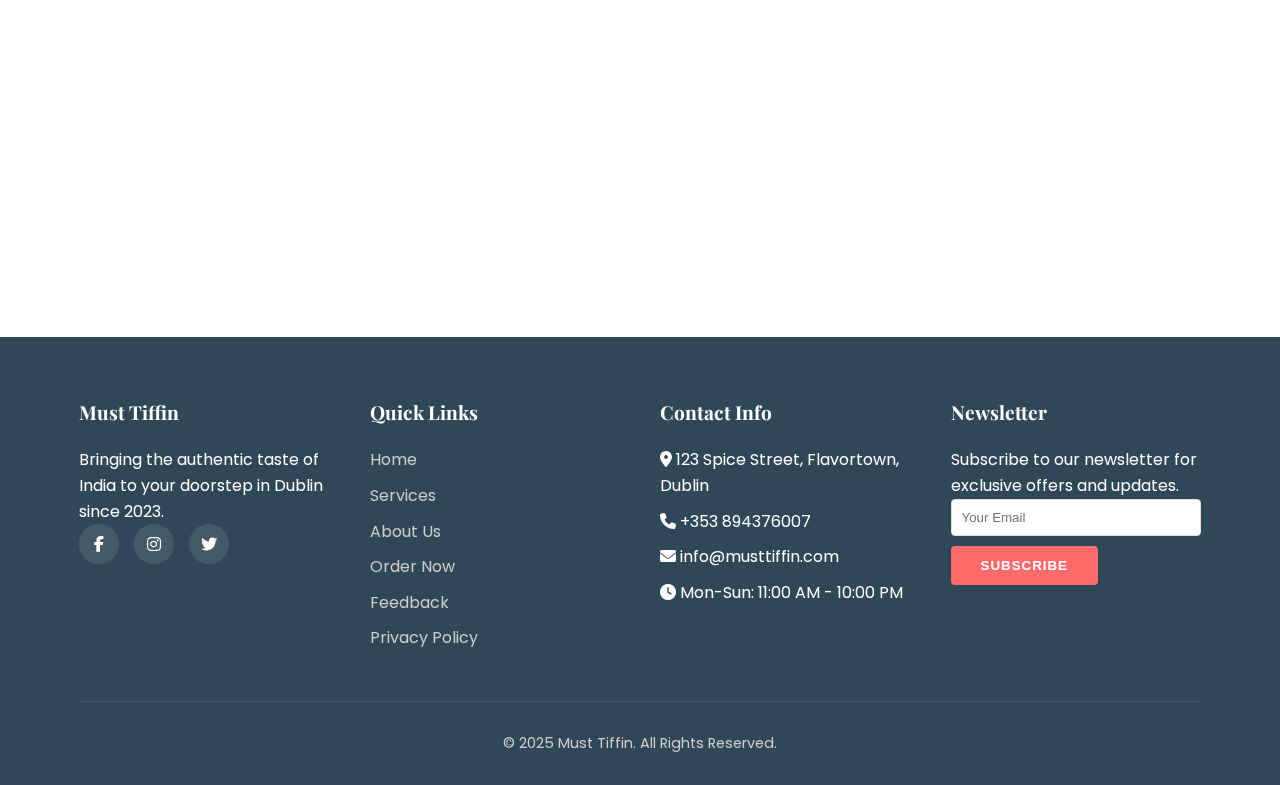
==== commit 561e2955: "mobile adjust" ====
--- a/index.html
+++ b/index.html
@@ -2,7 +2,7 @@
 <html lang="en">
 <head>
     <meta charset="UTF-8">
-    <meta name="viewport" content="width=device-width, initial-scale=1.0">
+    <meta name="viewport" content="width=device-width, initial-scale=1.0, maximum-scale=1.0, user-scalable=no">
     <title>Must Tiffin - Authentic Indian Tiffin Service in Dublin</title>
     <!-- Font Awesome for icons -->
     <link rel="stylesheet" href="https://cdnjs.cloudflare.com/ajax/libs/font-awesome/6.4.0/css/all.min.css">
@@ -40,6 +40,7 @@
             background-size: cover;
             background-position: center;
             position: relative;
+            overflow-x: hidden; /* Prevent horizontal scrolling on mobile */
         }
 
         /* Dark overlay for the entire page to tone down the background */
@@ -80,6 +81,7 @@
             position: sticky;
             top: 0;
             z-index: 100;
+            width: 100%;
         }
 
         .navbar {
@@ -175,13 +177,14 @@
         .hero {
             position: relative;
             overflow: hidden;
-            /* Changed from fixed height to aspect ratio based on 16:9 video */
-            height: 0;
+            height: auto;
+            min-height: 60vh; /* Minimum height on all devices */
             padding-bottom: 56.25%; /* 16:9 aspect ratio (9/16 = 0.5625) */
             display: flex;
             align-items: center;
             text-align: center;
             color: white;
+            max-height: 80vh; /* Cap the maximum height */
         }
 
         .hero-video {
@@ -196,7 +199,7 @@
         .hero-video video {
             width: 100%;
             height: 100%;
-            object-fit: contain; /* Changed from cover to contain to show the full video */
+            object-fit: cover; /* Changed back to cover for better visual on mobile */
         }
 
         .hero::after {
@@ -220,6 +223,7 @@
             z-index: 2; /* Ensure content is above the overlay */
             max-width: 800px;
             margin: 0 auto;
+            padding: 20px; /* Add padding for mobile */
         }
 
         .hero h1 {
@@ -255,12 +259,18 @@
             transition: all 0.3s ease;
             border: none;
             cursor: pointer;
+            -webkit-tap-highlight-color: transparent; /* Remove tap highlight on mobile */
+            touch-action: manipulation; /* Optimization for touch */
         }
 
         .btn:hover {
             background-color: #e63946;
             transform: translateY(-3px);
             box-shadow: 0 5px 15px rgba(0, 0, 0, 0.1);
+        }
+
+        .btn:active {
+            transform: translateY(0);
         }
 
         .btn-secondary {
@@ -311,7 +321,7 @@
 
         .services-container {
             display: grid;
-            grid-template-columns: repeat(auto-fit, minmax(300px, 1fr));
+            grid-template-columns: repeat(auto-fit, minmax(280px, 1fr));
             gap: 30px;
         }
 
@@ -322,6 +332,9 @@
             box-shadow: 0 5px 15px rgba(0, 0, 0, 0.05);
             transition: transform 0.3s ease, box-shadow 0.3s ease;
             position: relative;
+            height: 100%; /* Ensure equal height */
+            display: flex;
+            flex-direction: column;
         }
 
         .service-card:hover {
@@ -330,7 +343,7 @@
         }
 
         .service-image {
-            height: 300px; /* Increased height to accommodate portrait images */
+            height: 280px; /* Adjusted height for better mobile appearance */
             overflow: hidden;
             position: relative;
         }
@@ -338,7 +351,7 @@
         .service-image img {
             width: 100%;
             height: 100%;
-            object-fit: contain; /* Changed from cover to contain to show the full image */
+            object-fit: cover; /* Changed back to cover for consistency */
             transition: transform 0.5s ease;
         }
 
@@ -349,6 +362,10 @@
         .service-content {
             padding: 25px;
             text-align: center;
+            flex-grow: 1; /* Allow content to fill available space */
+            display: flex;
+            flex-direction: column;
+            justify-content: space-between;
         }
 
         .service-title {
@@ -377,6 +394,8 @@
 
         .service-image-link {
             text-decoration: none;
+            display: block;
+            height: 100%;
         }
 
         .image-overlay {
@@ -479,6 +498,7 @@
             text-align: center;
             position: relative;
             z-index: 2;
+            padding: 0 15px; /* Add padding for mobile */
         }
 
         .newsletter-title {
@@ -500,6 +520,7 @@
             border: none;
             border-radius: 4px;
             font-size: 1rem;
+            width: 100%; /* Full width on mobile */
         }
 
         /* Order Form Section */
@@ -511,6 +532,7 @@
         .order-form-container {
             max-width: 800px;
             margin: 0 auto;
+            padding: 0 15px; /* Add padding for mobile */
         }
 
         .google-form-container {
@@ -519,12 +541,14 @@
             overflow-y: hidden;
             border-radius: 8px;
             box-shadow: 0 5px 15px rgba(0, 0, 0, 0.05);
+            overflow-x: hidden; /* Prevent horizontal scrolling */
         }
 
         .google-form-container iframe {
             width: 100%;
             height: 100%;
             border: none;
+            max-width: 100%; /* Ensure iframe doesn't overflow container */
         }
 
         /* Terms Section */
@@ -548,6 +572,7 @@
         .testimonials-container {
             max-width: 800px;
             margin: 0 auto;
+            padding: 0 15px; /* Add padding for mobile */
         }
 
         .testimonial {
@@ -658,8 +683,8 @@
         /* Floating Action Button */
         .floating-actions {
             position: fixed;
-            bottom: 30px;
-            right: 30px;
+            bottom: 20px; /* Reduced bottom margin for mobile */
+            right: 20px; /* Reduced right margin for mobile */
             display: flex;
             flex-direction: column;
             gap: 15px;
@@ -670,13 +695,14 @@
             display: flex;
             align-items: center;
             justify-content: center;
-            width: 60px;
-            height: 60px;
+            width: 55px; /* Slightly smaller on mobile */
+            height: 55px; /* Slightly smaller on mobile */
             border-radius: 50%;
             color: white;
             text-decoration: none;
             box-shadow: 0 5px 15px rgba(0, 0, 0, 0.2);
             transition: transform 0.3s;
+            -webkit-tap-highlight-color: transparent; /* Remove tap highlight on mobile */
         }
 
         .floating-btn:hover {
@@ -694,8 +720,8 @@
         /* Sound Toggle Button */
         .sound-toggle {
             position: fixed;
-            bottom: 30px;
-            left: 30px;
+            bottom: 20px; /* Reduced bottom margin for mobile */
+            left: 20px; /* Reduced left margin for mobile */
             z-index: 99;
         }
 
@@ -705,8 +731,8 @@
 
         .play-prompt {
             position: fixed;
-            bottom: 90px;
-            left: 30px;
+            bottom: 80px; /* Adjusted for mobile */
+            left: 20px; /* Reduced left margin for mobile */
             z-index: 100;
             background-color: rgba(255, 255, 255, 0.9);
             padding: 10px 15px;
@@ -791,13 +817,16 @@
         }
 
         .tab-button {
-            padding: 12px 25px;
+            padding: 12px 20px; /* Slightly reduced padding for mobile */
             background-color: var(--grey-color);
             border: none;
             border-radius: 4px;
             font-weight: 600;
             cursor: pointer;
             transition: all 0.3s ease;
+            font-size: 0.9rem; /* Slightly smaller font on mobile */
+            -webkit-tap-highlight-color: transparent; /* Remove tap highlight on mobile */
+            touch-action: manipulation; /* Optimization for touch */
         }
 
         .tab-button.active {
@@ -818,25 +847,48 @@
             background-color: rgba(255, 255, 255, 0.7); /* Increased opacity for better readability */
         }
 
-        /* Responsive */
+        /* Enhanced Responsive Styles */
+        @media (max-width: 1200px) {
+            .hero h1 {
+                font-size: 2.8rem;
+            }
+            
+            .section-title {
+                font-size: 2.3rem;
+            }
+        }
+
         @media (max-width: 992px) {
             .about-content {
                 flex-direction: column-reverse;
+                gap: 30px;
             }
 
             .hero h1 {
                 font-size: 2.5rem;
             }
+            
+            .hero {
+                min-height: 50vh;
+            }
 
             .google-form-container {
                 height: 1000px;
+            }
+            
+            .food-decoration {
+                font-size: 30px;
+            }
+            
+            .service-image {
+                height: 250px;
             }
         }
 
         @media (max-width: 768px) {
             .nav-links {
                 display: none;
-                position: absolute;
+                position: fixed;
                 top: 70px;
                 left: 0;
                 width: 100%;
@@ -845,6 +897,9 @@
                 padding: 20px;
                 box-shadow: 0 5px 10px rgba(0, 0, 0, 0.1);
                 gap: 15px;
+                height: calc(100vh - 70px);
+                overflow-y: auto;
+                z-index: 999;
             }
 
             .nav-links.active {
@@ -858,19 +913,139 @@
             .hero h1 {
                 font-size: 2rem;
             }
+            
+            .hero p {
+                font-size: 1rem;
+            }
+            
+            .hero .cultural-phrase {
+                font-size: 1.3rem;
+            }
 
             .section-title {
                 font-size: 2rem;
             }
+            
+            .section {
+                padding: 60px 0;
+            }
 
             .google-form-container {
                 height: 1200px;
             }
+            
+            .food-decoration.spice3 {
+                display: none; /* Hide one decoration on mobile */
+            }
+            
+            .testimonial::before {
+                font-size: 60px;
+            }
+            
+            .floating-btn {
+                width: 50px;
+                height: 50px;
+            }
+            
+            .service-image {
+                height: 220px;
+            }
         }
 
         @media (max-width: 576px) {
+            .container {
+                width: 95%;
+                padding: 0 10px;
+            }
+            
+            .hero h1 {
+                font-size: 1.8rem;
+            }
+            
+            .hero {
+                min-height: 40vh;
+                padding-bottom: 75%; /* Increased for better aspect ratio on small phones */
+            }
+            
+            .btn {
+                padding: 10px 20px;
+                font-size: 0.9rem;
+            }
+            
+            .hero-content {
+                padding: 15px 10px;
+            }
+
             .google-form-container {
-                height: 1500px;
+                height: 1500px; /* Taller for mobile */
+            }
+            
+            .service-image {
+                height: 200px;
+            }
+            
+            .section-title {
+                font-size: 1.8rem;
+                margin-bottom: 30px;
+            }
+            
+            .section-title:after {
+                width: 60px;
+                height: 3px;
+            }
+            
+            .tabs {
+                gap: 5px;
+            }
+            
+            .tab-button {
+                padding: 10px 15px;
+                font-size: 0.8rem;
+            }
+            
+            .footer-content {
+                gap: 30px;
+            }
+            
+            .food-decoration.spice2 {
+                display: none; /* Hide another decoration on very small screens */
+            }
+            
+            .floating-actions {
+                bottom: 15px;
+                right: 15px;
+                gap: 10px;
+            }
+            
+            .floating-btn {
+                width: 45px;
+                height: 45px;
+            }
+            
+            .sound-toggle {
+                bottom: 15px;
+                left: 15px;
+            }
+        }
+        
+        /* Hide scroll bars but allow scrolling */
+        ::-webkit-scrollbar {
+            display: none;
+        }
+        
+        /* Fix for iOS devices to properly size elements */
+        @supports (-webkit-touch-callout: none) {
+            .hero {
+                min-height: 50vh;
+                padding-bottom: 60%;
+            }
+            
+            .google-form-container {
+                height: 1600px; /* Even taller for iOS */
+            }
+            
+            body {
+                -webkit-text-size-adjust: 100%;
             }
         }
     </style>
@@ -1230,7 +1405,8 @@
             AOS.init({
                 duration: 800,
                 easing: 'ease-in-out',
-                once: true
+                once: true,
+                disable: window.innerWidth < 768 ? 'phone' : false // Disable animations on very small screens
             });
             
             // Load form links from settings
@@ -1238,7 +1414,48 @@
             
             // Random cultural phrase for hero section
             loadRandomPhrase();
+            
+            // Better handling of video loading for mobile
+            const heroVideo = document.querySelector('.hero-video video');
+            if (heroVideo) {
+                // Add poster for better mobile experience while video loads
+                heroVideo.setAttribute('poster', 'images/background.png');
+                // Handle video loading errors
+                heroVideo.addEventListener('error', function(e) {
+                    console.error('Video loading error:', e);
+                    // Apply fallback background if video fails
+                    document.querySelector('.hero-video').style.backgroundImage = 'url("images/background.png")';
+                    document.querySelector('.hero-video').style.backgroundSize = 'cover';
+                });
+            }
+            
+            // Optimize form containers for mobile
+            optimizeGoogleForms();
+            
+            // Fix for hero content positioning bug
+            document.querySelector('.hero-content').style.padding = document.querySelector('.hero-content').style.padding || '20px';
         });
+        
+        // Optimize Google Form containers based on screen size
+        function optimizeGoogleForms() {
+            const isMobile = window.innerWidth < 768;
+            const isTablet = window.innerWidth >= 768 && window.innerWidth < 992;
+            
+            // Set appropriate heights for form containers based on device
+            const forms = {
+                'tiffinFormIframe': isMobile ? 1600 : isTablet ? 1200 : 800,
+                'eventFormIframe': isMobile ? 1600 : isTablet ? 1200 : 800,
+                'corporateFormIframe': isMobile ? 1600 : isTablet ? 1200 : 800,
+                'feedbackFormIframe': isMobile ? 1500 : isTablet ? 1200 : 800
+            };
+            
+            Object.keys(forms).forEach(formId => {
+                const form = document.getElementById(formId);
+                if (form) {
+                    form.style.height = forms[formId] + 'px';
+                }
+            });
+        }
         
         // Function to activate a specific tab
         function activateTab(tabId) {
@@ -1249,9 +1466,14 @@
             // Add active class to the corresponding button and content
             document.querySelector(`.tab-button[data-tab="${tabId}"]`).classList.add('active');
             document.getElementById(tabId).classList.add('active');
+            
+            // Scroll to active tab content
+            setTimeout(() => {
+                document.getElementById(tabId).scrollIntoView({behavior: 'smooth', block: 'nearest'});
+            }, 100);
         }
         
-        // Mobile Menu Toggle
+        // Enhanced Mobile Menu Toggle
         const mobileMenuBtn = document.getElementById('mobile-menu-btn');
         const navLinks = document.querySelector('.nav-links');
 
@@ -1260,9 +1482,24 @@
             mobileMenuBtn.innerHTML = navLinks.classList.contains('active')
                 ? '<i class="fas fa-times"></i>'
                 : '<i class="fas fa-bars"></i>';
+                
+            // Prevent body scrolling when menu is open
+            document.body.style.overflow = navLinks.classList.contains('active') ? 'hidden' : '';
         });
-
-        // Smooth Scrolling for Anchor Links
+        
+        // Close mobile menu when clicking outside
+        document.addEventListener('click', function(e) {
+            if (navLinks.classList.contains('active') && 
+                !navLinks.contains(e.target) && 
+                e.target !== mobileMenuBtn && 
+                !mobileMenuBtn.contains(e.target)) {
+                navLinks.classList.remove('active');
+                mobileMenuBtn.innerHTML = '<i class="fas fa-bars"></i>';
+                document.body.style.overflow = '';
+            }
+        });
+
+        // Improved Smooth Scrolling for Anchor Links
         document.querySelectorAll('a[href^="#"]').forEach(anchor => {
             anchor.addEventListener('click', function(e) {
                 e.preventDefault();
@@ -1272,8 +1509,13 @@
 
                 const targetElement = document.querySelector(targetId);
                 if (targetElement) {
+                    // Account for fixed header height
+                    const headerOffset = 80;
+                    const elementPosition = targetElement.getBoundingClientRect().top;
+                    const offsetPosition = elementPosition + window.pageYOffset - headerOffset;
+
                     window.scrollTo({
-                        top: targetElement.offsetTop - 80,
+                        top: offsetPosition,
                         behavior: 'smooth'
                     });
 
@@ -1281,6 +1523,7 @@
                     if (navLinks.classList.contains('active')) {
                         navLinks.classList.remove('active');
                         mobileMenuBtn.innerHTML = '<i class="fas fa-bars"></i>';
+                        document.body.style.overflow = '';
                     }
                 }
             });
@@ -1332,16 +1575,47 @@
             document.getElementById('heroPhrase').textContent = randomPhrase;
         }
         
-        // Handle newsletter forms
+        // Handle newsletter forms with improved validation
         document.getElementById('newsletterForm').addEventListener('submit', function(e) {
             e.preventDefault();
-            window.open(siteSettings.forms.newsletter, '_blank');
+            const email = this.querySelector('input[type="email"]').value.trim();
+            if (validateEmail(email)) {
+                window.open(siteSettings.forms.newsletter, '_blank');
+                this.querySelector('input[type="email"]').value = '';
+            } else {
+                alert('Please enter a valid email address');
+            }
         });
         
         document.getElementById('footerNewsletterForm').addEventListener('submit', function(e) {
             e.preventDefault();
-            window.open(siteSettings.forms.newsletter, '_blank');
+            const email = this.querySelector('input[type="email"]').value.trim();
+            if (validateEmail(email)) {
+                window.open(siteSettings.forms.newsletter, '_blank');
+                this.querySelector('input[type="email"]').value = '';
+            } else {
+                alert('Please enter a valid email address');
+            }
         });
+        
+        // Email validation function
+        function validateEmail(email) {
+            const re = /^(([^<>()\[\]\\.,;:\s@"]+(\.[^<>()\[\]\\.,;:\s@"]+)*)|(".+"))@((\[[0-9]{1,3}\.[0-9]{1,3}\.[0-9]{1,3}\.[0-9]{1,3}])|(([a-zA-Z\-0-9]+\.)+[a-zA-Z]{2,}))$/;
+            return re.test(String(email).toLowerCase());
+        }
+        
+        // Handle window resize for responsive adjustments
+        window.addEventListener('resize', function() {
+            // Re-optimize Google forms on resize
+            optimizeGoogleForms();
+        });
+        
+        // Fix for iOS devices - add touchstart event listener
+        if (/iPhone|iPad|iPod/i.test(navigator.userAgent)) {
+            document.querySelectorAll('button, a').forEach(element => {
+                element.addEventListener('touchstart', function() {}, {passive: true});
+            });
+        }
     </script>
 </body>
 </html>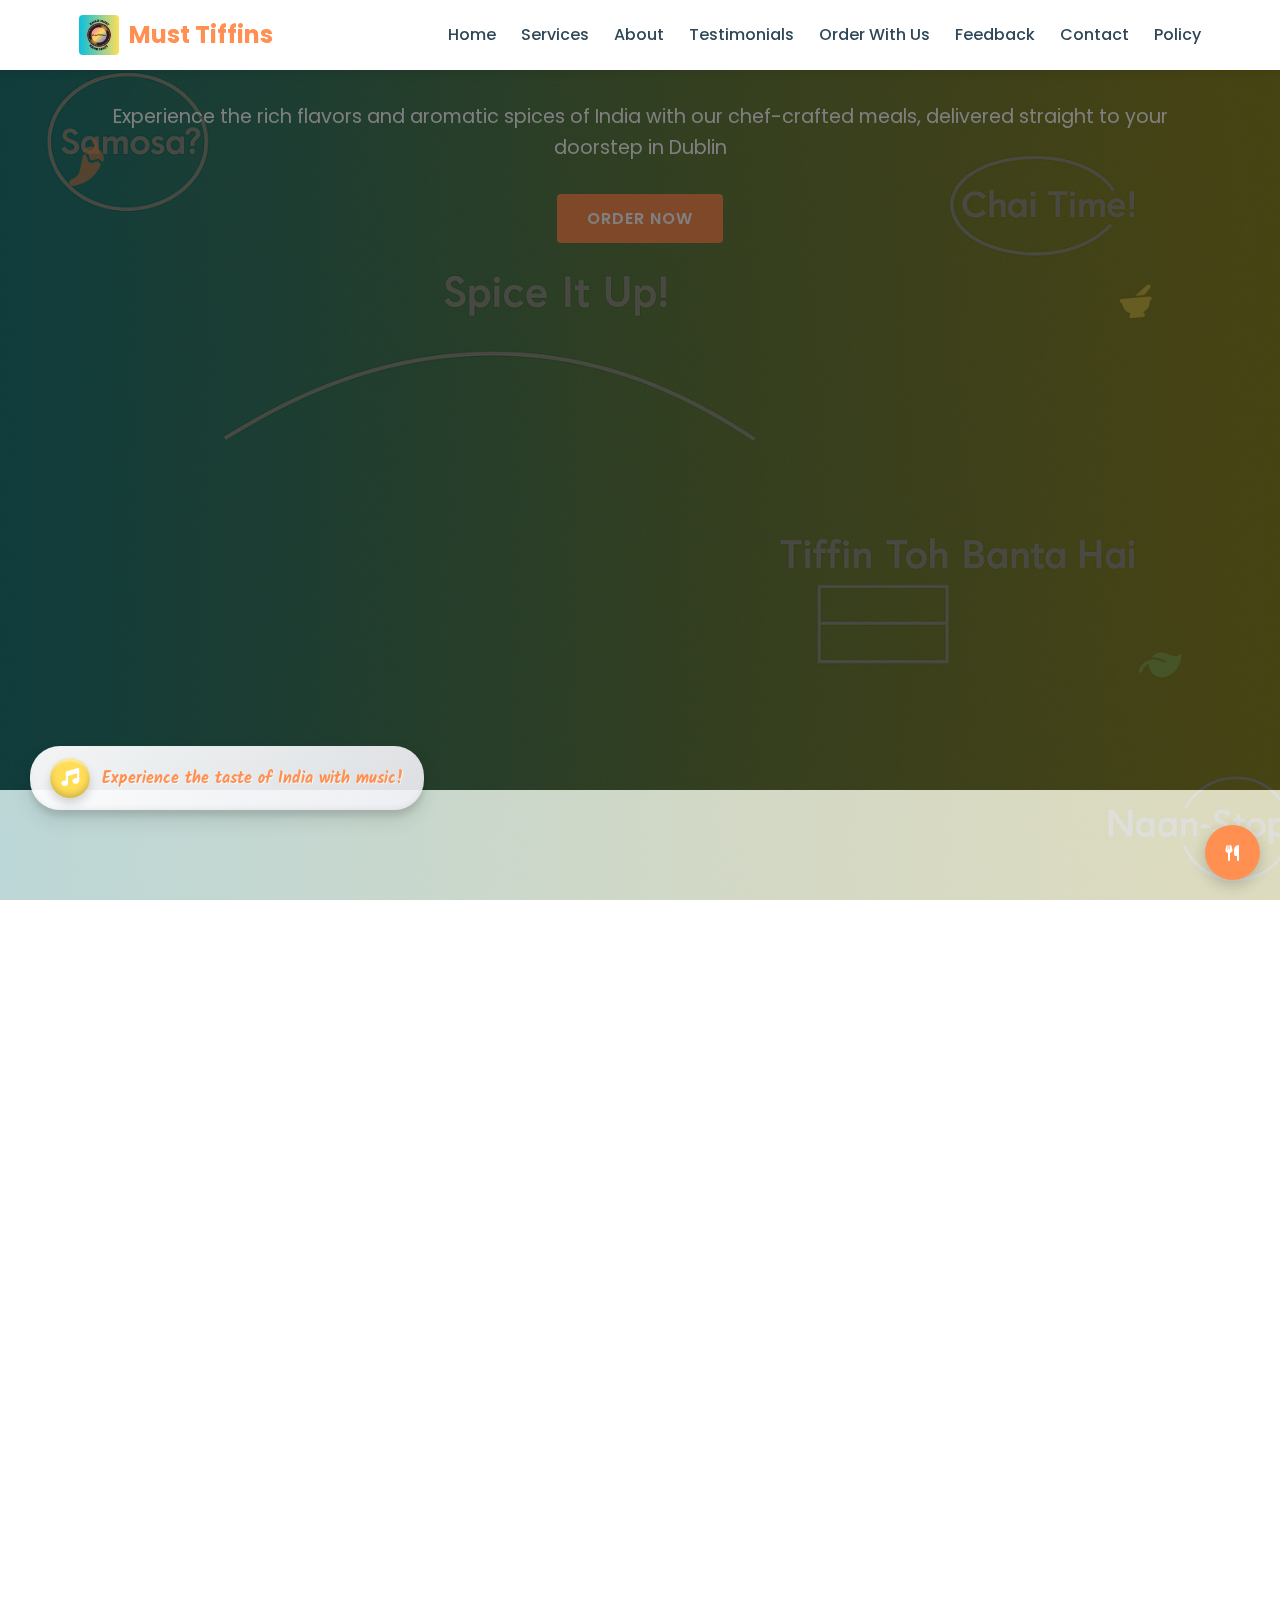
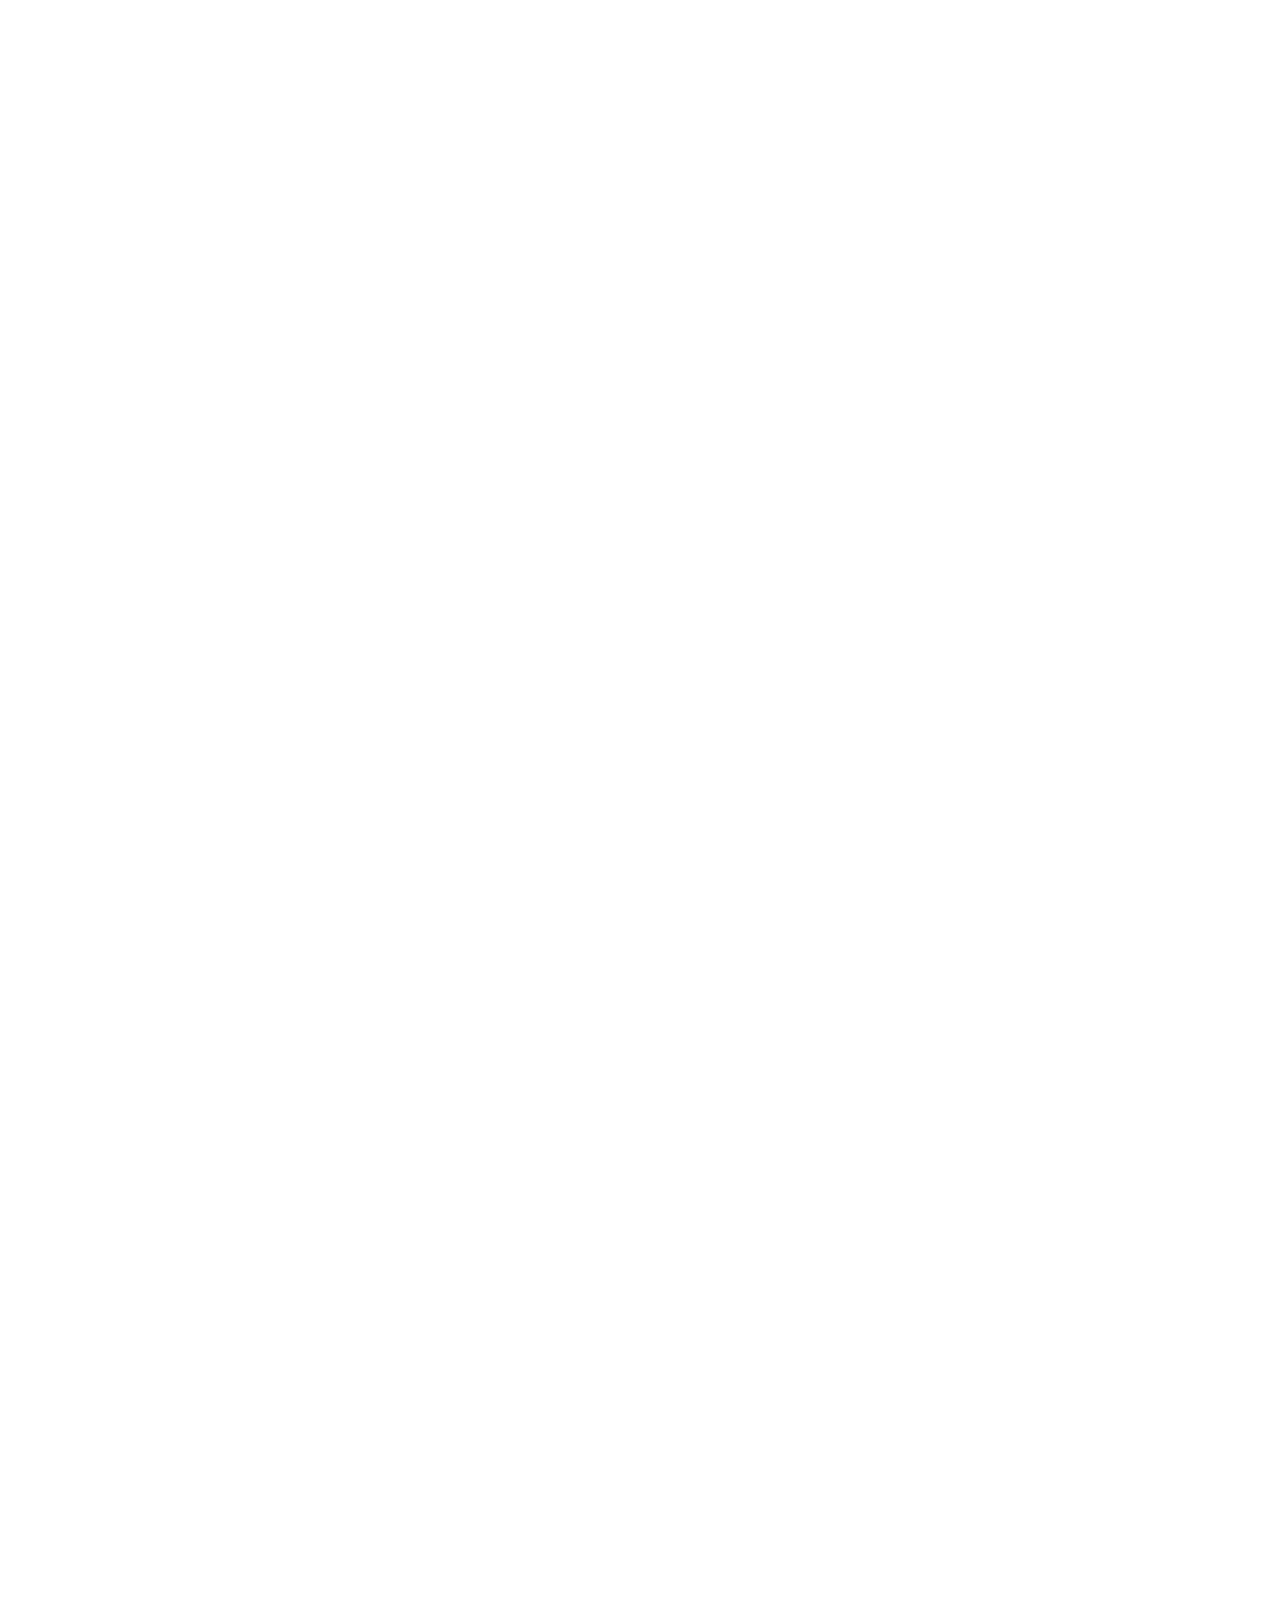
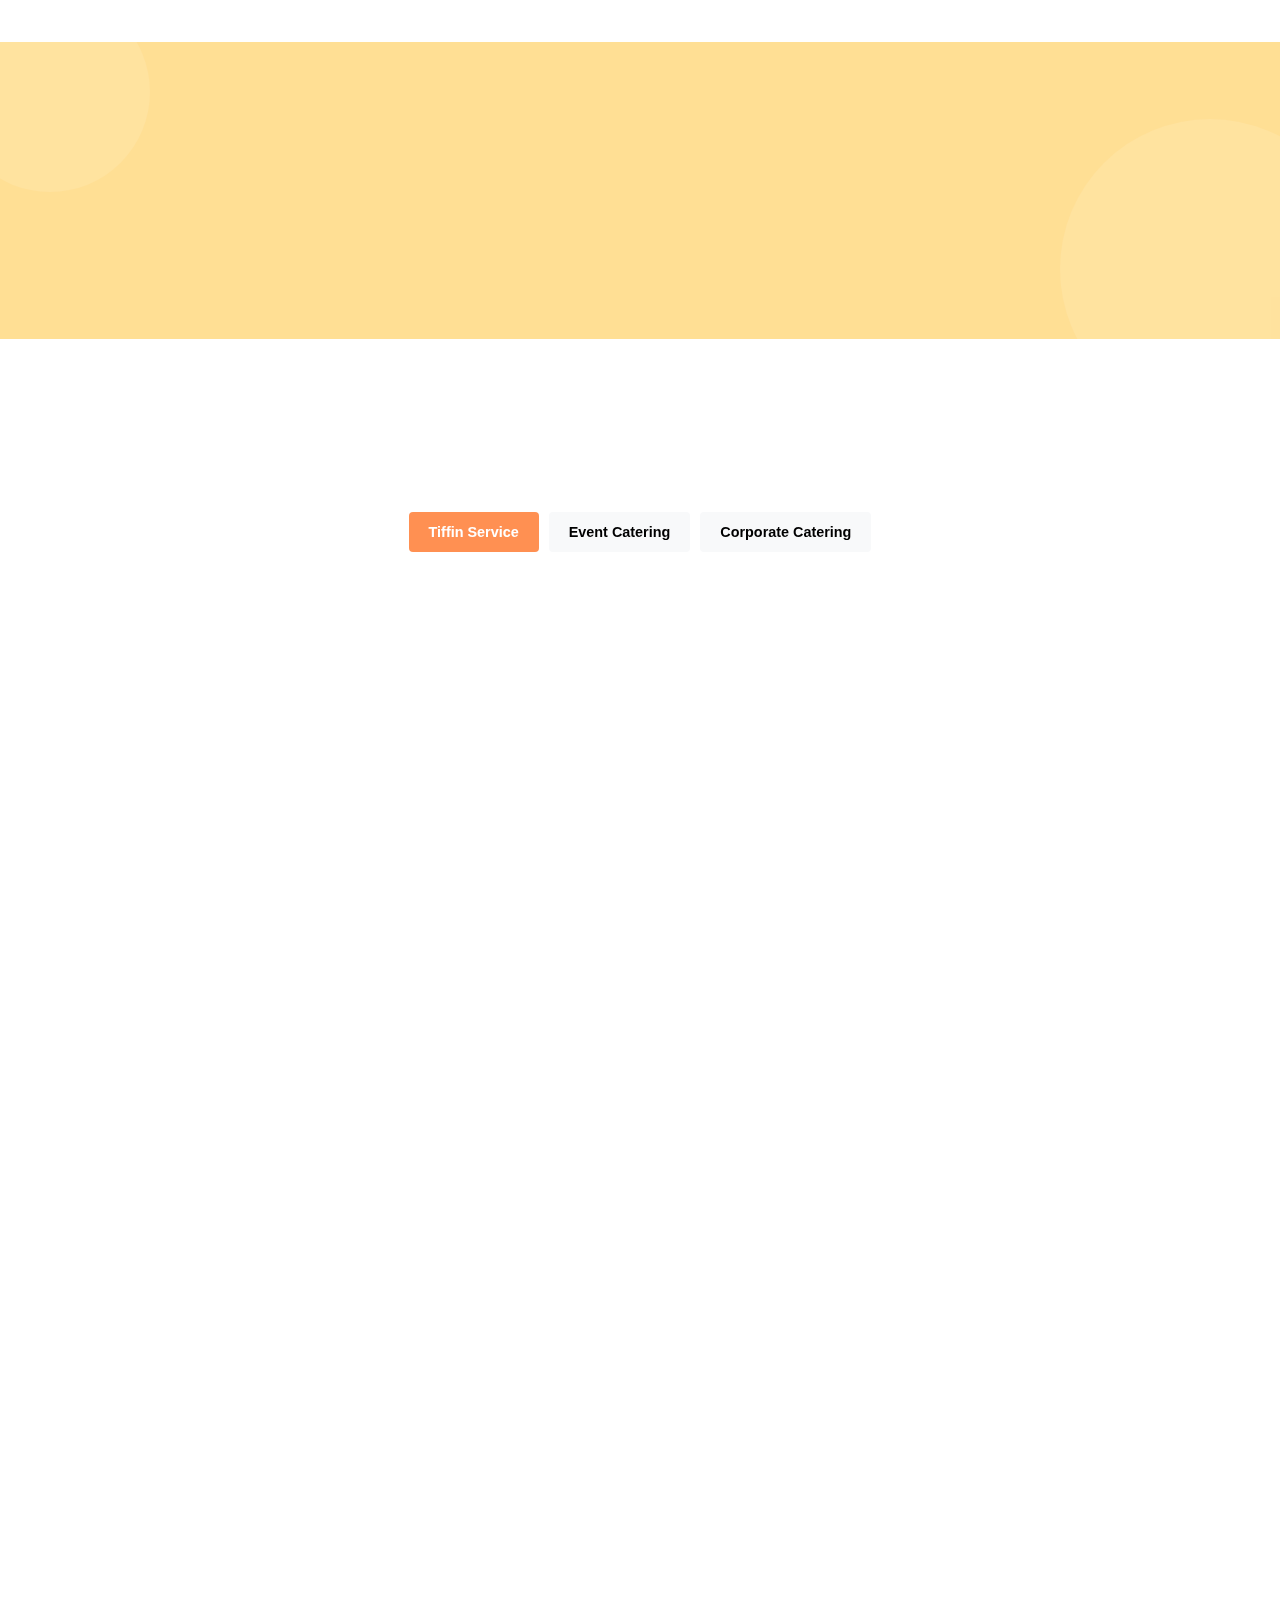
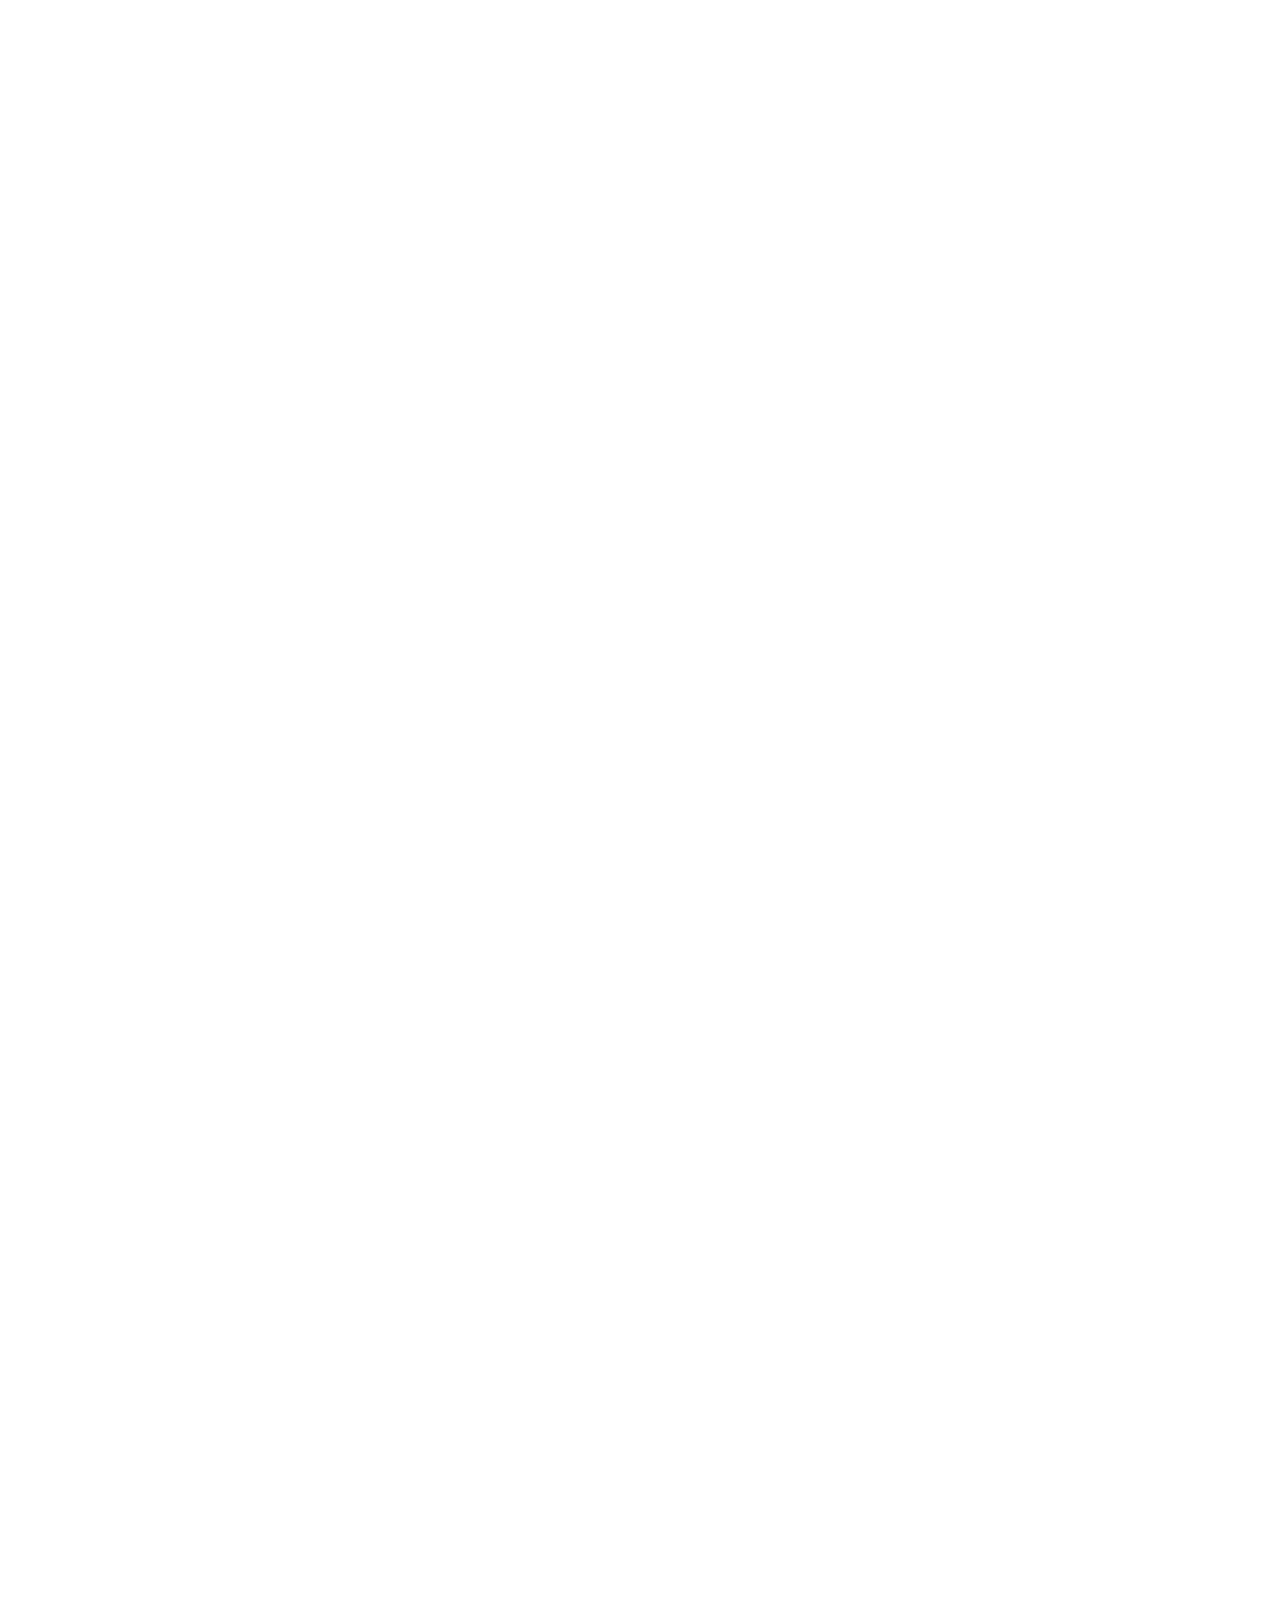
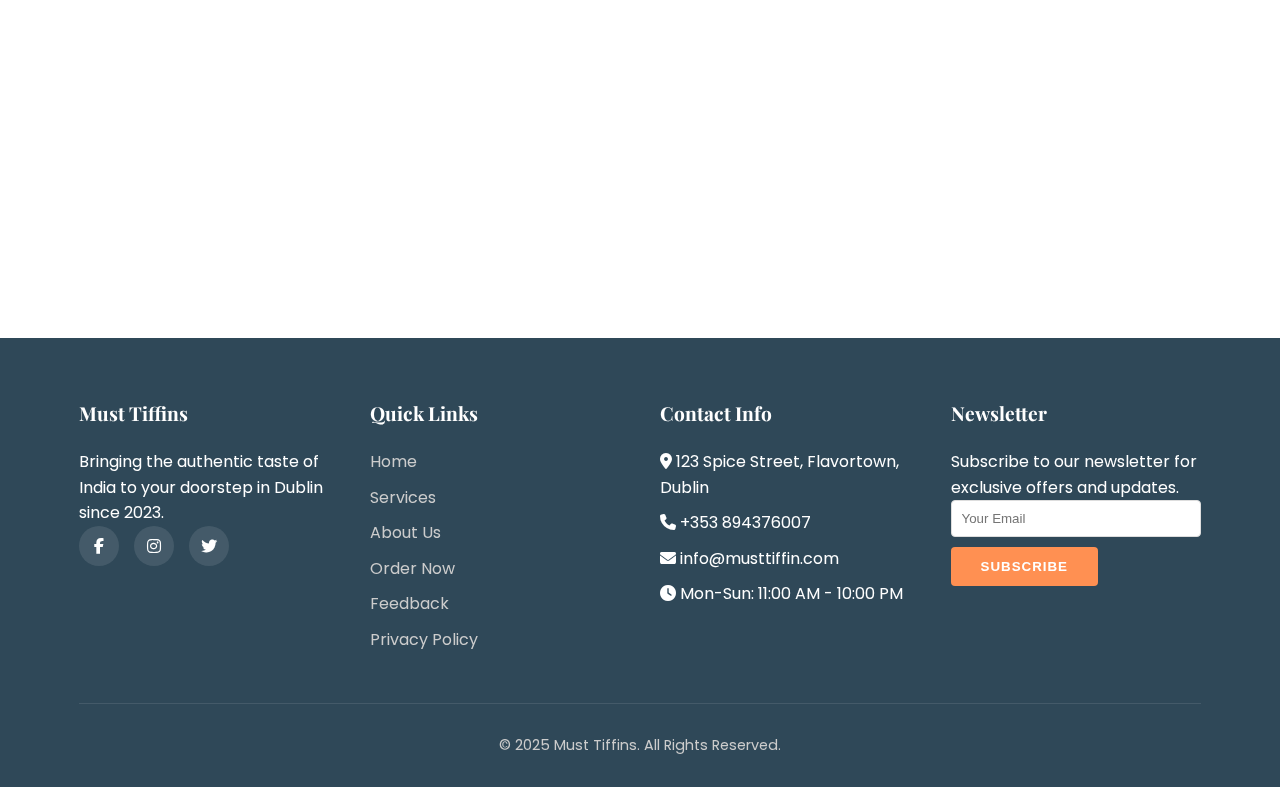
==== commit 8c7fb3d1: "logo, music, image" ====
--- a/index.html
+++ b/index.html
@@ -2,8 +2,8 @@
 <html lang="en">
 <head>
     <meta charset="UTF-8">
-    <meta name="viewport" content="width=device-width, initial-scale=1.0, maximum-scale=1.0, user-scalable=no">
-    <title>Must Tiffin - Authentic Indian Tiffin Service in Dublin</title>
+    <meta name="viewport" content="width=width=device-width, initial-scale=1.0, maximum-scale=1.0, user-scalable=no">
+    <title>Must Tiffins - Authentic Indian Tiffin Service in Dublin</title>
     <!-- Font Awesome for icons -->
     <link rel="stylesheet" href="https://cdnjs.cloudflare.com/ajax/libs/font-awesome/6.4.0/css/all.min.css">
     <!-- Google Fonts -->
@@ -14,15 +14,15 @@
     <link href="https://cdn.jsdelivr.net/npm/aos@2.3.4/dist/aos.css" rel="stylesheet">
     <style>
         :root {
-            --primary-color: #FF6B6B; /* Vibrant red */
-            --accent-color: #FFD166; /* Bold yellow */
-            --accent2-color: #4ECDC4; /* Turquoise */
-            --dark-color: #2F4858; /* Deep blue */
-            --light-color: #F9F7F3; /* Off-white */
+            --primary-color: #FF9052; /* Warm Orange - for primary buttons, CTA */
+            --accent-color: #FFDD57; /* Sunrise Yellow - for highlights, section headings */
+            --accent2-color: #90BE6D; /* Fresh Green - for secondary accent elements */
+            --dark-color: #2F4858; /* Deep blue - keeping original */
+            --light-color: #F9F7F3; /* Off-white - keeping original */
             --grey-color: #f8f9fa;
-            --success-color: #06D6A0; /* Green */
-            --info-color: #118AB2; /* Blue */
-            --warning-color: #FFA62B; /* Orange */
+            --success-color: #90BE6D; /* Fresh Green - using for success messages */
+            --info-color: #118AB2; /* Blue - keeping original */
+            --warning-color: #FF9052; /* Warm Orange - using for warnings */
         }
 
         * {
@@ -35,7 +35,7 @@
             font-family: 'Poppins', sans-serif;
             line-height: 1.6;
             color: #333;
-            background-image: url('images/background.png');
+            background-image: url('images/background1.png');
             background-attachment: fixed;
             background-size: cover;
             background-position: center;
@@ -100,9 +100,12 @@
             align-items: center;
         }
 
-        .logo i {
+        .logo-image {
+            height: 40px;
+            width: auto;
             margin-right: 10px;
-            font-size: 28px;
+            border-radius: 4px;
+            object-fit: cover;
         }
 
         .nav-links {
@@ -1055,7 +1058,7 @@
     <header>
         <div class="container">
             <nav class="navbar">
-                <a href="index.html" class="logo"><i class="fas fa-utensils"></i> Must Tiffin</a>
+                <a href="index.html" class="logo" onclick="toggleMute(); return false;" id="logoAudioToggle" title="Click to play/pause music"><img src="images/logo.jpeg" alt="Must Tiffins Logo" class="logo-image"> Must Tiffins</a>
                 <ul class="nav-links">
                     <li><a href="index.html">Home</a></li>
                     <li><a href="#services">Services</a></li>
@@ -1083,13 +1086,13 @@
             </video>
         </div>
         <!-- Food decoration elements -->
-        <i class="fas fa-pepper-hot food-decoration spice1" style="color: #FF6B6B;"></i>
-        <i class="fas fa-leaf food-decoration spice2" style="color: #4ECDC4;"></i>
-        <i class="fas fa-mortar-pestle food-decoration spice3" style="color: #FFD166;"></i>
+        <i class="fas fa-pepper-hot food-decoration spice1" style="color: #FF9052;"></i>
+        <i class="fas fa-leaf food-decoration spice2" style="color: #90BE6D;"></i>
+        <i class="fas fa-mortar-pestle food-decoration spice3" style="color: #FFDD57;"></i>
         
         <div class="container">
             <div class="hero-content"></div>
-                <h1>Must Tiffin - दिल से तिफ़िन!</h1>
+                <h1>Must Tiffins - दिल से तिफ़िन!</h1>
                 <p class="cultural-phrase" id="heroPhrase">Ek baar khao, baar baar aao! (Eat once, come again and again!)</p>
                 <p>Experience the rich flavors and aromatic spices of India with our chef-crafted meals, delivered straight to your doorstep in Dublin</p>
                 <div class="btn-group">
@@ -1111,10 +1114,11 @@
             <div class="services-container">
                 <!-- Tiffin Service -->
                 <div class="service-card" data-aos="fade-up" data-aos-delay="200">
-                    <!-- <div class="cultural-tag">Daily Delight!</div> -->
                     <a href="#order" class="service-image-link" onclick="activateTab('tiffin-service')">
                         <div class="service-image">
-                            <img src="images/menu/daily-tiffin.png" alt="Daily Tiffin Service">
+                            <div style="height: 100%; width: 100%; background-color: #FFE8D6; display: flex; align-items: center; justify-content: center;">
+                                <i class="fas fa-utensils fa-3x" style="color: #FF9052;"></i>
+                            </div>
                             <div class="image-overlay">
                                 <span class="click-text">Order Now</span>
                             </div>
@@ -1129,10 +1133,11 @@
 
                 <!-- Event Catering -->
                 <div class="service-card" data-aos="fade-up" data-aos-delay="300">
-                    <!-- <div class="cultural-tag">Party Perfect!</div> -->
                     <a href="#order" class="service-image-link" onclick="activateTab('event-catering')">
                         <div class="service-image">
-                            <img src="images/menu/event-catering.png" alt="Event Catering">
+                            <div style="height: 100%; width: 100%; background-color: #FFE8D6; display: flex; align-items: center; justify-content: center;">
+                                <i class="fas fa-glass-cheers fa-3x" style="color: #FF9052;"></i>
+                            </div>
                             <div class="image-overlay">
                                 <span class="click-text">Plan Your Event</span>
                             </div>
@@ -1147,10 +1152,11 @@
 
                 <!-- Corporate Catering -->
                 <div class="service-card" data-aos="fade-up" data-aos-delay="400">
-                    <!-- <div class="cultural-tag">Office Favorite!</div> -->
                     <a href="#order" class="service-image-link" onclick="activateTab('corporate-catering')">
                         <div class="service-image">
-                            <img src="images/menu/corporate-catering.png" alt="Corporate Catering">
+                            <div style="height: 100%; width: 100%; background-color: #FFE8D6; display: flex; align-items: center; justify-content: center;">
+                                <i class="fas fa-briefcase fa-3x" style="color: #FF9052;"></i>
+                            </div>
                             <div class="image-overlay">
                                 <span class="click-text">Corporate Solutions</span>
                             </div>
@@ -1173,7 +1179,7 @@
             <div class="about-content">
                 <div class="about-text" data-aos="fade-right">
                     <p><span class="highlight-text">"Every bite tells our story!"</span></p>
-                    <p>At Must Tiffin, we are passionate about bringing the authentic taste of India to Dublin. Our journey began with a simple desire to share the rich culinary heritage of India with food enthusiasts around the city.</p>
+                    <p>At Must Tiffins, we are passionate about bringing the authentic taste of India to Dublin. Our journey began with a simple desire to share the rich culinary heritage of India with food enthusiasts around the city.</p>
                     <p>Every dish is prepared with love, using traditional recipes passed down through generations, and made with the freshest locally-sourced ingredients and aromatic spices imported directly from various regions of India.</p>
                     <p>We take pride in offering a diverse menu that represents the various culinary traditions of India, from the robust flavors of the North to the subtle and delicate tastes of the South.</p>
                     <p><span class="highlight-text">"Hamara mission - Happy customers with happy tummies!"</span></p>
@@ -1195,19 +1201,19 @@
             <h2 class="section-title" data-aos="fade-up">What Our Customers Say</h2>
             <div class="testimonials-container">
                 <div class="testimonial" data-aos="fade-up">
-                    <p class="testimonial-text">"Aisa swad maine India ke bahar kabhi nahi chakha! Must Tiffin has brought the authentic taste of my mother's kitchen right to my Dublin doorstep."</p>
+                    <p class="testimonial-text">"Aisa swad maine India ke bahar kabhi nahi chakha! Must Tiffins has brought the authentic taste of my mother's kitchen right to my Dublin doorstep."</p>
                     <span class="testimonial-author">Rahul Sharma</span>
                     <span class="testimonial-role">Regular Customer</span>
                 </div>
                 
                 <div class="testimonial" data-aos="fade-up" data-aos-delay="100">
-                    <p class="testimonial-text">"I never thought I'd fall in love with Indian food until I tried Must Tiffin. Now I'm addicted to their butter chicken and naan! It's Dublin's hidden gem for sure."</p>
+                    <p class="testimonial-text">"I never thought I'd fall in love with Indian food until I tried Must Tiffins. Now I'm addicted to their butter chicken and naan! It's Dublin's hidden gem for sure."</p>
                     <span class="testimonial-author">Sarah O'Connor</span>
                     <span class="testimonial-role">Monthly Subscription</span>
                 </div>
                 
                 <div class="testimonial" data-aos="fade-up" data-aos-delay="200">
-                    <p class="testimonial-text">"Our office team is absolutely obsessed with Must Tiffin's corporate catering. 'Food coma Fridays' have become our weekly tradition!"</p>
+                    <p class="testimonial-text">"Our office team is absolutely obsessed with Must Tiffins' corporate catering. 'Food coma Fridays' have become our weekly tradition!"</p>
                     <span class="testimonial-author">Mark Johnson</span>
                     <span class="testimonial-role">Corporate Client</span>
                 </div>
@@ -1304,7 +1310,7 @@
         <div class="container">
             <h2 class="section-title" data-aos="fade-up">Terms & Conditions</h2>
             <div class="terms-content" data-aos="fade-up">
-                <p>Please read the following terms and conditions carefully before placing an order with Must Tiffin:</p>
+                <p>Please read the following terms and conditions carefully before placing an order with Must Tiffins:</p>
 
                 <h3>Ordering</h3>
                 <p>All orders must be placed through our website's order form. Orders will be confirmed via email or phone. Payment must be made at the time of delivery or through our online payment options.</p>
@@ -1329,7 +1335,7 @@
         <div class="container">
             <div class="footer-content">
                 <div class="footer-column">
-                    <h3>Must Tiffin</h3>
+                    <h3>Must Tiffins</h3>
                     <p>Bringing the authentic taste of India to your doorstep in Dublin since 2023.</p>
                     <div class="social-links">
                         <a href="#" id="facebookLink"><i class="fab fa-facebook-f"></i></a>
@@ -1375,7 +1381,7 @@
             </div>
 
             <div class="copyright">
-                <p>&copy; 2025 Must Tiffin. All Rights Reserved.</p>
+                <p>&copy; 2025 Must Tiffins. All Rights Reserved.</p>
             </div>
         </div>
     </footer>
@@ -1384,9 +1390,6 @@
     <div class="floating-actions">
         <a href="#order" class="floating-btn order-btn">
             <i class="fas fa-utensils"></i>
-        </a>
-        <a href="tel:+353894376007" class="floating-btn call-btn" id="callBtn">
-            <i class="fas fa-phone"></i>
         </a>
     </div>
 
@@ -1419,12 +1422,12 @@
             const heroVideo = document.querySelector('.hero-video video');
             if (heroVideo) {
                 // Add poster for better mobile experience while video loads
-                heroVideo.setAttribute('poster', 'images/background.png');
+                heroVideo.setAttribute('poster', 'images/background1.png');
                 // Handle video loading errors
                 heroVideo.addEventListener('error', function(e) {
                     console.error('Video loading error:', e);
                     // Apply fallback background if video fails
-                    document.querySelector('.hero-video').style.backgroundImage = 'url("images/background.png")';
+                    document.querySelector('.hero-video').style.backgroundImage = 'url("images/background1.png")';
                     document.querySelector('.hero-video').style.backgroundSize = 'cover';
                 });
             }
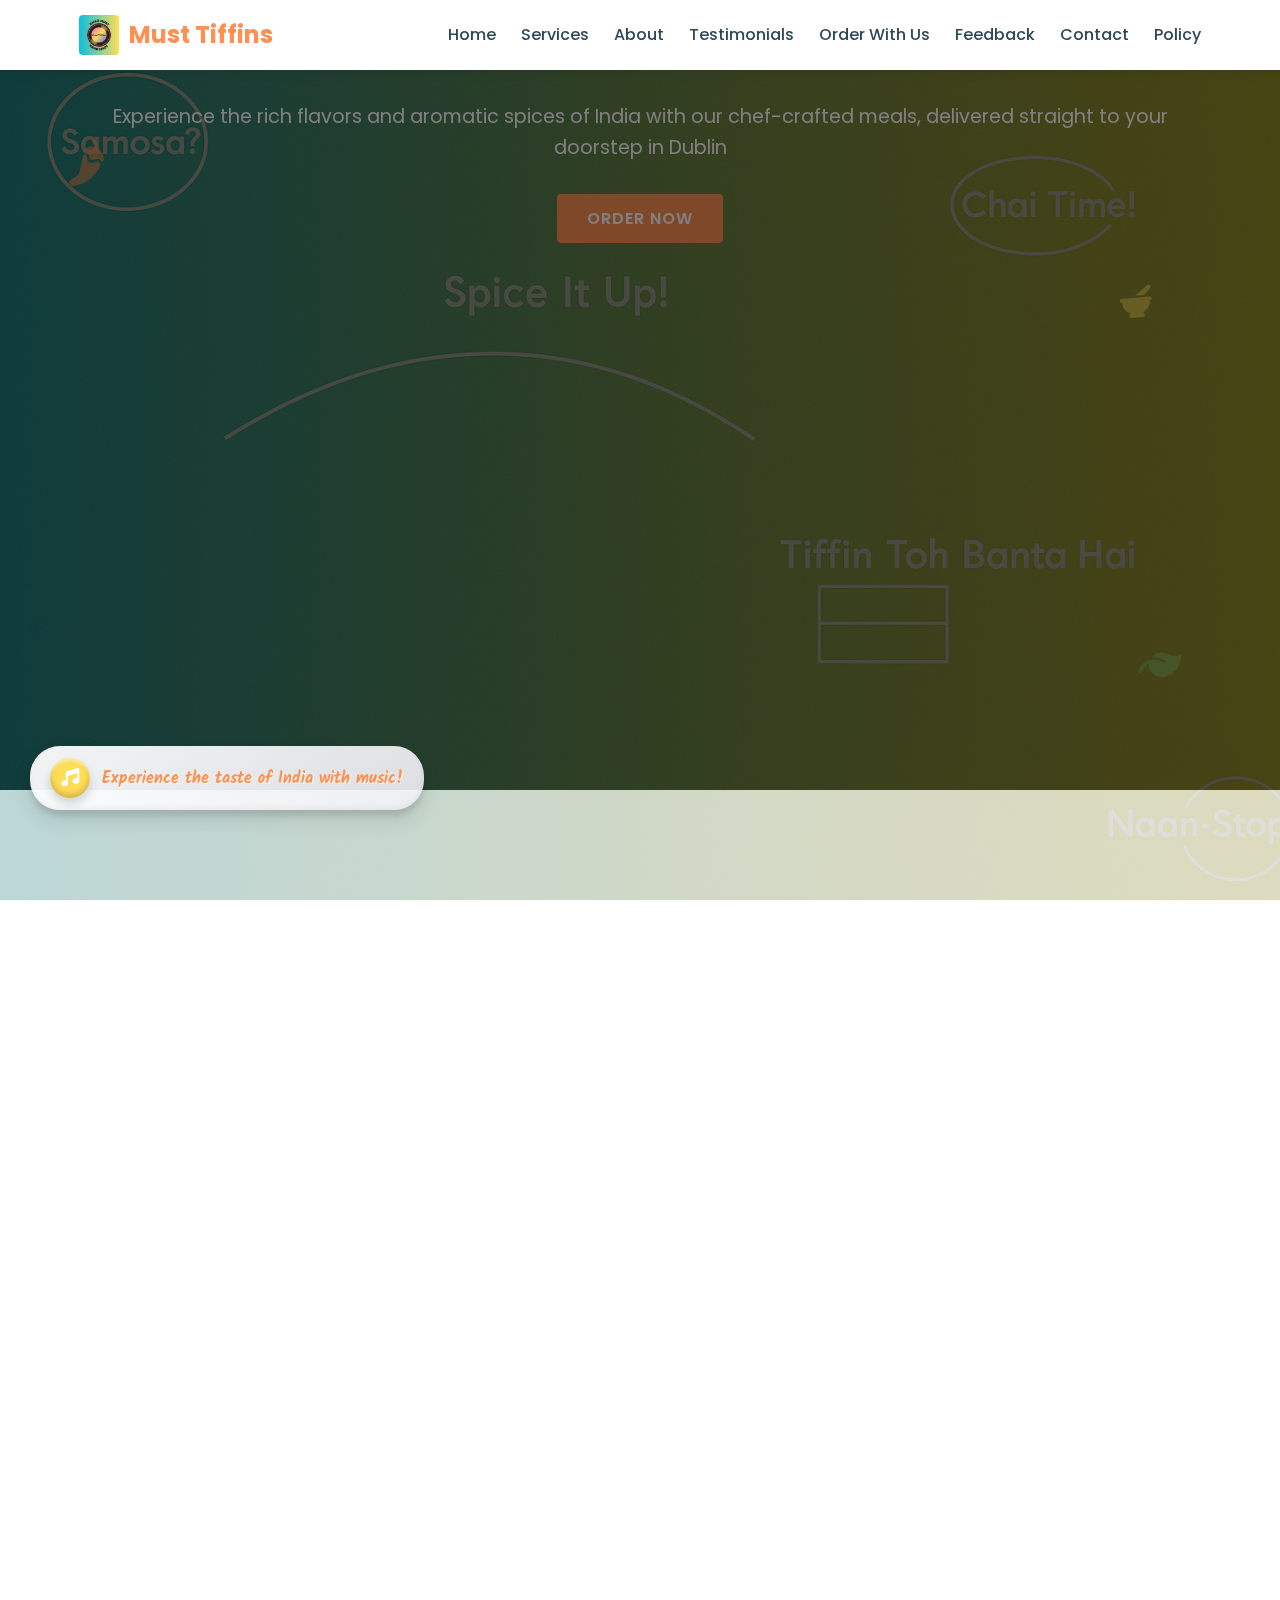
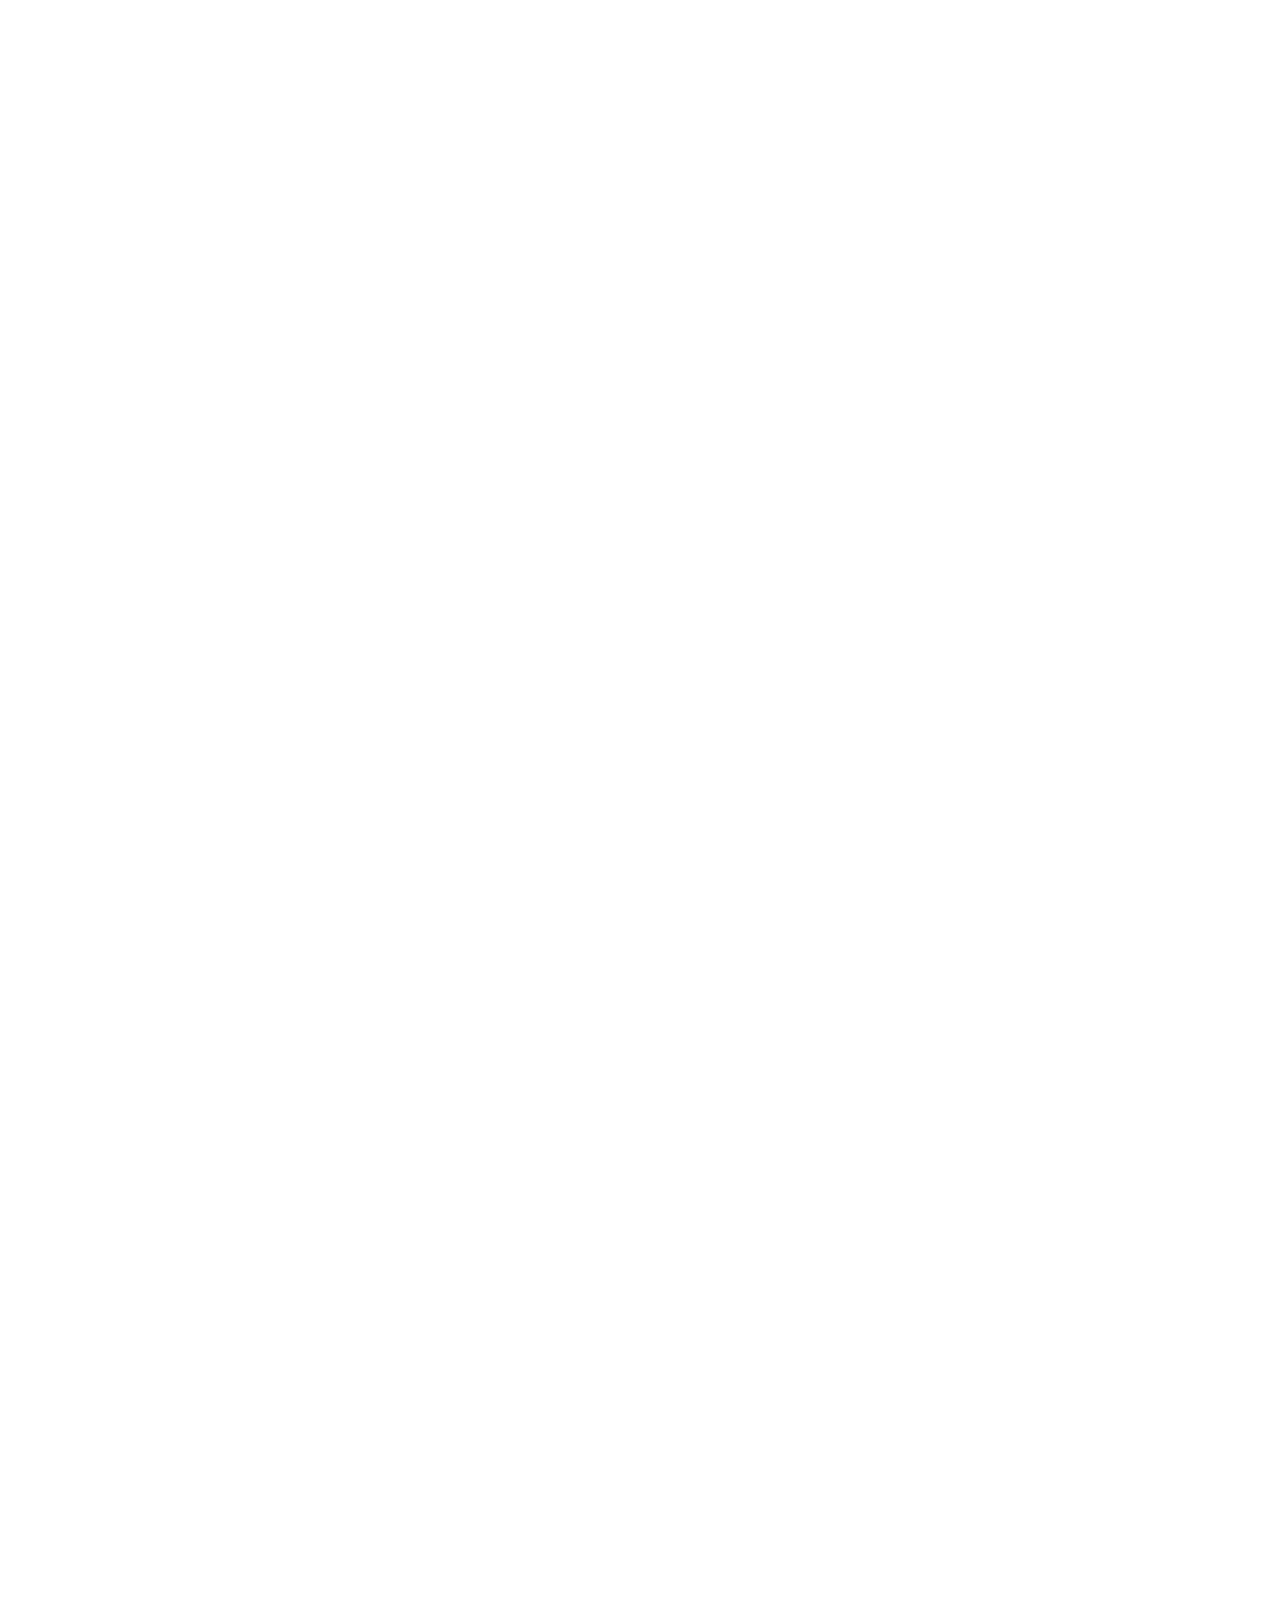
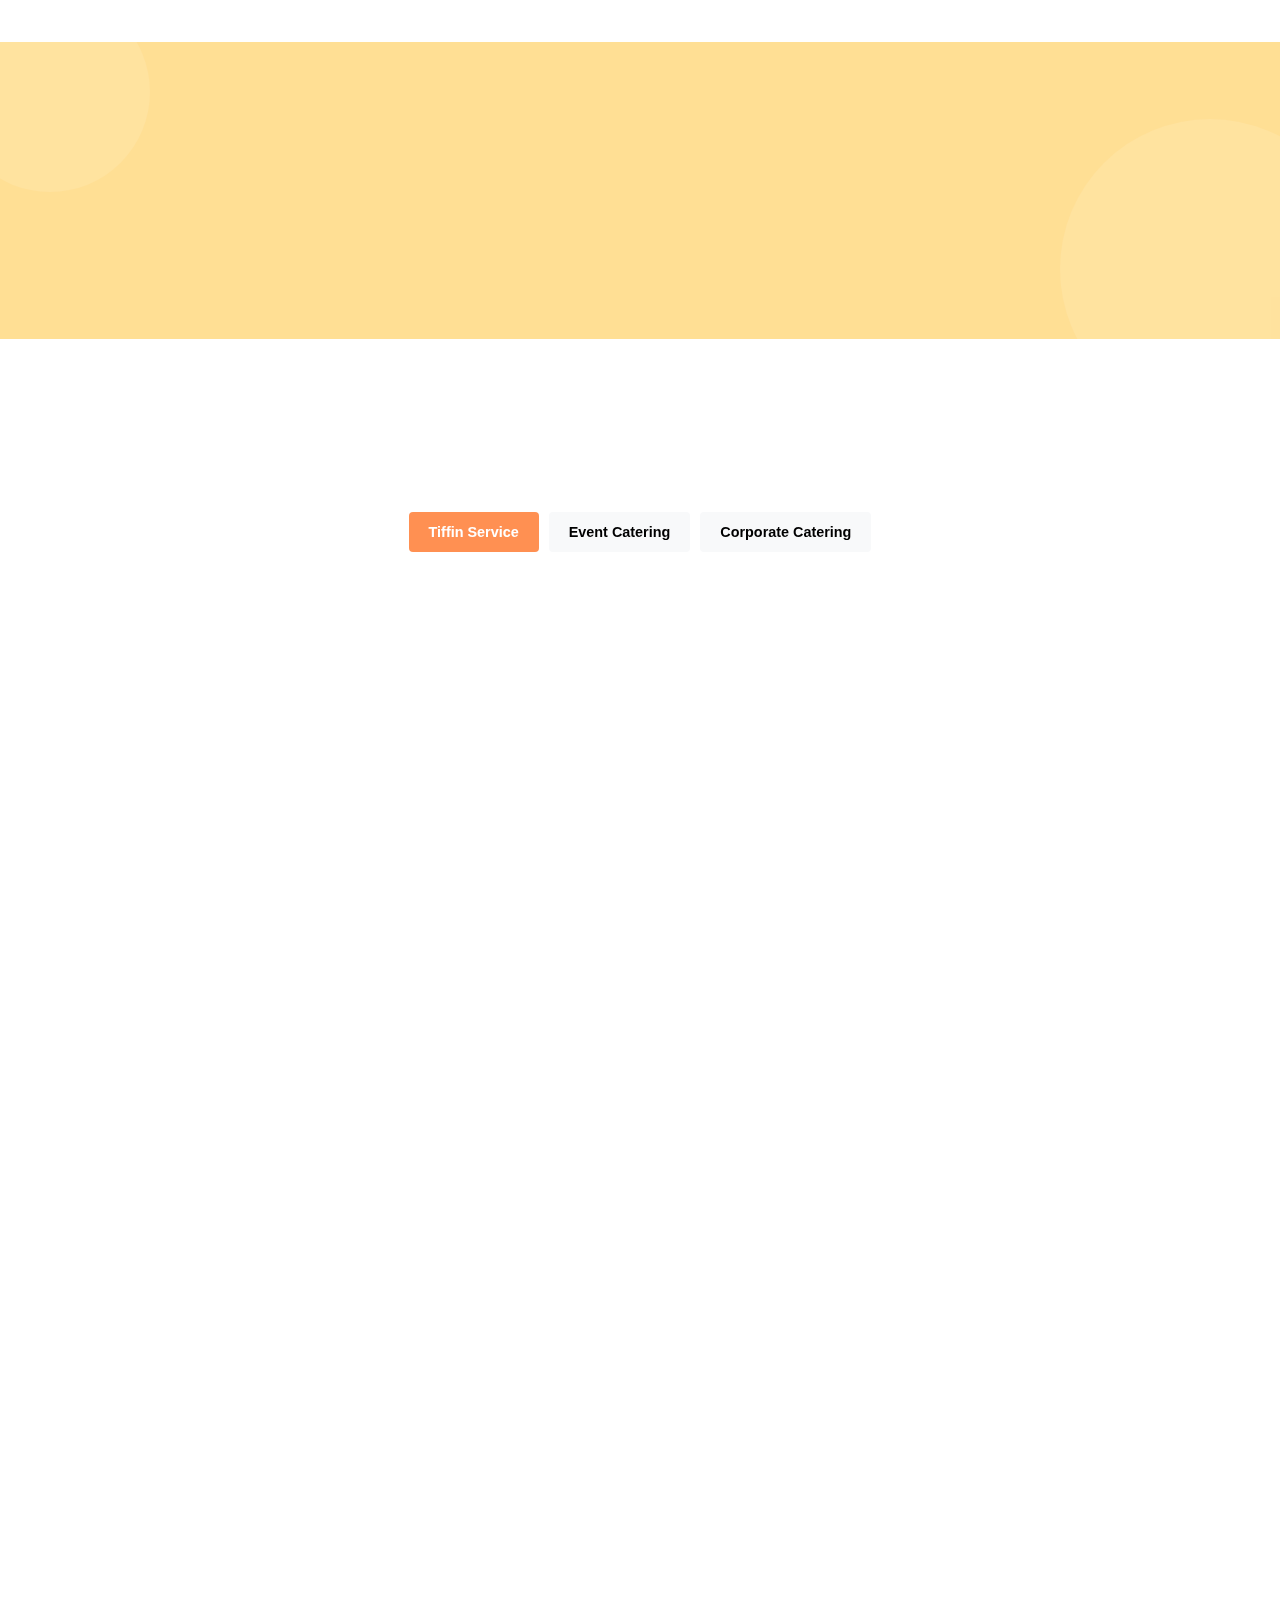
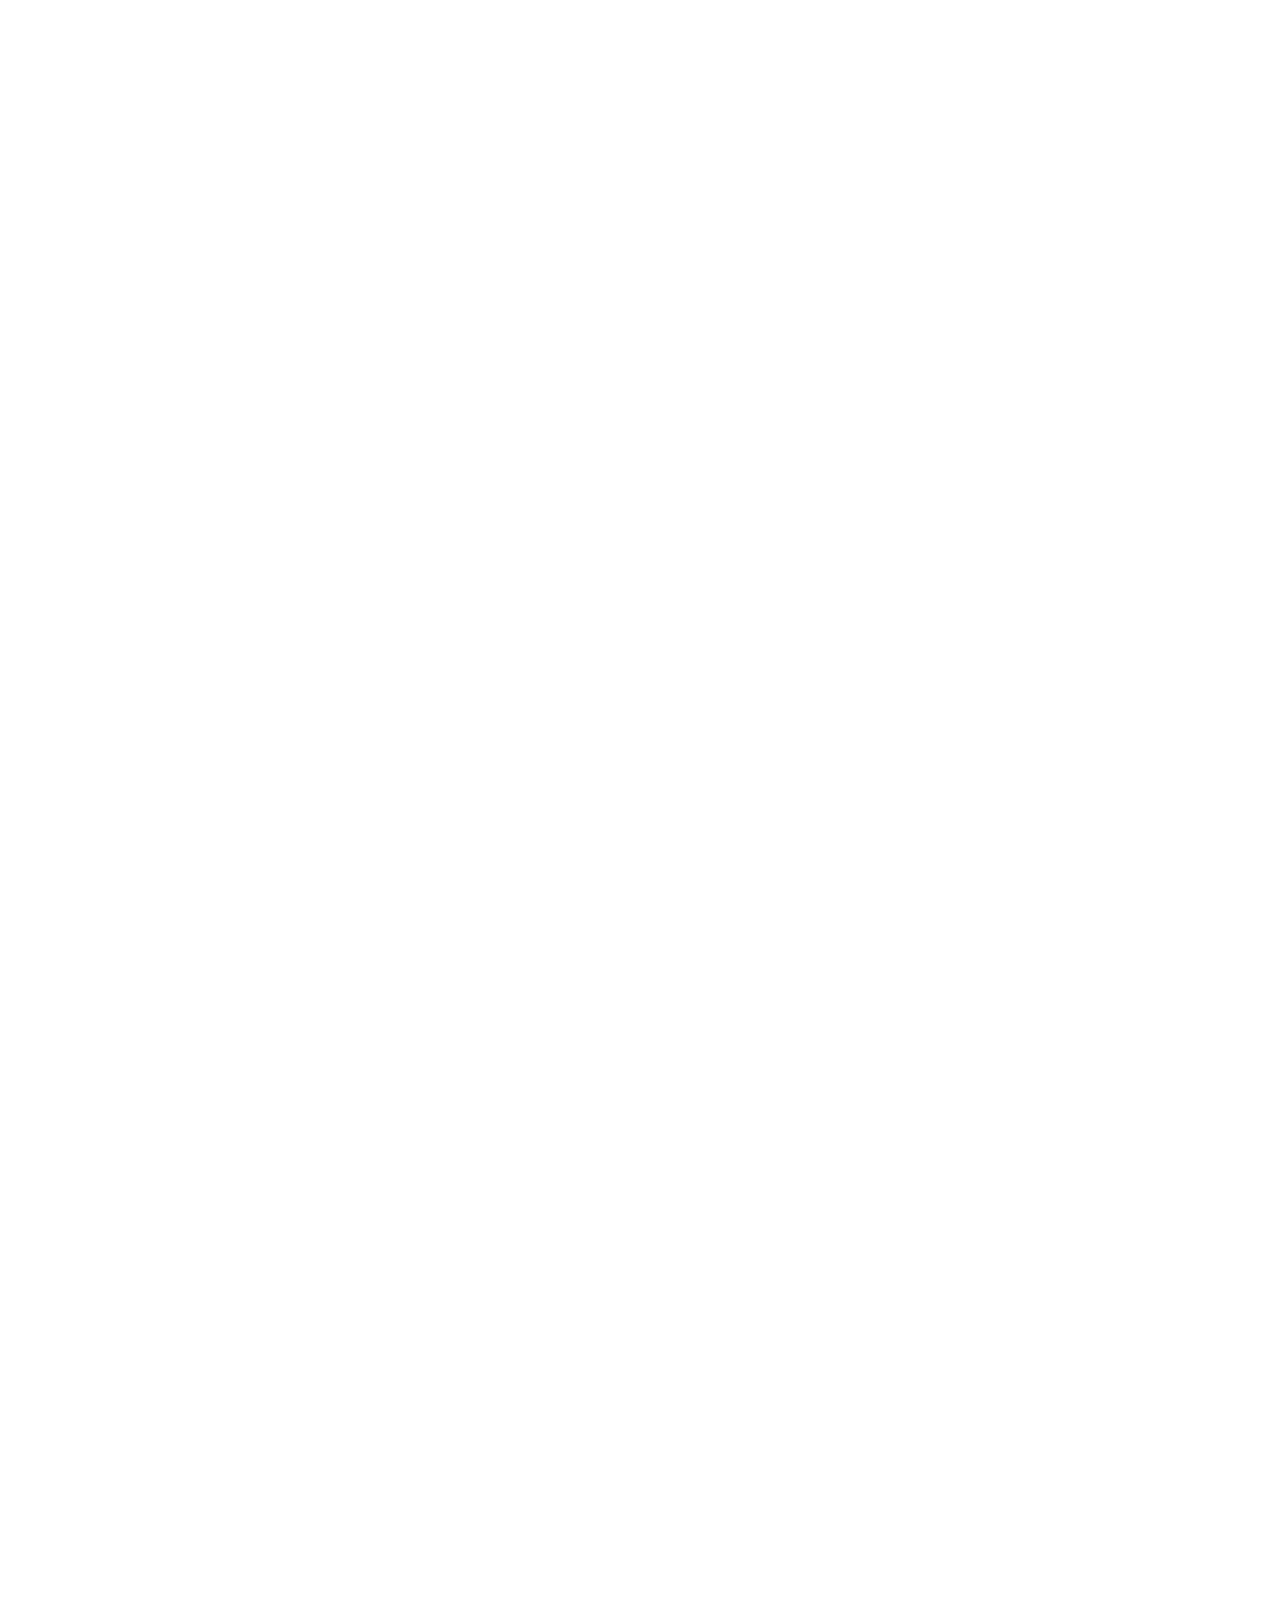
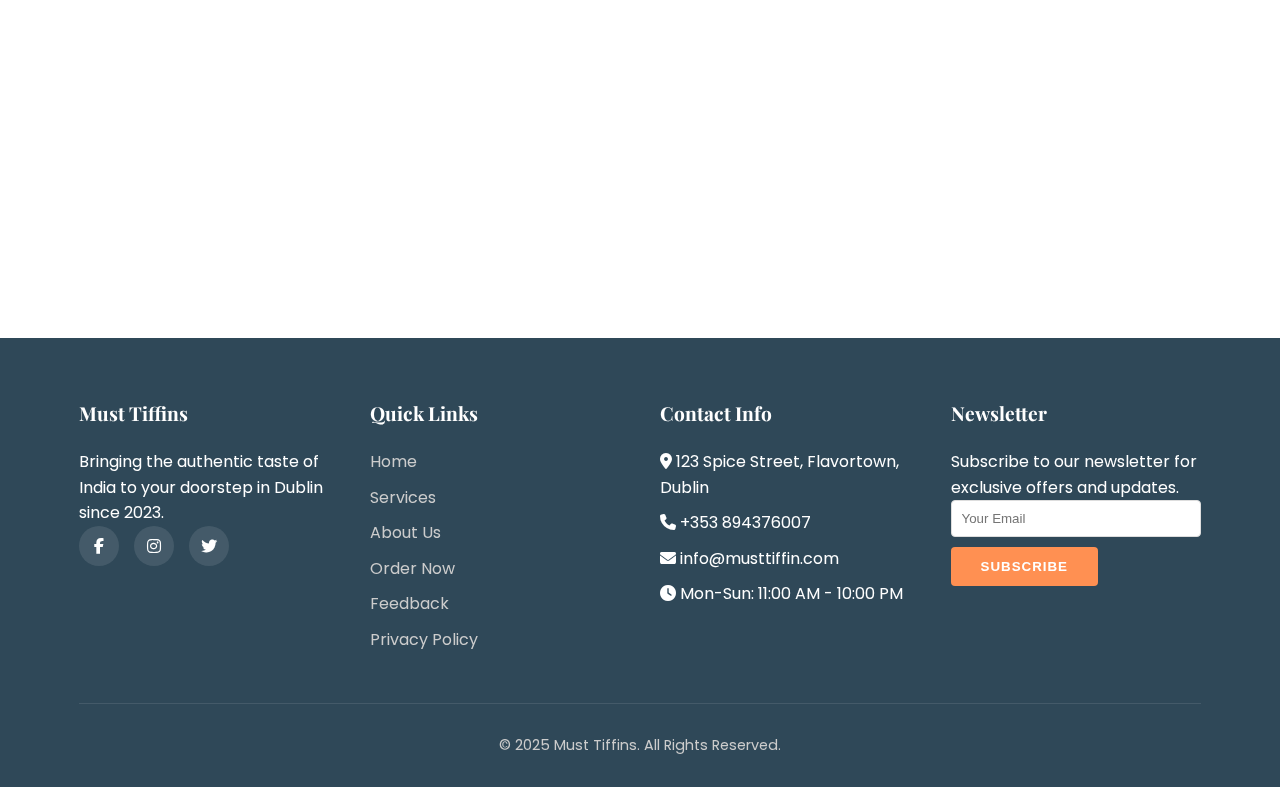
==== commit 036e9bc9: "removed floating order now" ====
--- a/index.html
+++ b/index.html
@@ -1387,11 +1387,11 @@
     </footer>
 
     <!-- Floating Action Buttons -->
-    <div class="floating-actions">
+    <!-- <div class="floating-actions">
         <a href="#order" class="floating-btn order-btn">
-            <i class="fas fa-utensils"></i>
+            <i class="fas fa-hamburger"></i>
         </a>
-    </div>
+    </div> -->
 
     <!-- AOS Animation Library -->
     <script src="https://cdn.jsdelivr.net/npm/aos@2.3.4/dist/aos.js"></script>
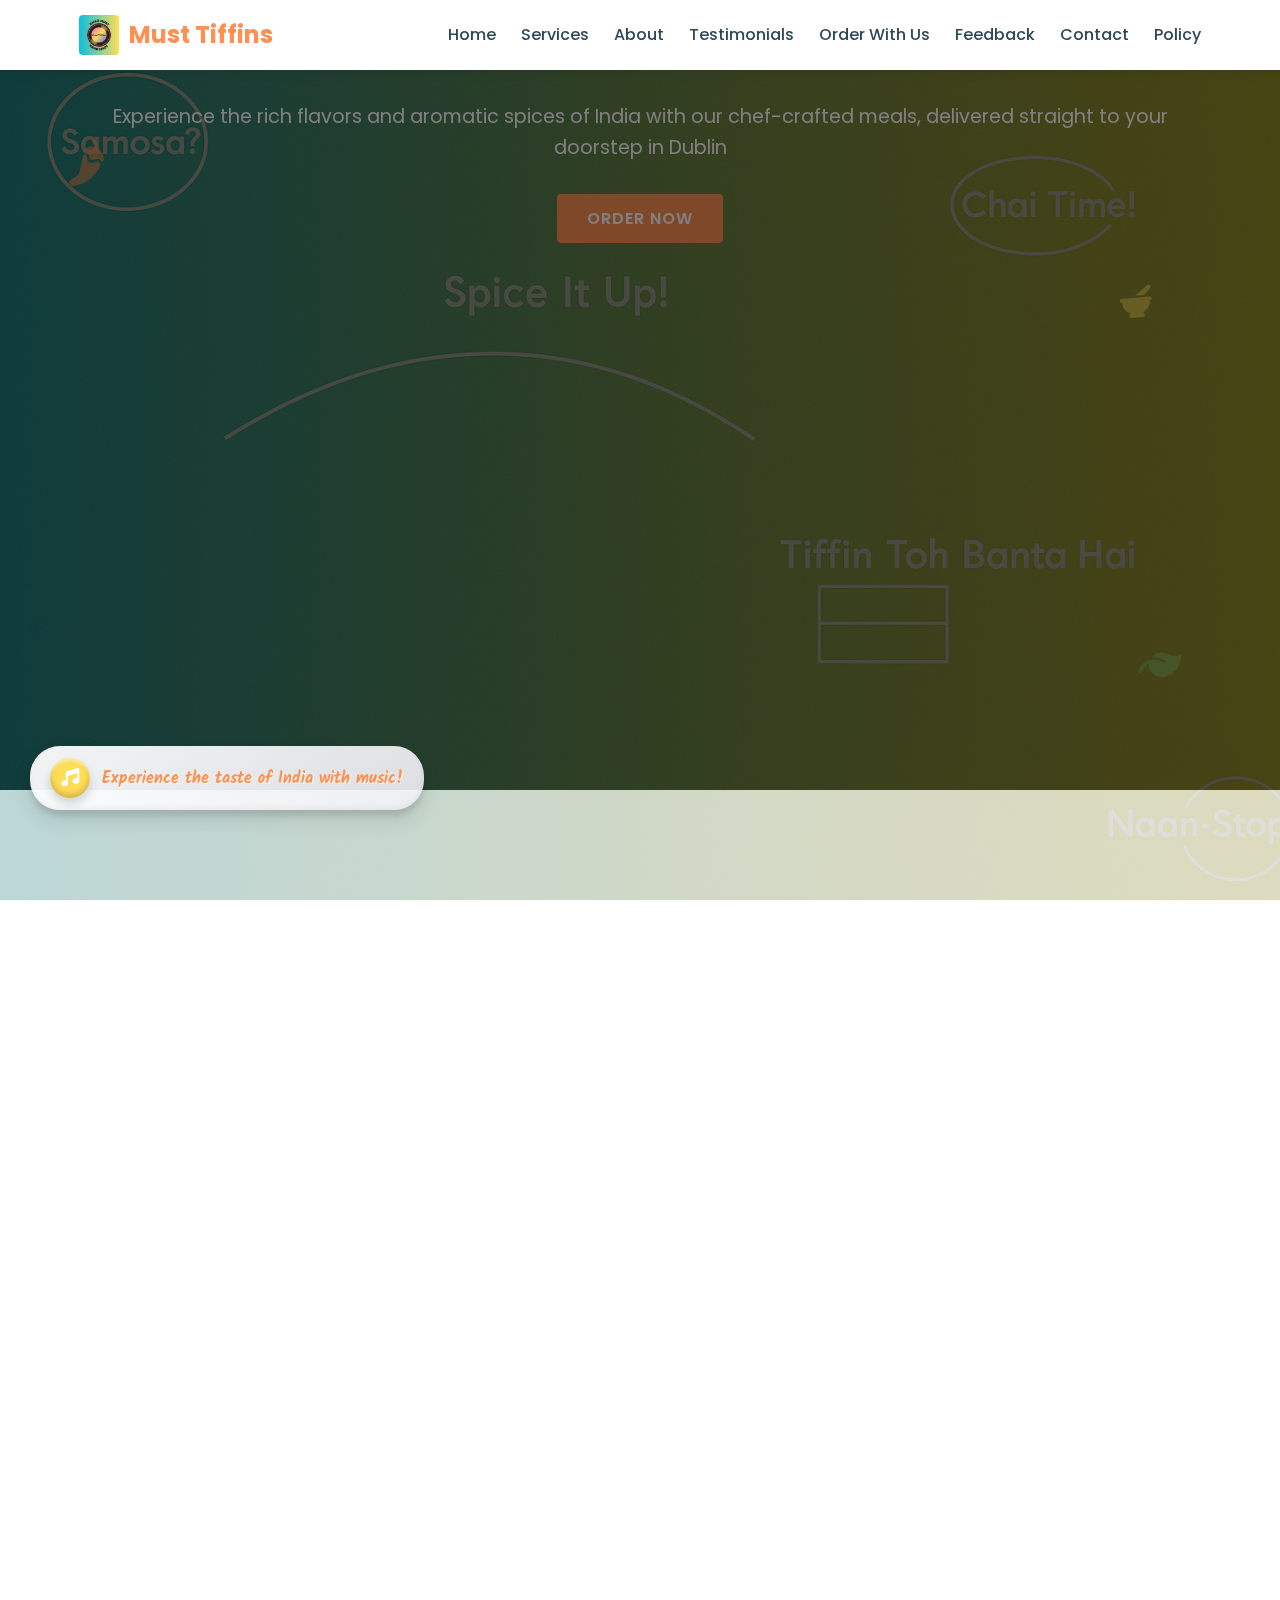
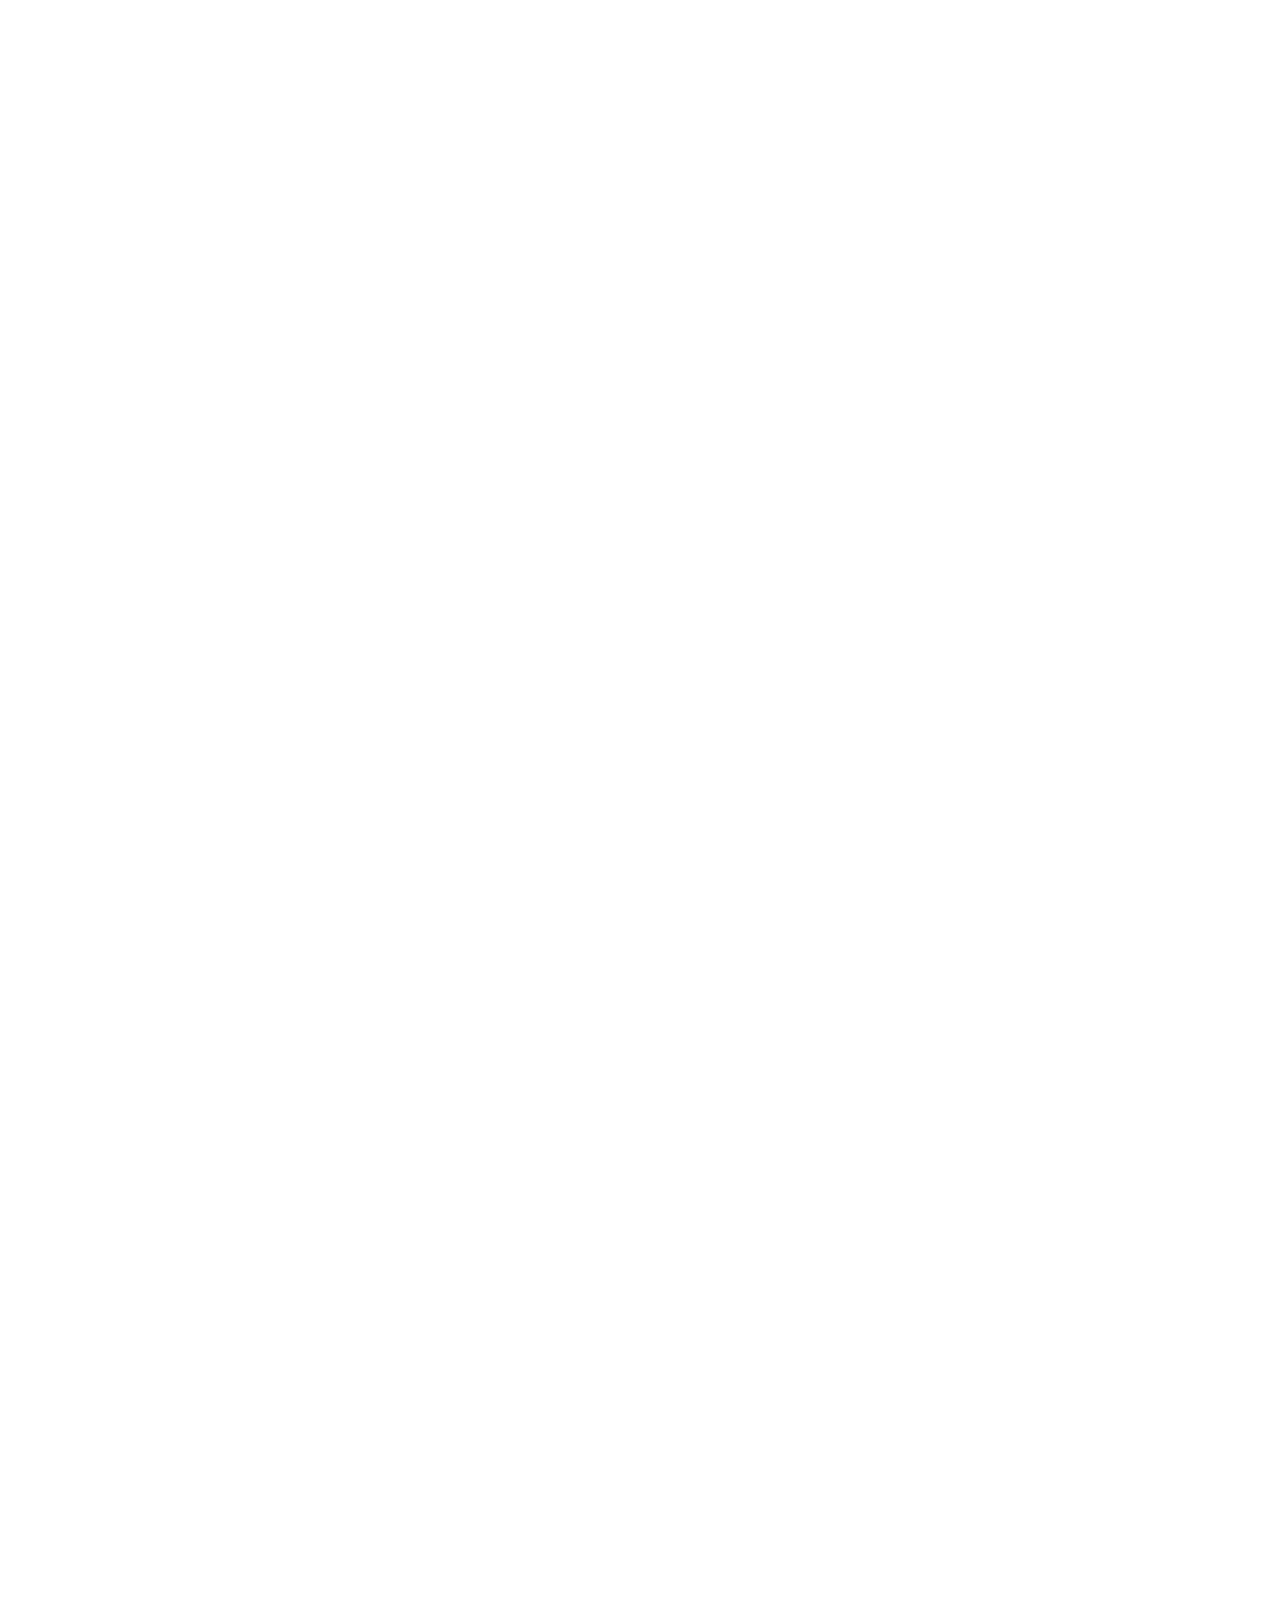
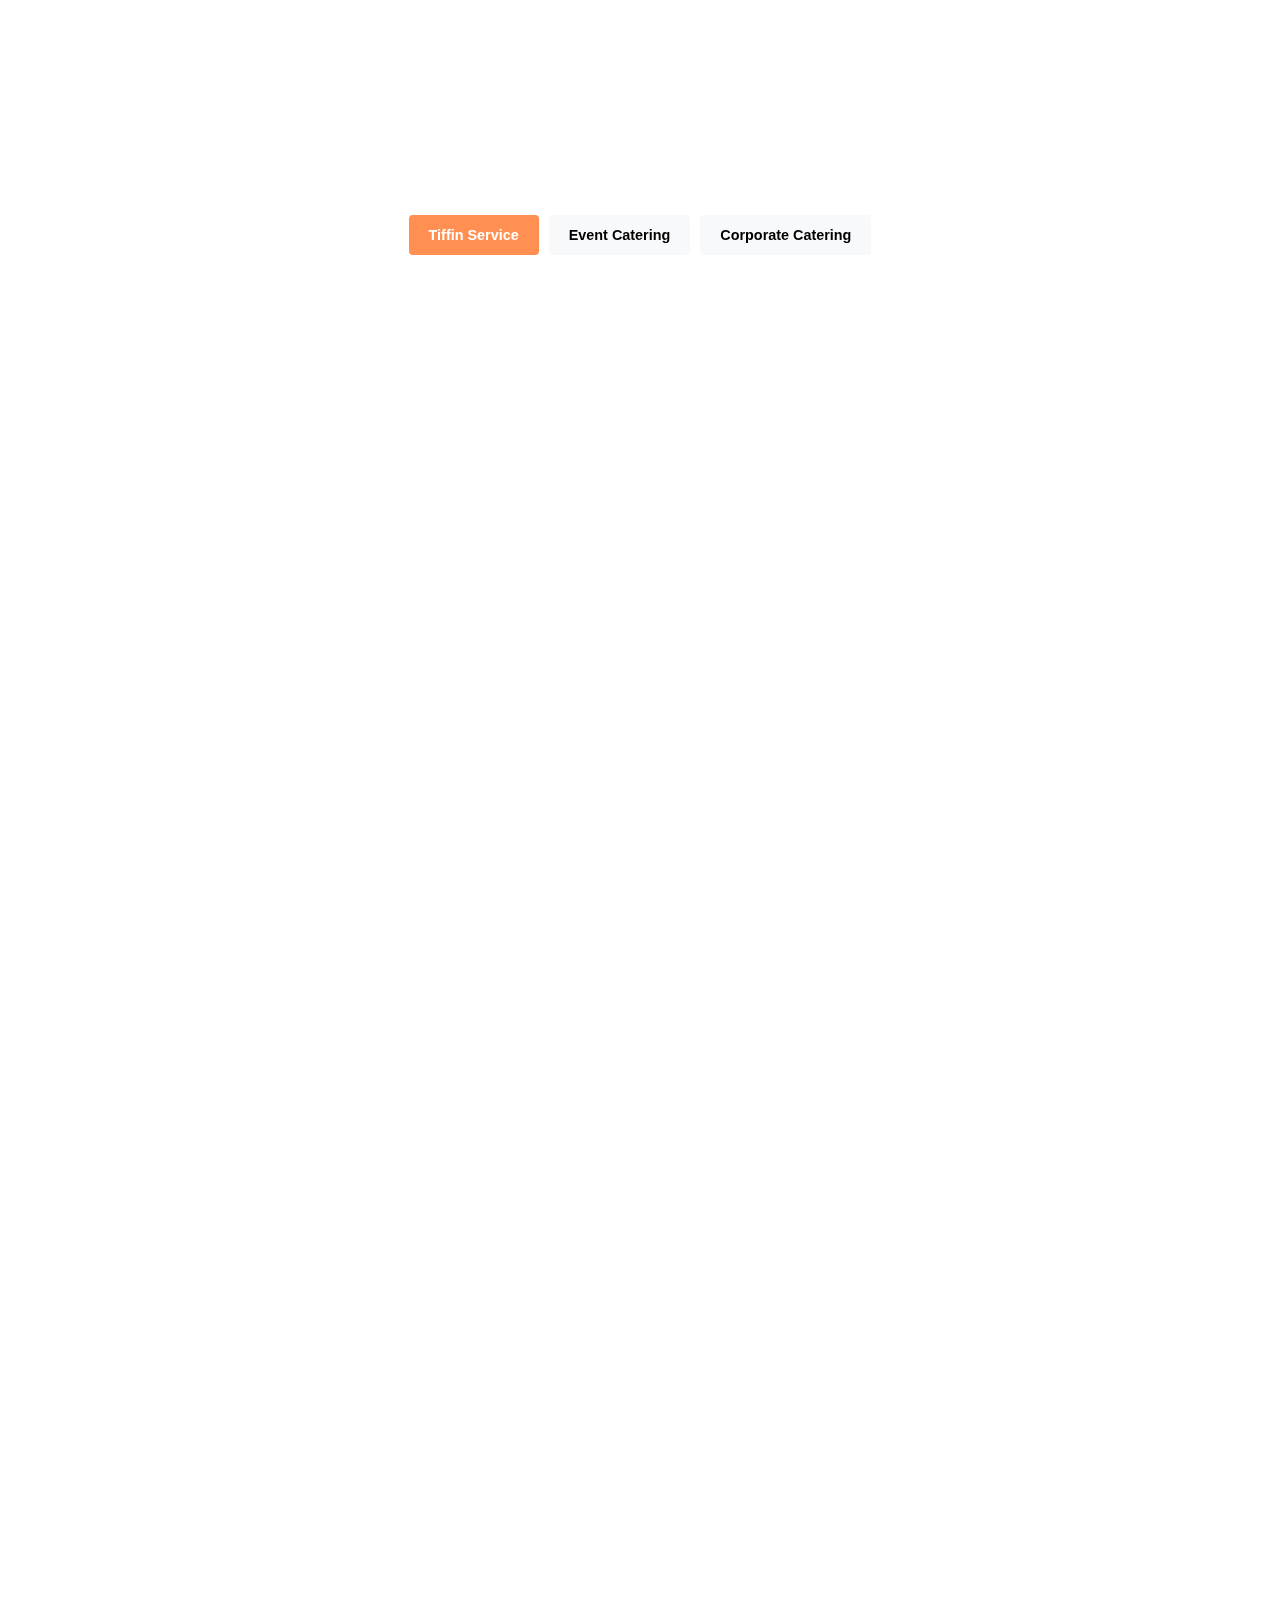
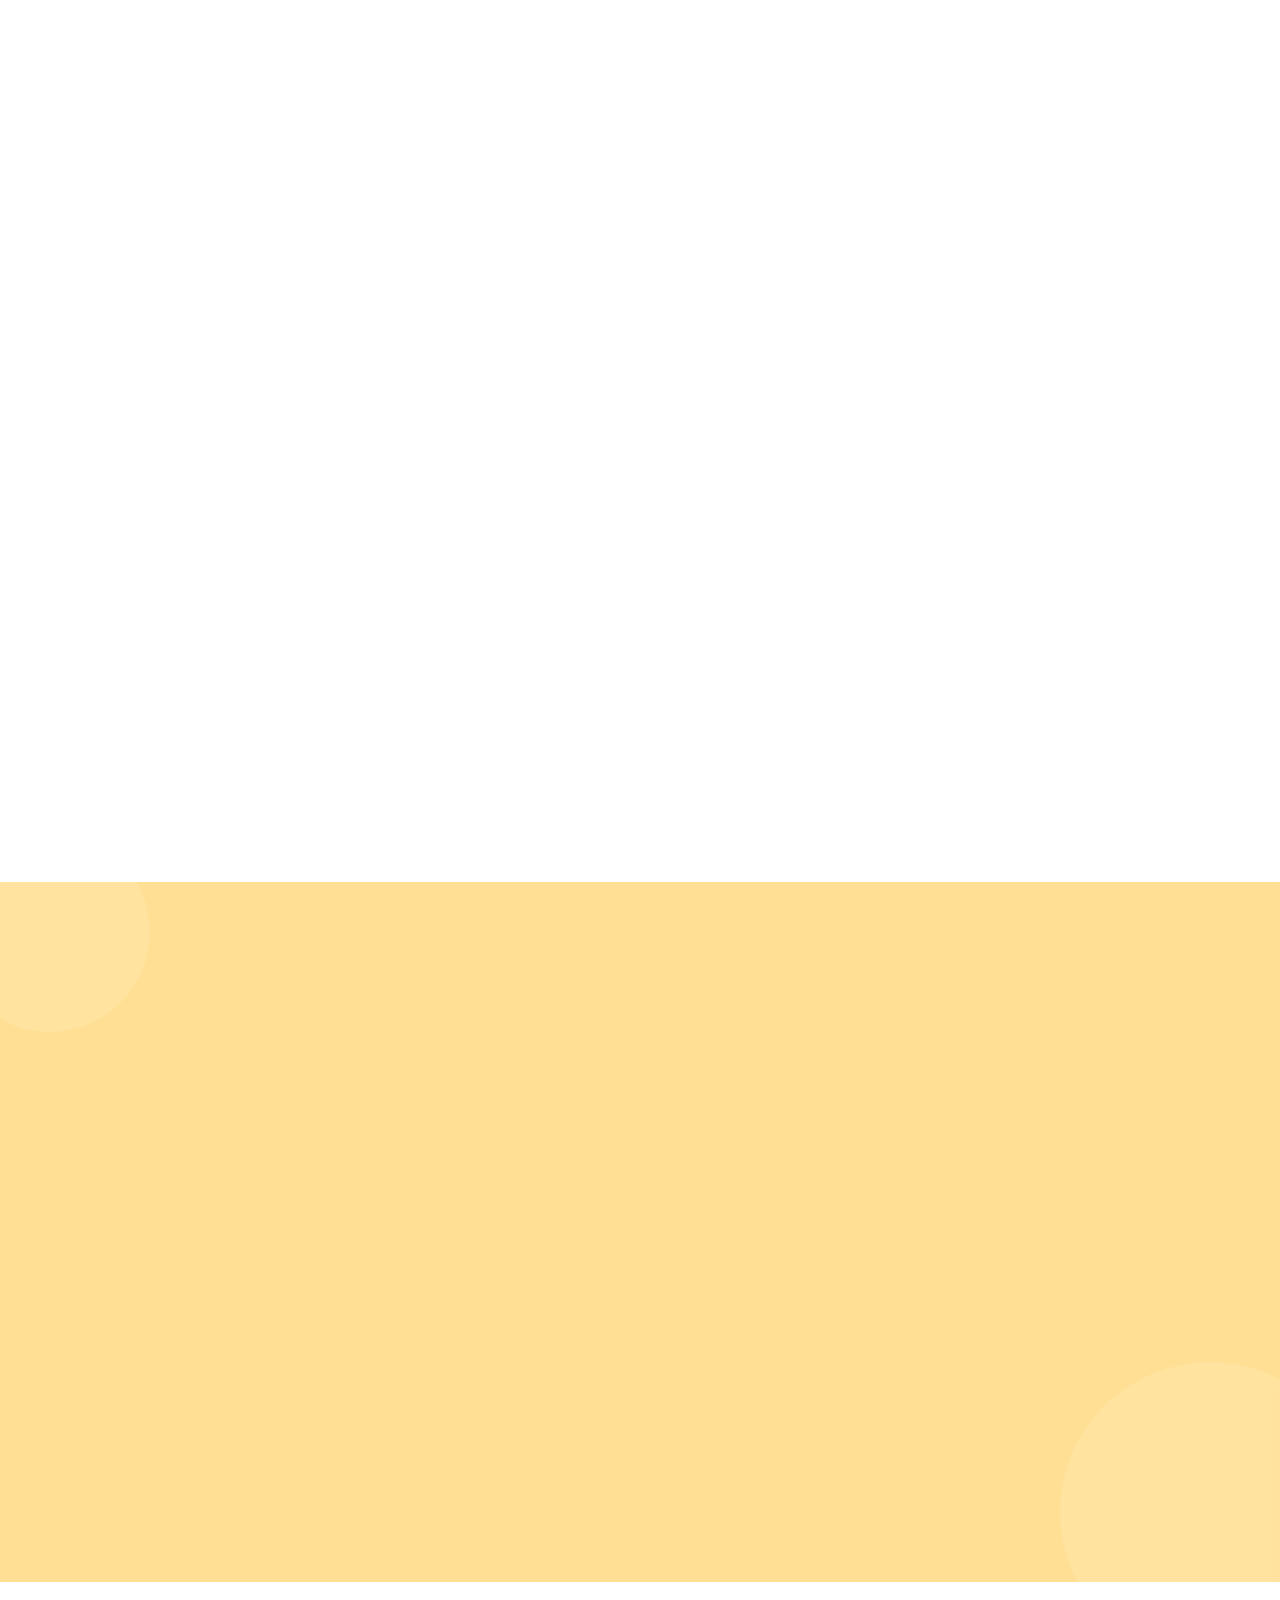
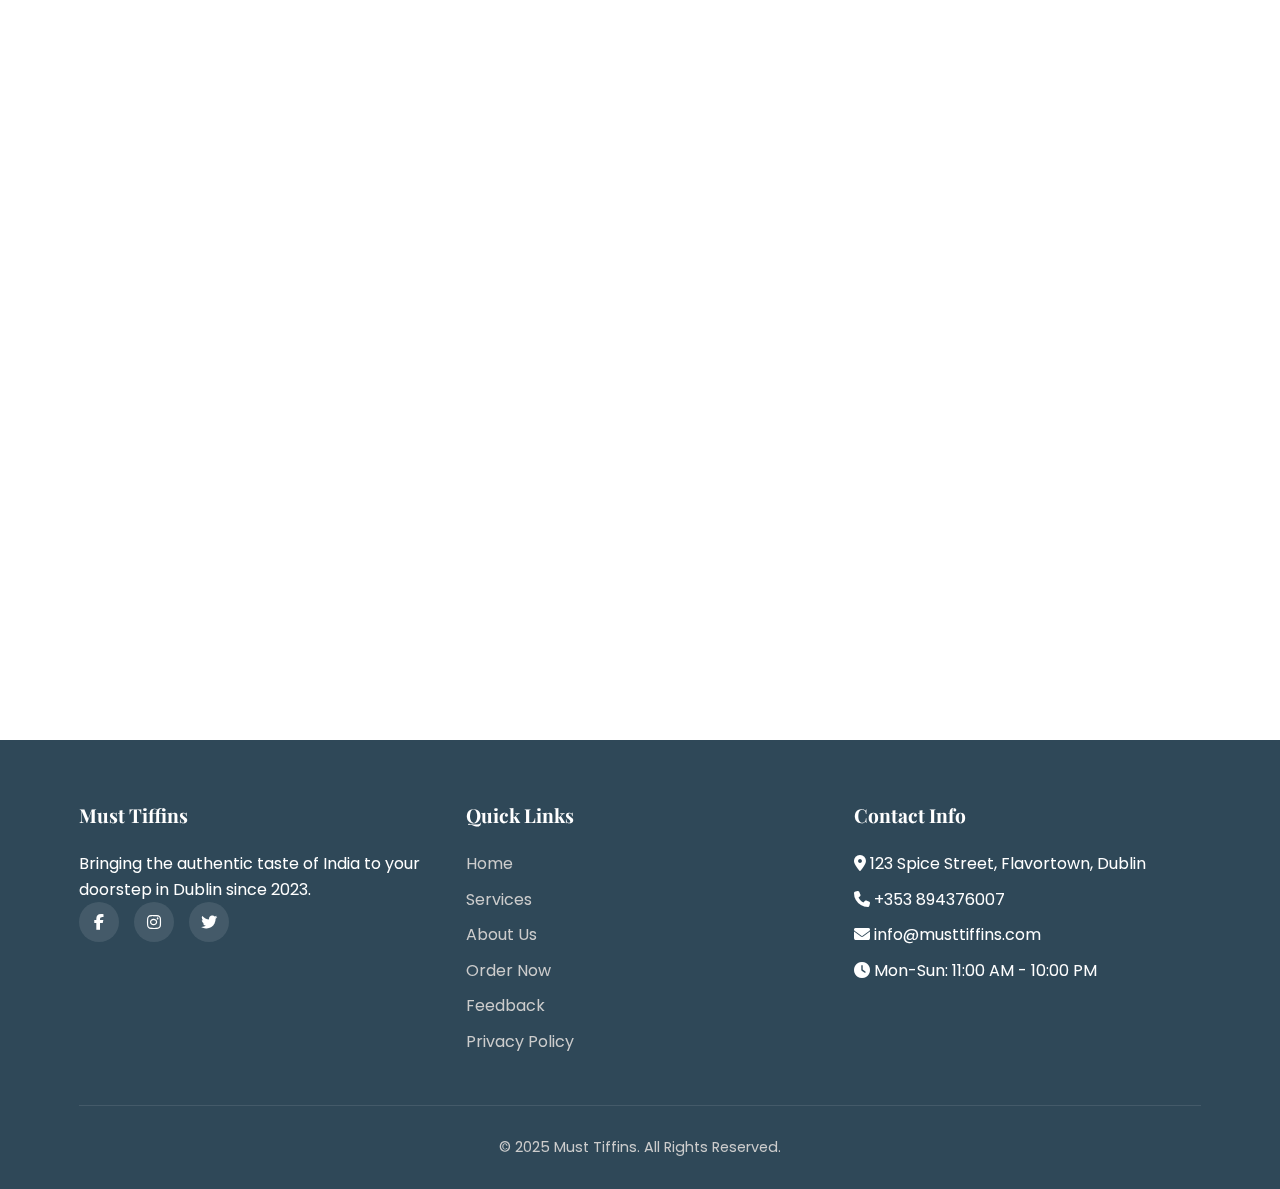
==== commit 77ffee2d: "updated newletter" ====
--- a/index.html
+++ b/index.html
@@ -1221,19 +1221,7 @@
         </div>
     </section>
 
-    <!-- Newsletter Section -->
-    <section class="newsletter-section">
-        <div class="container">
-            <div class="newsletter-container" data-aos="zoom-in">
-                <h2 class="newsletter-title">Join Our Foodie Community</h2>
-                <p style="margin-bottom: 20px;">Sign up for our newsletter to get exclusive offers, new menu updates, and Indian cooking tips!</p>
-                <form class="newsletter-form" id="newsletterForm">
-                    <input type="email" placeholder="Your Email Address" required>
-                    <button type="submit" class="btn">Subscribe</button>
-                </form>
-            </div>
-        </div>
-    </section>
+
 
     <!-- Order Forms Section with Tabs -->
     <section class="section order-form-section" id="order">
@@ -1305,6 +1293,20 @@
         </div>
     </section>
 
+
+    <!-- Newsletter Section -->
+    <section class="newsletter-section">
+        <div class="container">
+            <div class="newsletter-container" data-aos="zoom-in">
+                <h2 class="newsletter-title">Join Our Foodie Community</h2>
+                <p style="margin-bottom: 20px;">Sign up for our newsletter to get exclusive offers, new menu updates, and Indian cooking tips!</p>
+                <div class="google-form-container" style="height: 450px;">
+                    <iframe id="newsletterFormIframe" width="100%" height="100%" frameborder="0" marginheight="0" marginwidth="0">Loading…</iframe>
+                </div>
+            </div>
+        </div>
+    </section>
+    
     <!-- Terms Section -->
     <section class="section" id="terms">
         <div class="container">
@@ -1364,19 +1366,6 @@
                         <li><i class="fas fa-envelope"></i> <span id="emailText">info@musttiffin.com</span></li>
                         <li><i class="fas fa-clock"></i> <span id="hoursText">Mon-Sun: 11:00 AM - 10:00 PM</span></li>
                     </ul>
-                </div>
-
-                <div class="footer-column">
-                    <h3>Newsletter</h3>
-                    <p>Subscribe to our newsletter for exclusive offers and updates.</p>
-                    <form action="#" method="POST" id="footerNewsletterForm">
-                        <div class="form-group">
-                            <input type="email" placeholder="Your Email" style="width: 100%; padding: 10px; margin-bottom: 10px; border: 1px solid #ddd; border-radius: 4px;" required>
-                        </div>
-                        <div class="form-group">
-                            <button type="submit" class="btn">Subscribe</button>
-                        </div>
-                    </form>
                 </div>
             </div>
 
@@ -1449,7 +1438,8 @@
                 'tiffinFormIframe': isMobile ? 1600 : isTablet ? 1200 : 800,
                 'eventFormIframe': isMobile ? 1600 : isTablet ? 1200 : 800,
                 'corporateFormIframe': isMobile ? 1600 : isTablet ? 1200 : 800,
-                'feedbackFormIframe': isMobile ? 1500 : isTablet ? 1200 : 800
+                'feedbackFormIframe': isMobile ? 1500 : isTablet ? 1200 : 800,
+                'newsletterFormIframe': isMobile ? 450 : isTablet ? 450 : 450
             };
             
             Object.keys(forms).forEach(formId => {
@@ -1550,6 +1540,7 @@
             document.getElementById('eventFormIframe').src = siteSettings.forms.eventCatering;
             document.getElementById('corporateFormIframe').src = siteSettings.forms.corporateCatering;
             document.getElementById('feedbackFormIframe').src = siteSettings.forms.feedback;
+            document.getElementById('newsletterFormIframe').src = siteSettings.forms.newsletter;
             
             // Load contact information
             document.getElementById('phoneText').textContent = siteSettings.phone;
